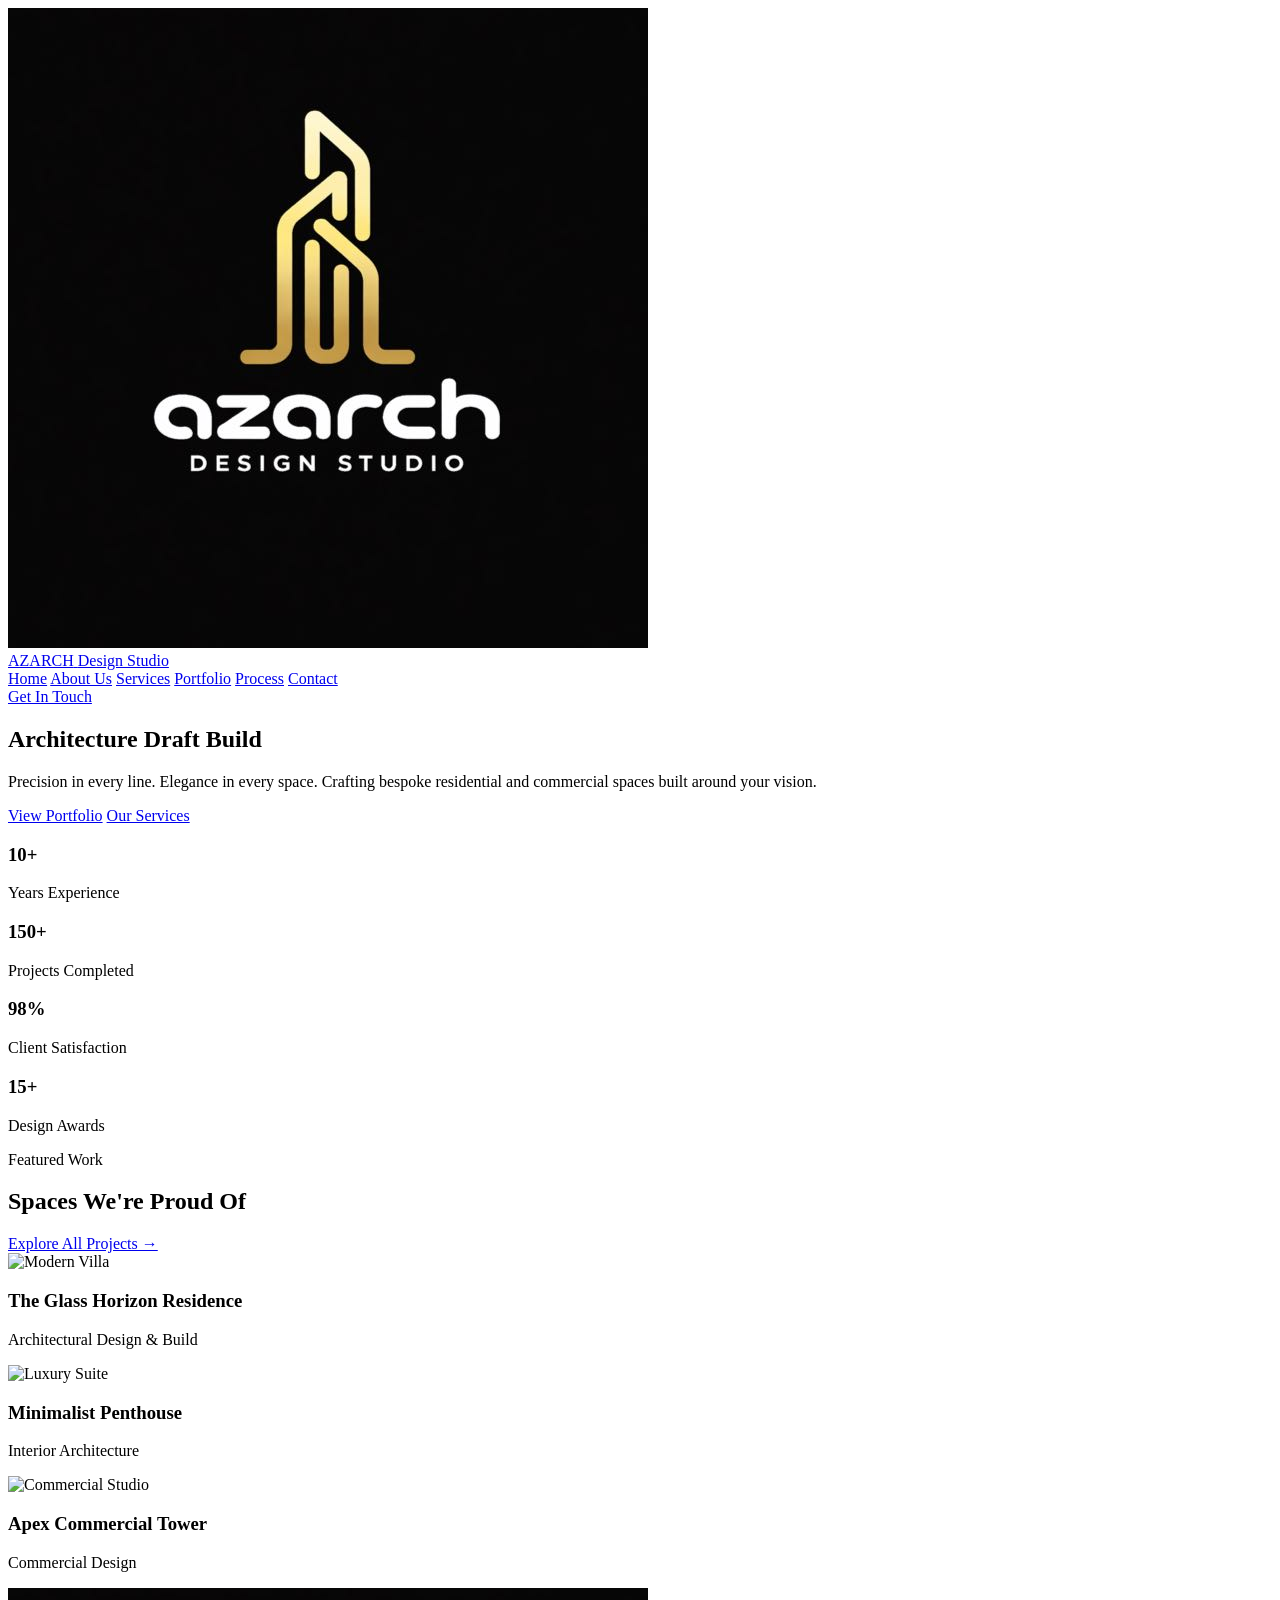
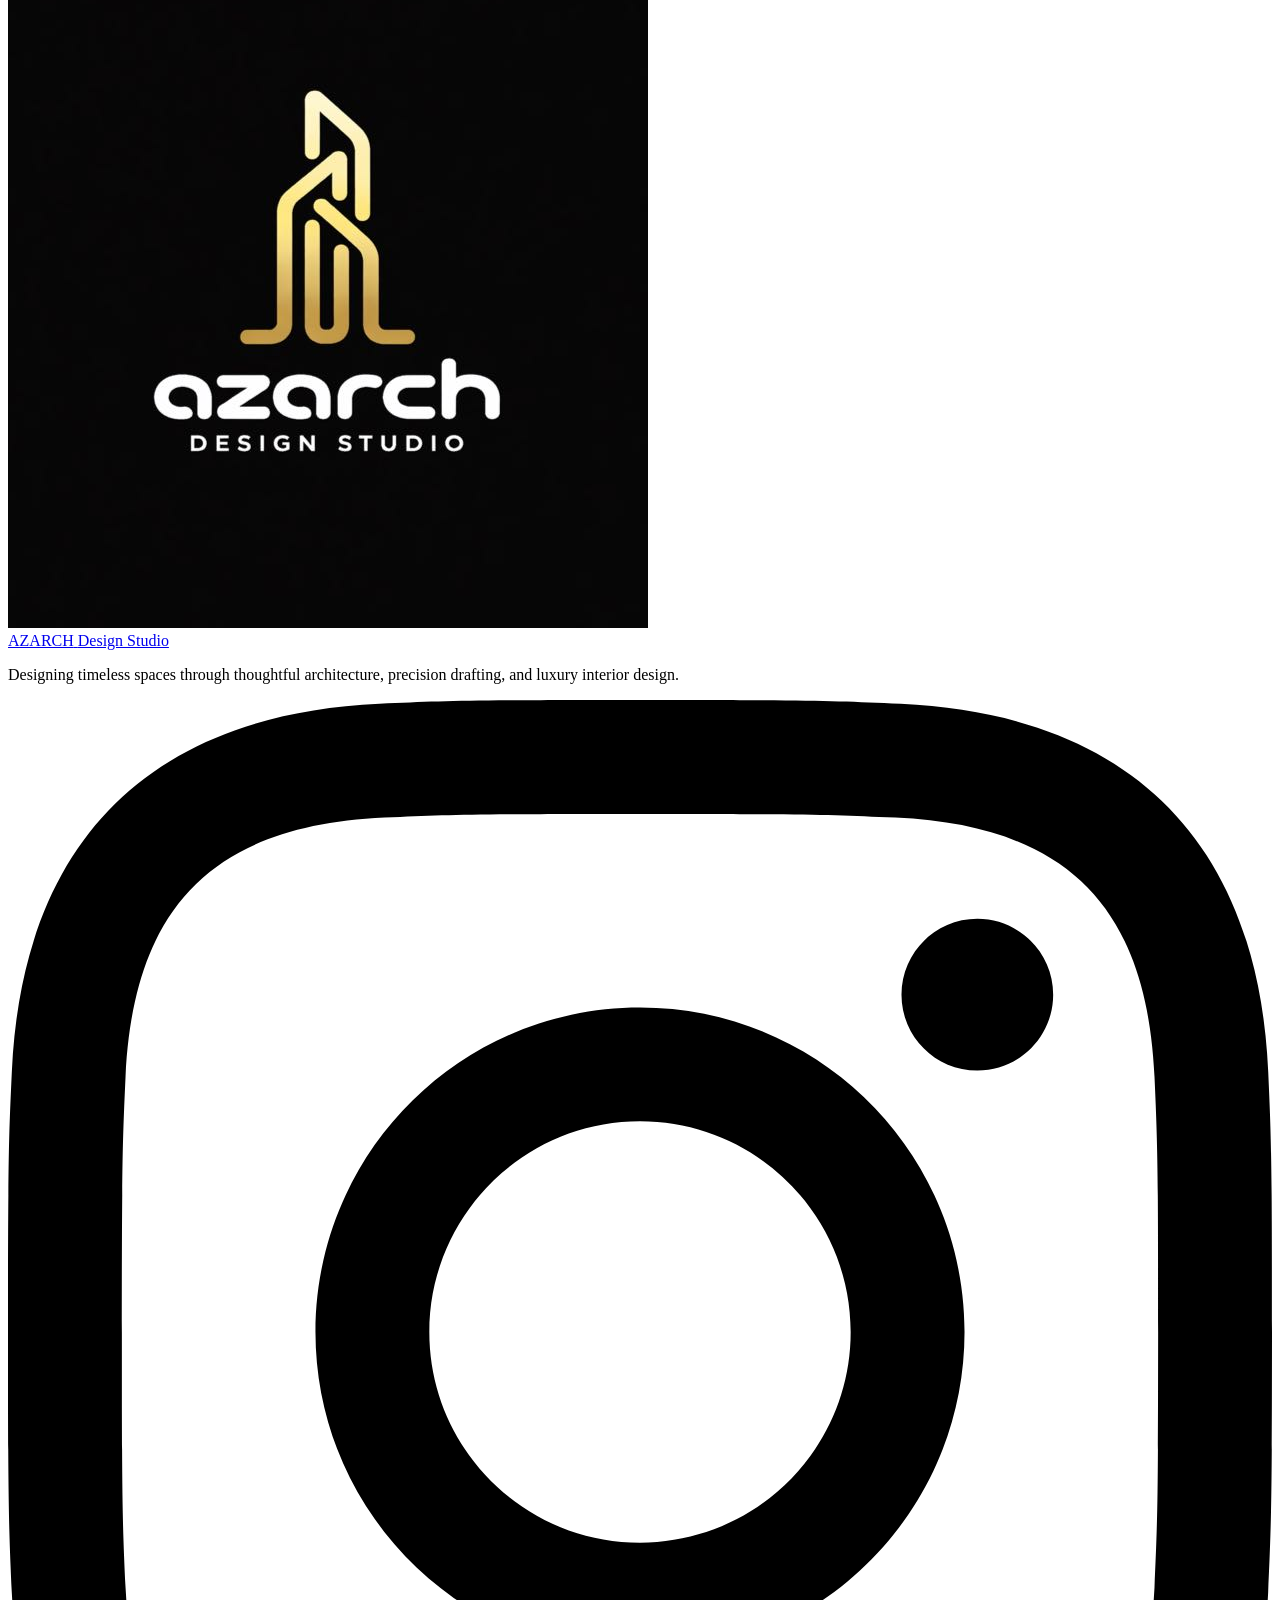
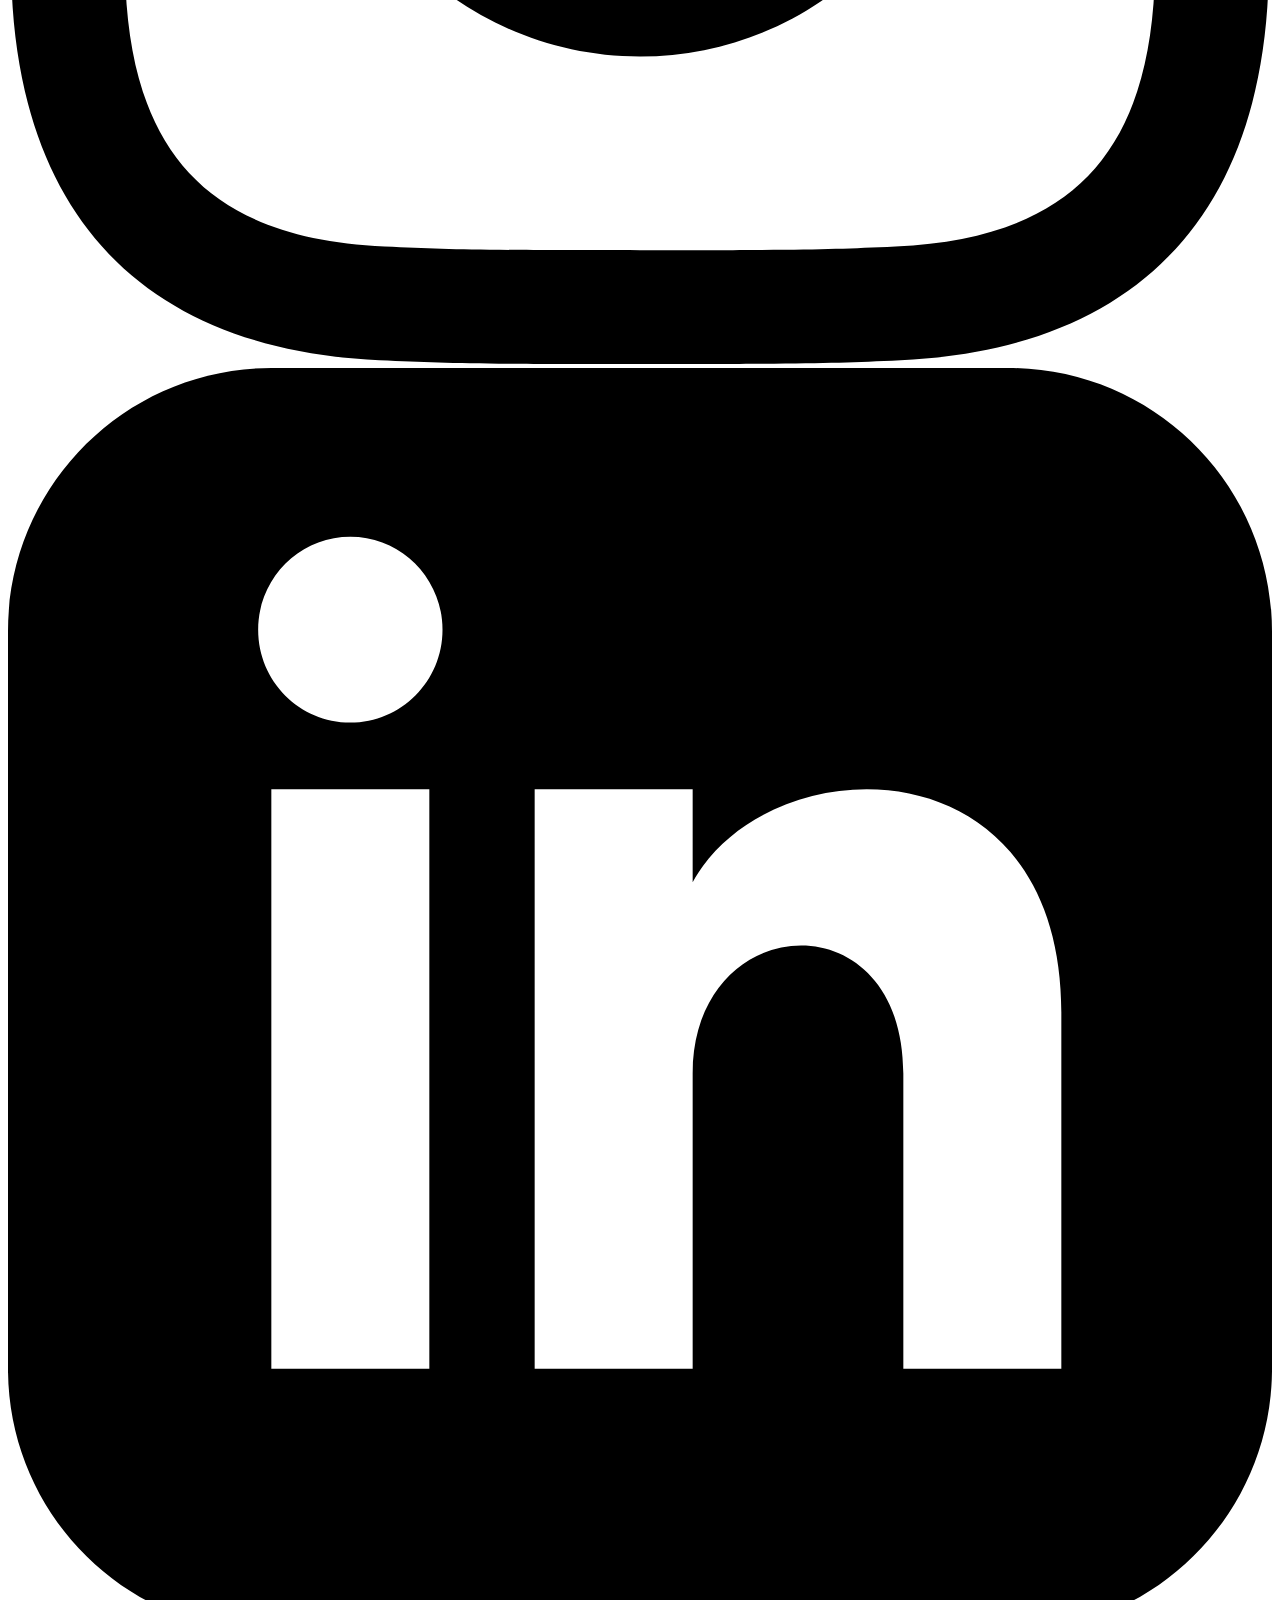
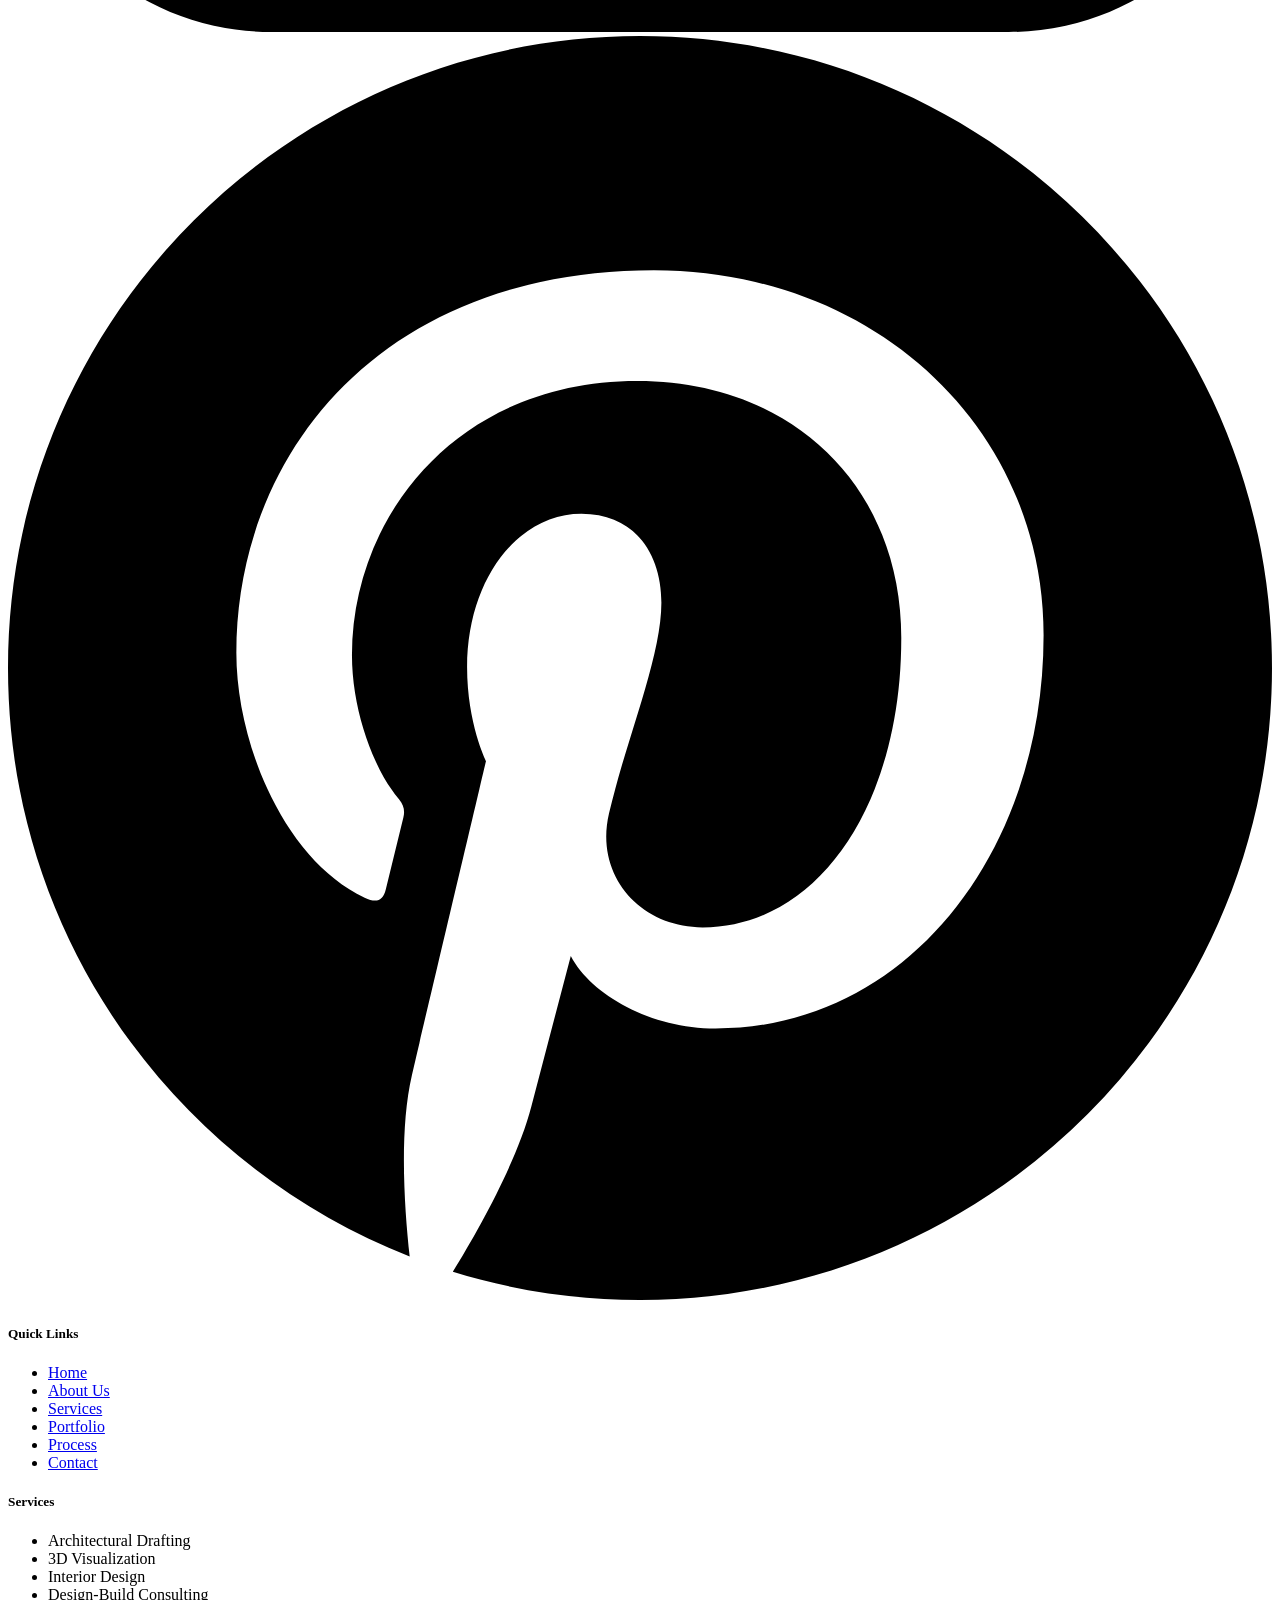
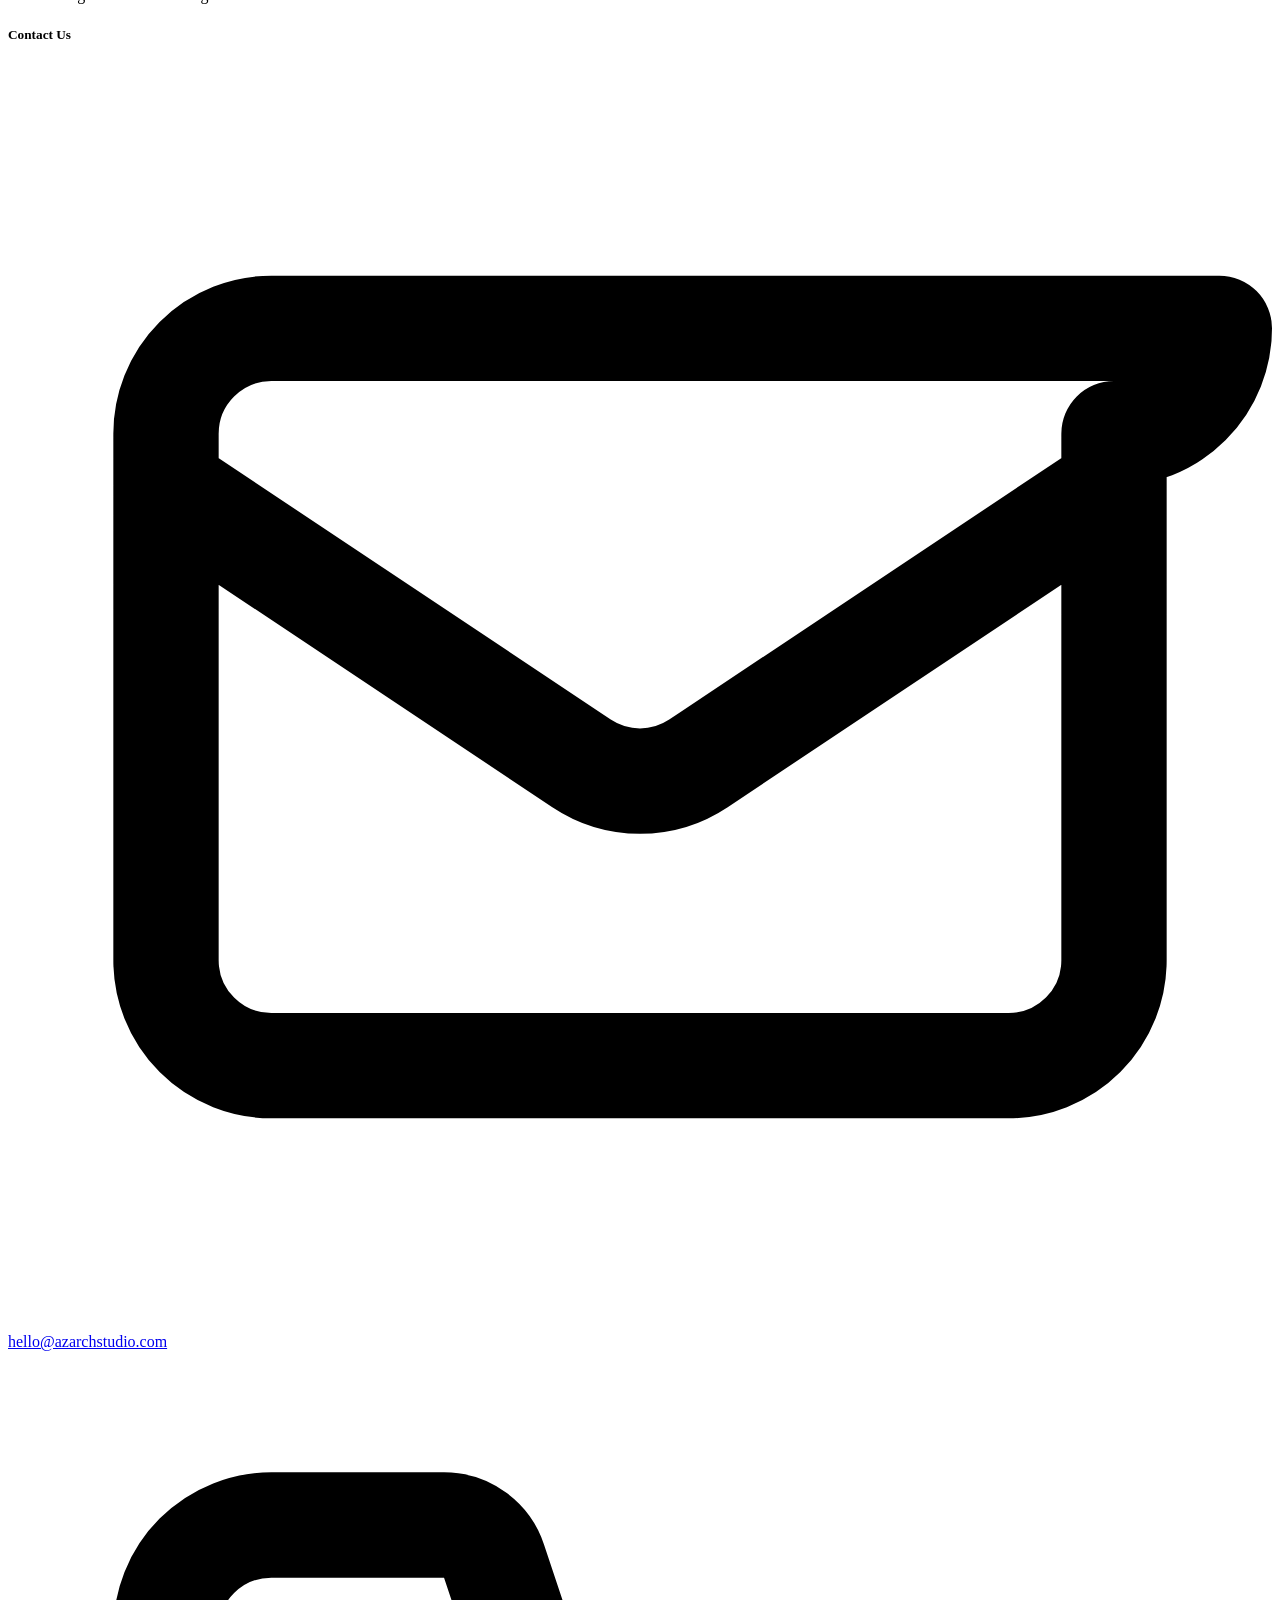
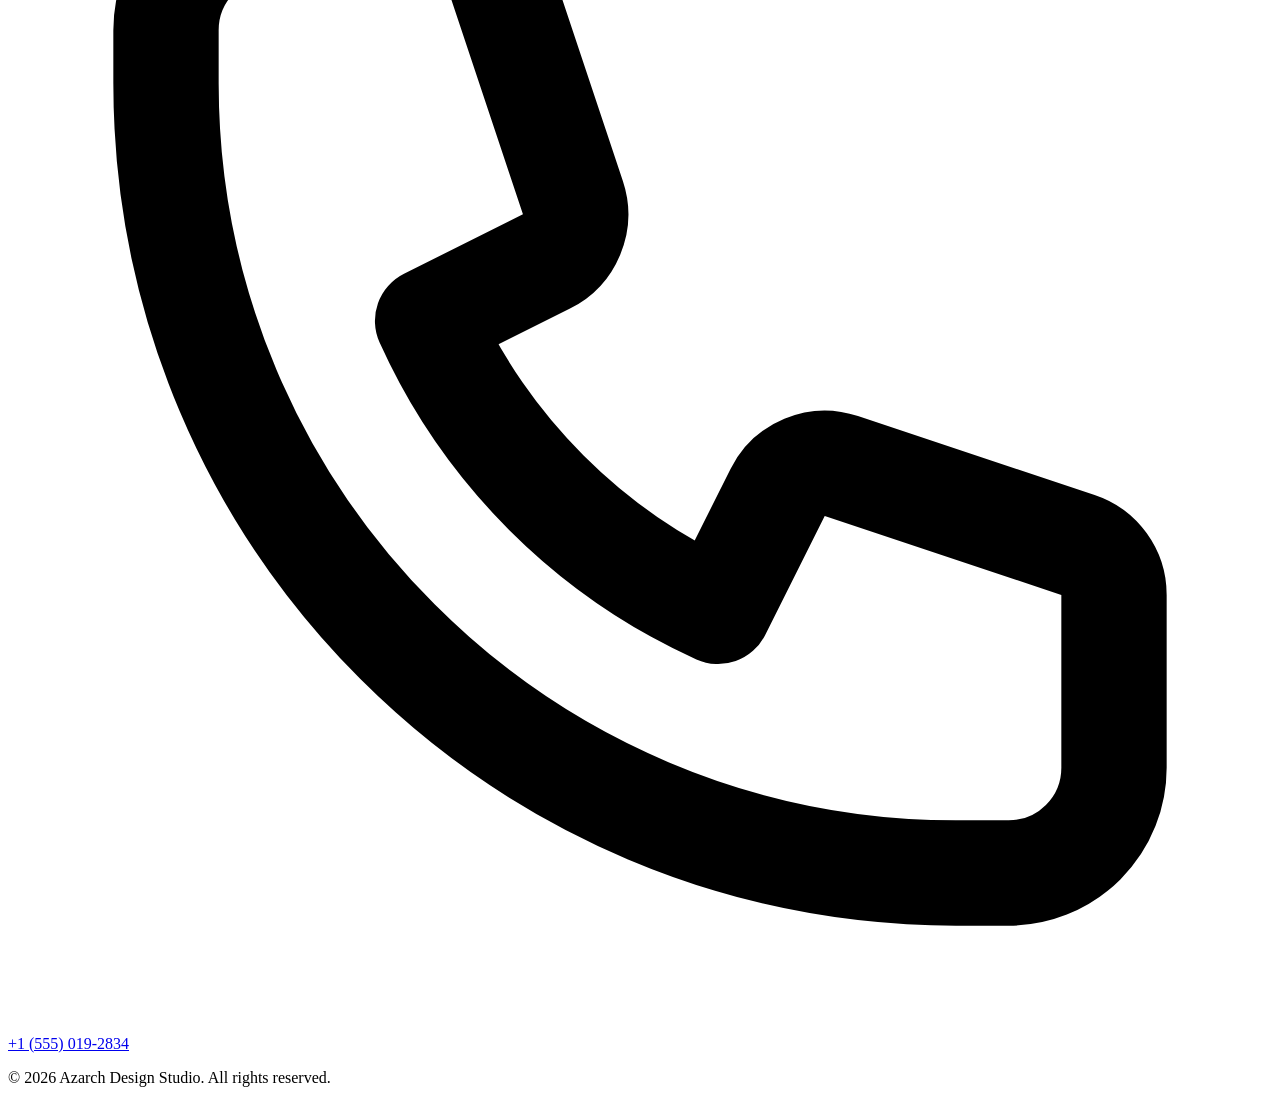
==== index.html @ 21656a3a "azarch" ====
<!DOCTYPE html>
<html lang="en">
<head>
  <meta charset="UTF-8" />
  <meta name="viewport" content="width=device-width, initial-scale=1.0" />
  <title>Azarch Design Studio | Architecture & Interiors</title>
  <script src="https://cdn.tailwindcss.com"></script>
  <script src="index.js"></script>
  <script>
    tailwind.config = {
      theme: {
        extend: {
          colors: {
            gold: '#D4AF37',
            darkBg: '#0F0F11',
            cardBg: '#1A1A1E',
          }
        }
      }
    }
  </script>
</head>
<body class="bg-darkBg text-gray-200 font-sans antialiased">

<header class="fixed w-full top-0 z-50 bg-[#0F0F11]/95 backdrop-blur-md border-b border-gray-800/80">
  <div class="max-w-7xl mx-auto px-6 py-3 flex justify-between items-center">
    
    <!-- Prominent Rounded Logo Container -->
    <a href="index.html" class="flex items-center gap-3 group">
        <div
            class="h-14 w-14 rounded-full border border-[#D4AF37]/40 bg-[#1A1A1E] flex items-center justify-center p-1.5 shadow-md group-hover:border-[#D4AF37] transition-all duration-300">
            <img src="logo.jpg" alt="Azarch Design Studio"
                class="h-full w-full object-contain rounded-full mix-blend-screen transition-transform duration-300 group-hover:scale-110" />
        </div>
        <div class="flex flex-col justify-center">
            <span class="text-2xl font-bold tracking-[0.2em] text-white leading-none">AZARCH</span>
            <span class="text-[9px] uppercase tracking-[0.3em] text-[#D4AF37] mt-1 font-semibold">Design Studio</span>
        </div>
    </a>

    <nav id="nav-menu" class="hidden md:flex space-x-8 text-xs font-semibold uppercase tracking-widest text-gray-300">
  <a href="index.html" class="nav-link text-[#D4AF37]">Home</a>
  <a href="about.html" class="nav-link hover:text-[#D4AF37] transition">About Us</a>
  <a href="services.html" class="nav-link hover:text-[#D4AF37] transition">Services</a>
  <a href="portfolio.html" class="nav-link hover:text-[#D4AF37] transition">Portfolio</a>
  <a href="process.html" class="nav-link hover:text-[#D4AF37] transition">Process</a>
  <a href="contact.html" class="nav-link hover:text-[#D4AF37] transition">Contact</a>
</nav>

    <a href="contact.html" class="bg-[#D4AF37] text-black font-bold px-6 py-2.5 text-xs uppercase tracking-wider hover:bg-yellow-500 transition shadow-lg">
      Get In Touch
    </a>

  </div>
</header>

  <section class="relative h-screen flex items-center justify-center bg-cover bg-center" style="background-image: url('https://images.unsplash.com/photo-1600585154340-be6161a56a0c?auto=format&fit=crop&w=1920&q=80');">
    <div class="absolute inset-0 bg-black/70"></div>
    <div class="relative z-10 text-center max-w-4xl px-6">
      <h1 class="text-5xl md:text-7xl font-light text-white tracking-wide uppercase leading-tight mb-6">
        Architecture <span class="text-gold font-bold">Draft</span> Build
      </h1>
      <p class="text-lg md:text-xl text-gray-300 font-light mb-8 max-w-2xl mx-auto">
        Precision in every line. Elegance in every space. Crafting bespoke residential and commercial spaces built around your vision.
      </p>
      <div class="flex justify-center gap-4">
        <a href="portfolio.html" class="bg-gold text-black px-8 py-3 font-semibold uppercase tracking-wider hover:bg-yellow-500 transition">View Portfolio</a>
        <a href="services.html" class="border border-white text-white px-8 py-3 font-semibold uppercase tracking-wider hover:bg-white hover:text-black transition">Our Services</a>
      </div>
    </div>
  </section>

  <section class="py-16 bg-cardBg border-y border-gray-800">
    <div class="max-w-7xl mx-auto px-6 grid grid-cols-2 md:grid-cols-4 gap-8 text-center">
      <div>
        <h3 class="text-4xl font-bold text-gold">10+</h3>
        <p class="text-sm text-gray-400 uppercase tracking-widest mt-2">Years Experience</p>
      </div>
      <div>
        <h3 class="text-4xl font-bold text-gold">150+</h3>
        <p class="text-sm text-gray-400 uppercase tracking-widest mt-2">Projects Completed</p>
      </div>
      <div>
        <h3 class="text-4xl font-bold text-gold">98%</h3>
        <p class="text-sm text-gray-400 uppercase tracking-widest mt-2">Client Satisfaction</p>
      </div>
      <div>
        <h3 class="text-4xl font-bold text-gold">15+</h3>
        <p class="text-sm text-gray-400 uppercase tracking-widest mt-2">Design Awards</p>
      </div>
    </div>
  </section>

  <section class="py-24 max-w-7xl mx-auto px-6">
    <div class="flex justify-between items-end mb-12">
      <div>
        <p class="text-gold uppercase tracking-widest text-xs font-semibold">Featured Work</p>
        <h2 class="text-3xl md:text-4xl font-light text-white mt-2">Spaces We're Proud Of</h2>
      </div>
      <a href="portfolio.html" class="text-gold hover:underline uppercase text-sm tracking-wider">Explore All Projects &rarr;</a>
    </div>
    <div class="grid md:grid-cols-3 gap-8">
      <div class="group relative overflow-hidden bg-cardBg border border-gray-800">
        <img src="https://images.unsplash.com/photo-1600607687939-ce8a6c25118c?auto=format&fit=crop&w=800&q=80" class="w-full h-80 object-cover group-hover:scale-105 transition duration-500" alt="Modern Villa" />
        <div class="p-6">
          <h3 class="text-xl font-semibold text-white">The Glass Horizon Residence</h3>
          <p class="text-sm text-gray-400 mt-1">Architectural Design & Build</p>
        </div>
      </div>
      <div class="group relative overflow-hidden bg-cardBg border border-gray-800">
        <img src="https://images.unsplash.com/photo-1618221195710-dd6b41faaea6?auto=format&fit=crop&w=800&q=80" class="w-full h-80 object-cover group-hover:scale-105 transition duration-500" alt="Luxury Suite" />
        <div class="p-6">
          <h3 class="text-xl font-semibold text-white">Minimalist Penthouse</h3>
          <p class="text-sm text-gray-400 mt-1">Interior Architecture</p>
        </div>
      </div>
      <div class="group relative overflow-hidden bg-cardBg border border-gray-800">
        <img src="https://images.unsplash.com/photo-1486406146926-c627a92ad1ab?auto=format&fit=crop&w=800&q=80" class="w-full h-80 object-cover group-hover:scale-105 transition duration-500" alt="Commercial Studio" />
        <div class="p-6">
          <h3 class="text-xl font-semibold text-white">Apex Commercial Tower</h3>
          <p class="text-sm text-gray-400 mt-1">Commercial Design</p>
        </div>
      </div>
    </div>
  </section>

  <footer class="bg-[#0F0F11] border-t border-gray-800 text-gray-400 py-16">
  <div class="max-w-7xl mx-auto px-6 sm:px-8">
    
    <div class="grid grid-cols-1 md:grid-cols-12 gap-10 lg:gap-12 items-start">
      
      <div class="md:col-span-5 flex flex-col items-start pr-0 lg:pr-6">
        <a href="index.html" class="flex items-center gap-4 group mb-5">
          <div class="h-16 w-16 shrink-0 rounded-full border border-[#D4AF37]/40 bg-[#1A1A1E] flex items-center justify-center p-2 shadow-lg group-hover:border-[#D4AF37] group-hover:shadow-[0_0_15px_rgba(212,175,55,0.25)] transition-all duration-300">
            <img 
              src="logo.jpg" 
              alt="Azarch Design Studio" 
              class="h-full w-full object-contain rounded-full mix-blend-screen transition-transform duration-300 group-hover:scale-105" 
            />
          </div>
          <div class="flex flex-col justify-center">
            <span class="text-2xl font-bold tracking-[0.2em] text-white leading-tight">AZARCH</span>
            <span class="text-[10px] uppercase tracking-[0.3em] text-[#D4AF37] font-semibold mt-0.5">Design Studio</span>
          </div>
        </a>
        
        <p class="text-sm text-gray-400 leading-relaxed max-w-sm mb-6">
          Designing timeless spaces through thoughtful architecture, precision drafting, and luxury interior design.
        </p>

        <div class="flex items-center space-x-4 text-gray-400">
          <a href="#" class="w-9 h-9 rounded-full bg-[#1A1A1E] border border-gray-800 flex items-center justify-center hover:text-[#D4AF37] hover:border-[#D4AF37]/50 transition-all duration-300" aria-label="Instagram">
            <svg class="w-4 h-4 fill-current" viewBox="0 0 24 24"><path d="M12 2.163c3.204 0 3.584.012 4.85.07 3.252.148 4.771 1.691 4.919 4.919.058 1.265.069 1.645.069 4.849 0 3.205-.012 3.584-.069 4.849-.149 3.225-1.664 4.771-4.919 4.919-1.266.058-1.644.07-4.85.07-3.204 0-3.584-.012-4.849-.07-3.26-.149-4.771-1.699-4.919-4.92-.058-1.265-.07-1.644-.07-4.849 0-3.204.013-3.583.07-4.849.149-3.227 1.664-4.771 4.919-4.919 1.266-.057 1.645-.069 4.849-.069zm0-2.163c-3.259 0-3.667.014-4.947.072-4.358.2-6.78 2.618-6.98 6.98-.059 1.281-.073 1.689-.073 4.948 0 3.259.014 3.668.072 4.948.2 4.358 2.618 6.78 6.98 6.98 1.281.058 1.689.072 4.948.072 3.259 0 3.668-.014 4.948-.072 4.354-.2 6.782-2.618 6.979-6.98.059-1.28.073-1.689.073-4.948 0-3.259-.014-3.667-.072-4.947-.196-4.354-2.617-6.78-6.979-6.98-1.281-.059-1.69-.073-4.949-.073zm0 5.838c-3.403 0-6.162 2.759-6.162 6.162s2.759 6.163 6.162 6.163 6.162-2.759 6.162-6.163c0-3.403-2.759-6.162-6.162-6.162zm0 10.162c-2.209 0-4-1.79-4-4 0-2.209 1.791-4 4-4s4 1.791 4 4c0 2.21-1.791 4-4 4zm6.406-11.845c-.796 0-1.441.645-1.441 1.44s.645 1.44 1.441 1.44c.795 0 1.439-.645 1.439-1.44s-.644-1.44-1.439-1.44z"/></svg>
          </a>
          <a href="#" class="w-9 h-9 rounded-full bg-[#1A1A1E] border border-gray-800 flex items-center justify-center hover:text-[#D4AF37] hover:border-[#D4AF37]/50 transition-all duration-300" aria-label="LinkedIn">
            <svg class="w-4 h-4 fill-current" viewBox="0 0 24 24"><path d="M19 0h-14c-2.761 0-5 2.239-5 5v14c0 2.761 2.239 5 5 5h14c2.762 0 5-2.239 5-5v-14c0-2.761-2.238-5-5-5zm-11 19h-3v-11h3v11zm-1.5-12.268c-.966 0-1.75-.79-1.75-1.764s.784-1.764 1.75-1.764 1.75.79 1.75 1.764-.783 1.764-1.75 1.764zm13.5 12.268h-3v-5.604c0-3.368-4-3.113-4 0v5.604h-3v-11h3v1.765c1.396-2.586 7-2.777 7 2.476v6.759z"/></svg>
          </a>
          <a href="#" class="w-9 h-9 rounded-full bg-[#1A1A1E] border border-gray-800 flex items-center justify-center hover:text-[#D4AF37] hover:border-[#D4AF37]/50 transition-all duration-300" aria-label="Pinterest">
            <svg class="w-4 h-4 fill-current" viewBox="0 0 24 24"><path d="M12 0c-6.627 0-12 5.372-12 12 0 5.084 3.163 9.426 7.627 11.174-.105-.949-.2-2.405.042-3.441.218-.937 1.407-5.965 1.407-5.965s-.359-.719-.359-1.782c0-1.668.967-2.914 2.171-2.914 1.023 0 1.518.769 1.518 1.69 0 1.029-.655 2.568-.994 3.995-.283 1.194.599 2.169 1.777 2.169 2.133 0 3.772-2.249 3.772-5.495 0-2.873-2.064-4.882-5.012-4.882-3.414 0-5.418 2.561-5.418 5.207 0 1.031.397 2.138.893 2.738.098.119.112.224.083.345l-.333 1.36c-.053.22-.174.267-.402.161-1.499-.698-2.436-2.889-2.436-4.649 0-3.785 2.75-7.262 7.929-7.262 4.163 0 7.398 2.967 7.398 6.931 0 4.136-2.607 7.464-6.227 7.464-1.216 0-2.359-.631-2.75-1.378l-.748 2.853c-.271 1.043-1.002 2.35-1.492 3.146 1.124.347 2.317.535 3.554.535 6.627 0 12-5.373 12-12 0-6.628-5.373-12-12-12z"/></svg>
          </a>
        </div>
      </div>

      <div class="md:col-span-2">
        <h5 class="text-white font-semibold mb-5 uppercase text-xs tracking-[0.2em] relative inline-block after:content-[''] after:block after:w-6 after:h-[2px] after:bg-[#D4AF37] after:mt-1.5">
          Quick Links
        </h5>
        <ul class="space-y-3 text-sm">
          <li><a href="index.html" class="hover:text-[#D4AF37] transition-colors duration-200">Home</a></li>
          <li><a href="about.html" class="hover:text-[#D4AF37] transition-colors duration-200">About Us</a></li>
          <li><a href="services.html" class="hover:text-[#D4AF37] transition-colors duration-200">Services</a></li>
          <li><a href="portfolio.html" class="hover:text-[#D4AF37] transition-colors duration-200">Portfolio</a></li>
          <li><a href="process.html" class="hover:text-[#D4AF37] transition-colors duration-200">Process</a></li>
          <li><a href="contact.html" class="hover:text-[#D4AF37] transition-colors duration-200">Contact</a></li>
        </ul>
      </div>

      <div class="md:col-span-2">
        <h5 class="text-white font-semibold mb-5 uppercase text-xs tracking-[0.2em] relative inline-block after:content-[''] after:block after:w-6 after:h-[2px] after:bg-[#D4AF37] after:mt-1.5">
          Services
        </h5>
        <ul class="space-y-3 text-sm text-gray-400">
          <li class="hover:text-gray-300 transition-colors cursor-default">Architectural Drafting</li>
          <li class="hover:text-gray-300 transition-colors cursor-default">3D Visualization</li>
          <li class="hover:text-gray-300 transition-colors cursor-default">Interior Design</li>
          <li class="hover:text-gray-300 transition-colors cursor-default">Design-Build Consulting</li>
        </ul>
      </div>

      <div class="md:col-span-3">
        <h5 class="text-white font-semibold mb-5 uppercase text-xs tracking-[0.2em] relative inline-block after:content-[''] after:block after:w-6 after:h-[2px] after:bg-[#D4AF37] after:mt-1.5">
          Contact Us
        </h5>
        <div class="space-y-3 text-sm">
          <p class="flex items-center gap-2.5 text-gray-400">
            <svg class="w-4 h-4 text-[#D4AF37] shrink-0" fill="none" stroke="currentColor" viewBox="0 0 24 24"><path stroke-linecap="round" stroke-linejoin="round" stroke-width="2" d="M3 8l7.89 5.26a2 2 0 002.22 0L21 8M5 19h14a2 2 0 002-2V7a2 2 0 002-2H5a2 2 0 00-2 2v10a2 2 0 002 2z"/></svg>
            <a href="mailto:hello@azarchstudio.com" class="hover:text-[#D4AF37] transition-colors">hello@azarchstudio.com</a>
          </p>
          <p class="flex items-center gap-2.5 text-gray-400">
            <svg class="w-4 h-4 text-[#D4AF37] shrink-0" fill="none" stroke="currentColor" viewBox="0 0 24 24"><path stroke-linecap="round" stroke-linejoin="round" stroke-width="2" d="M3 5a2 2 0 012-2h3.28a1 1 0 01.948.684l1.498 4.493a1 1 0 01-.502 1.21l-2.257 1.13a11.042 11.042 0 005.516 5.516l1.13-2.257a1 1 0 011.21-.502l4.493 1.498a1 1 0 01.684.949V19a2 2 0 01-2 2h-1C9.716 21 3 14.284 3 6V5z"/></svg>
            <a href="tel:+15550192834" class="hover:text-[#D4AF37] transition-colors">+1 (555) 019-2834</a>
          </p>
        </div>
      </div>

    </div>

    <div class="text-center text-xs text-gray-500 mt-12 pt-6 border-t border-gray-800">
    &copy; 2026 Azarch Design Studio. All rights reserved.
  </div>

  </div>
</footer>

</body>
</html>
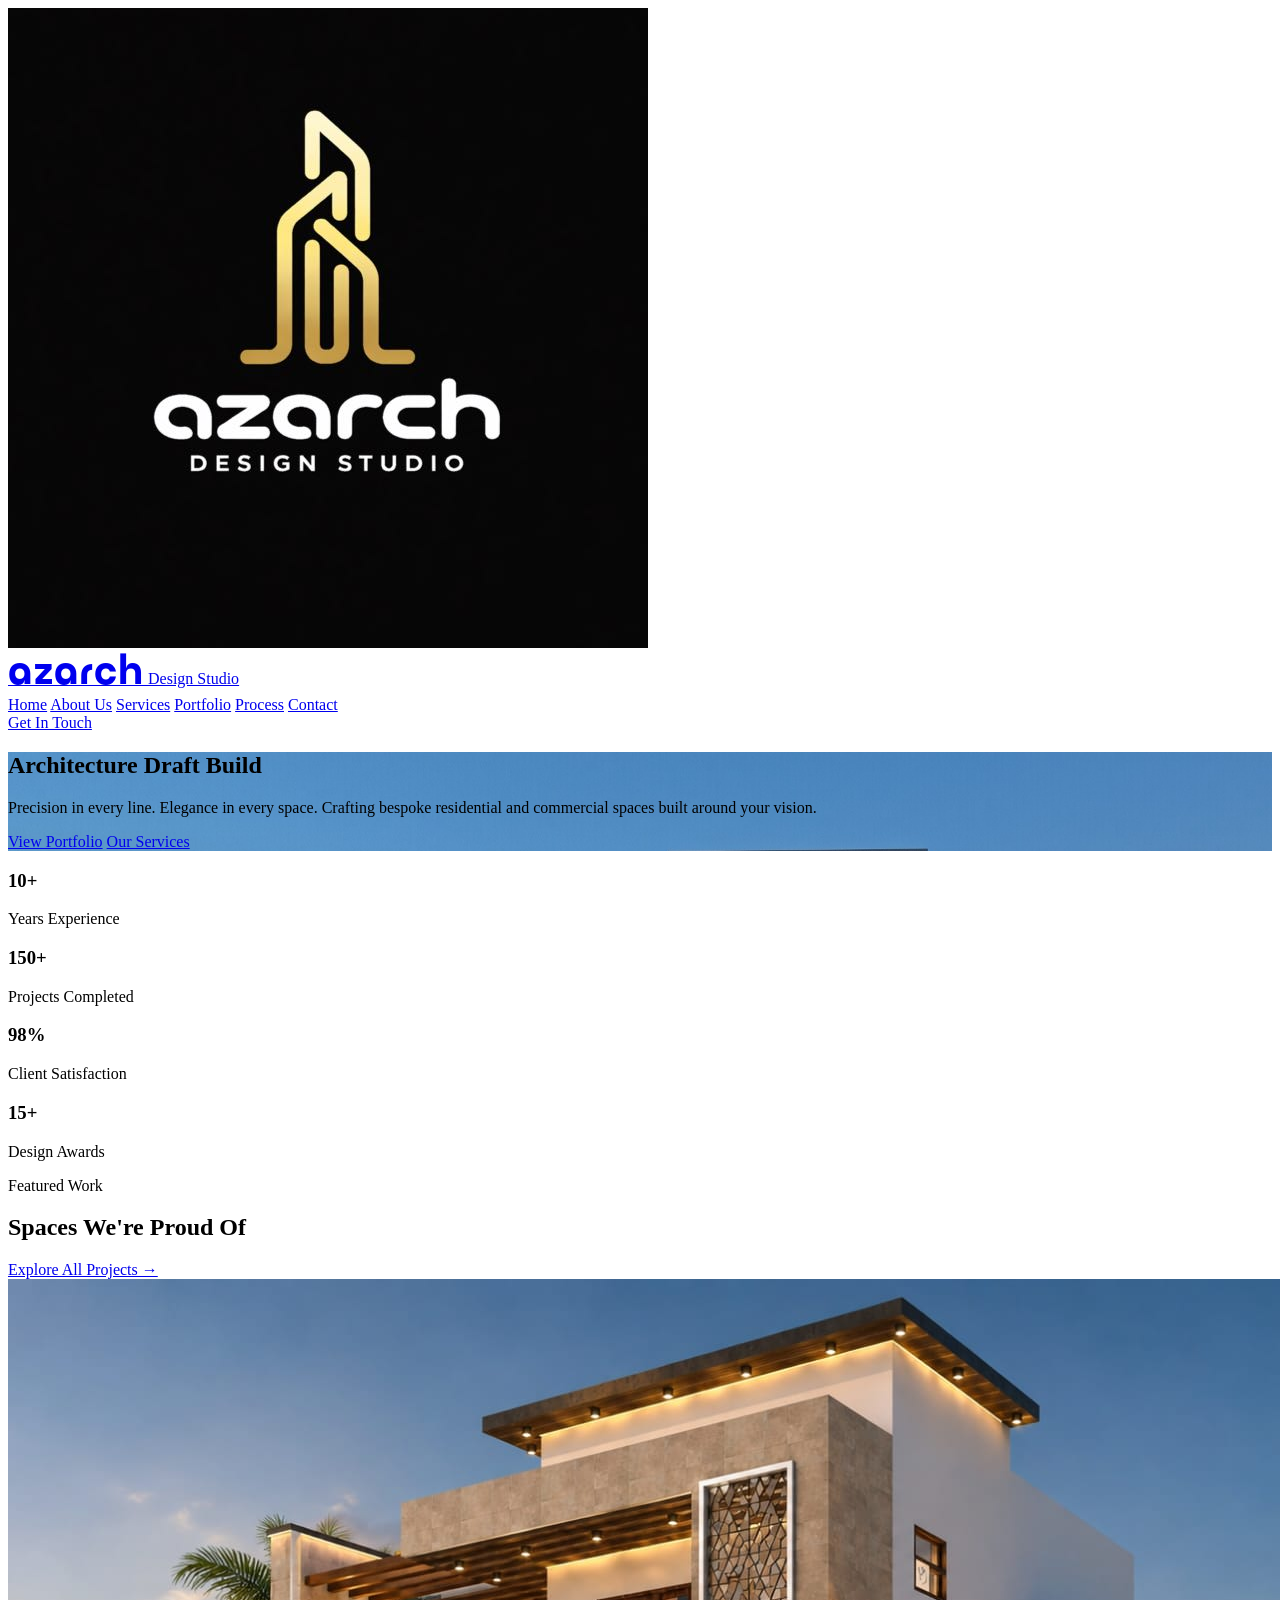
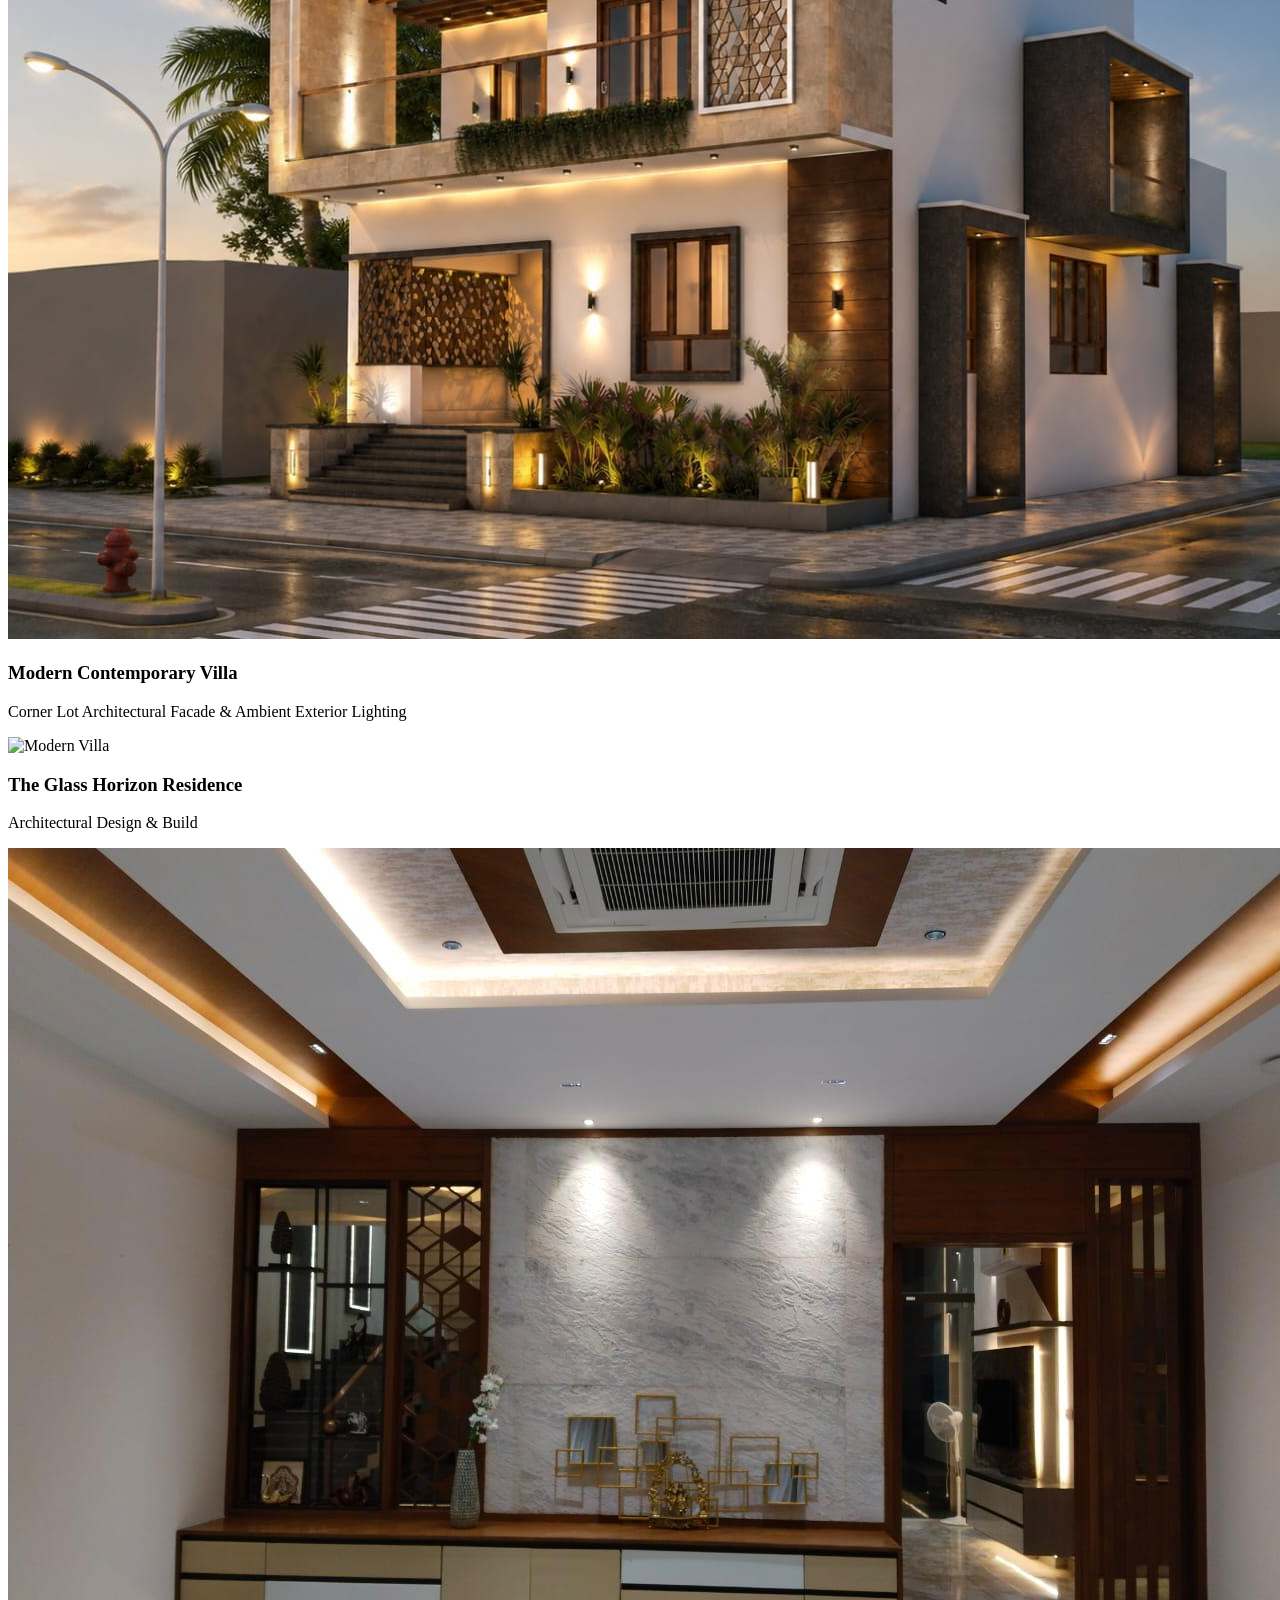
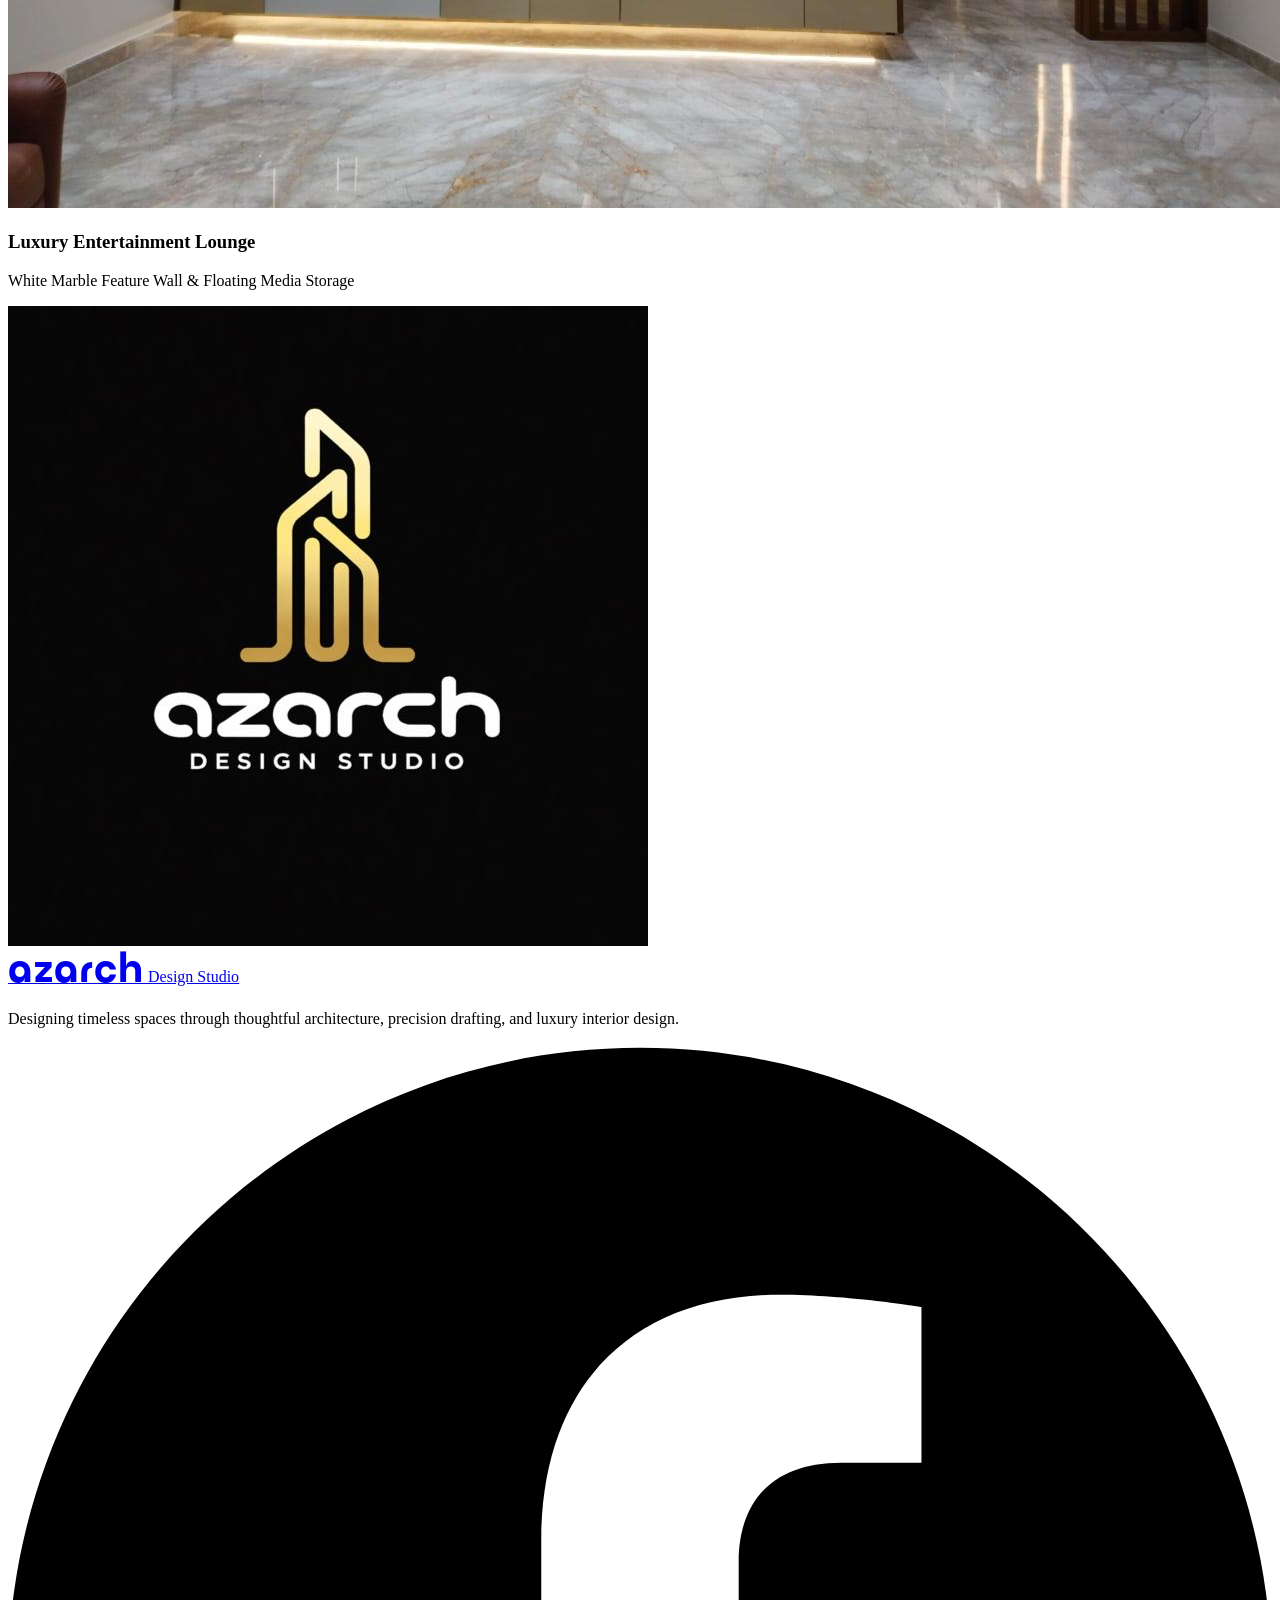
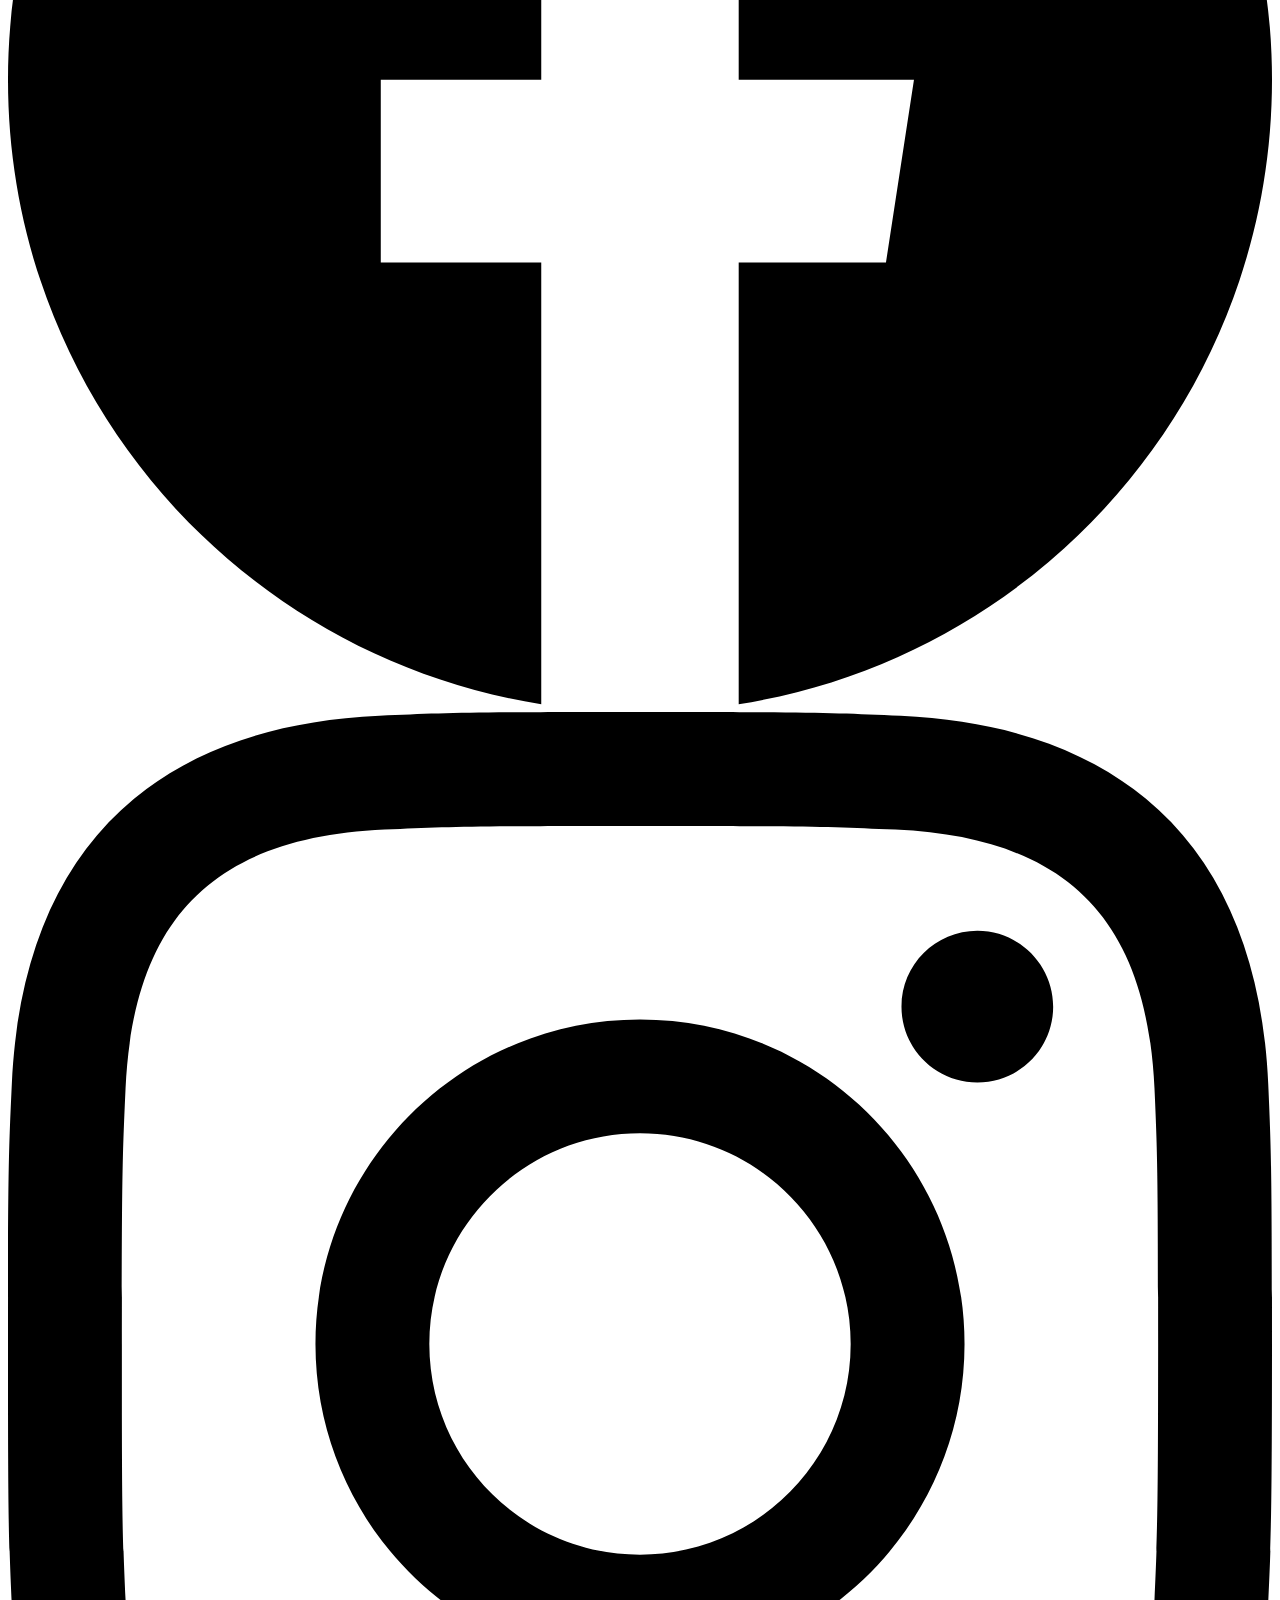
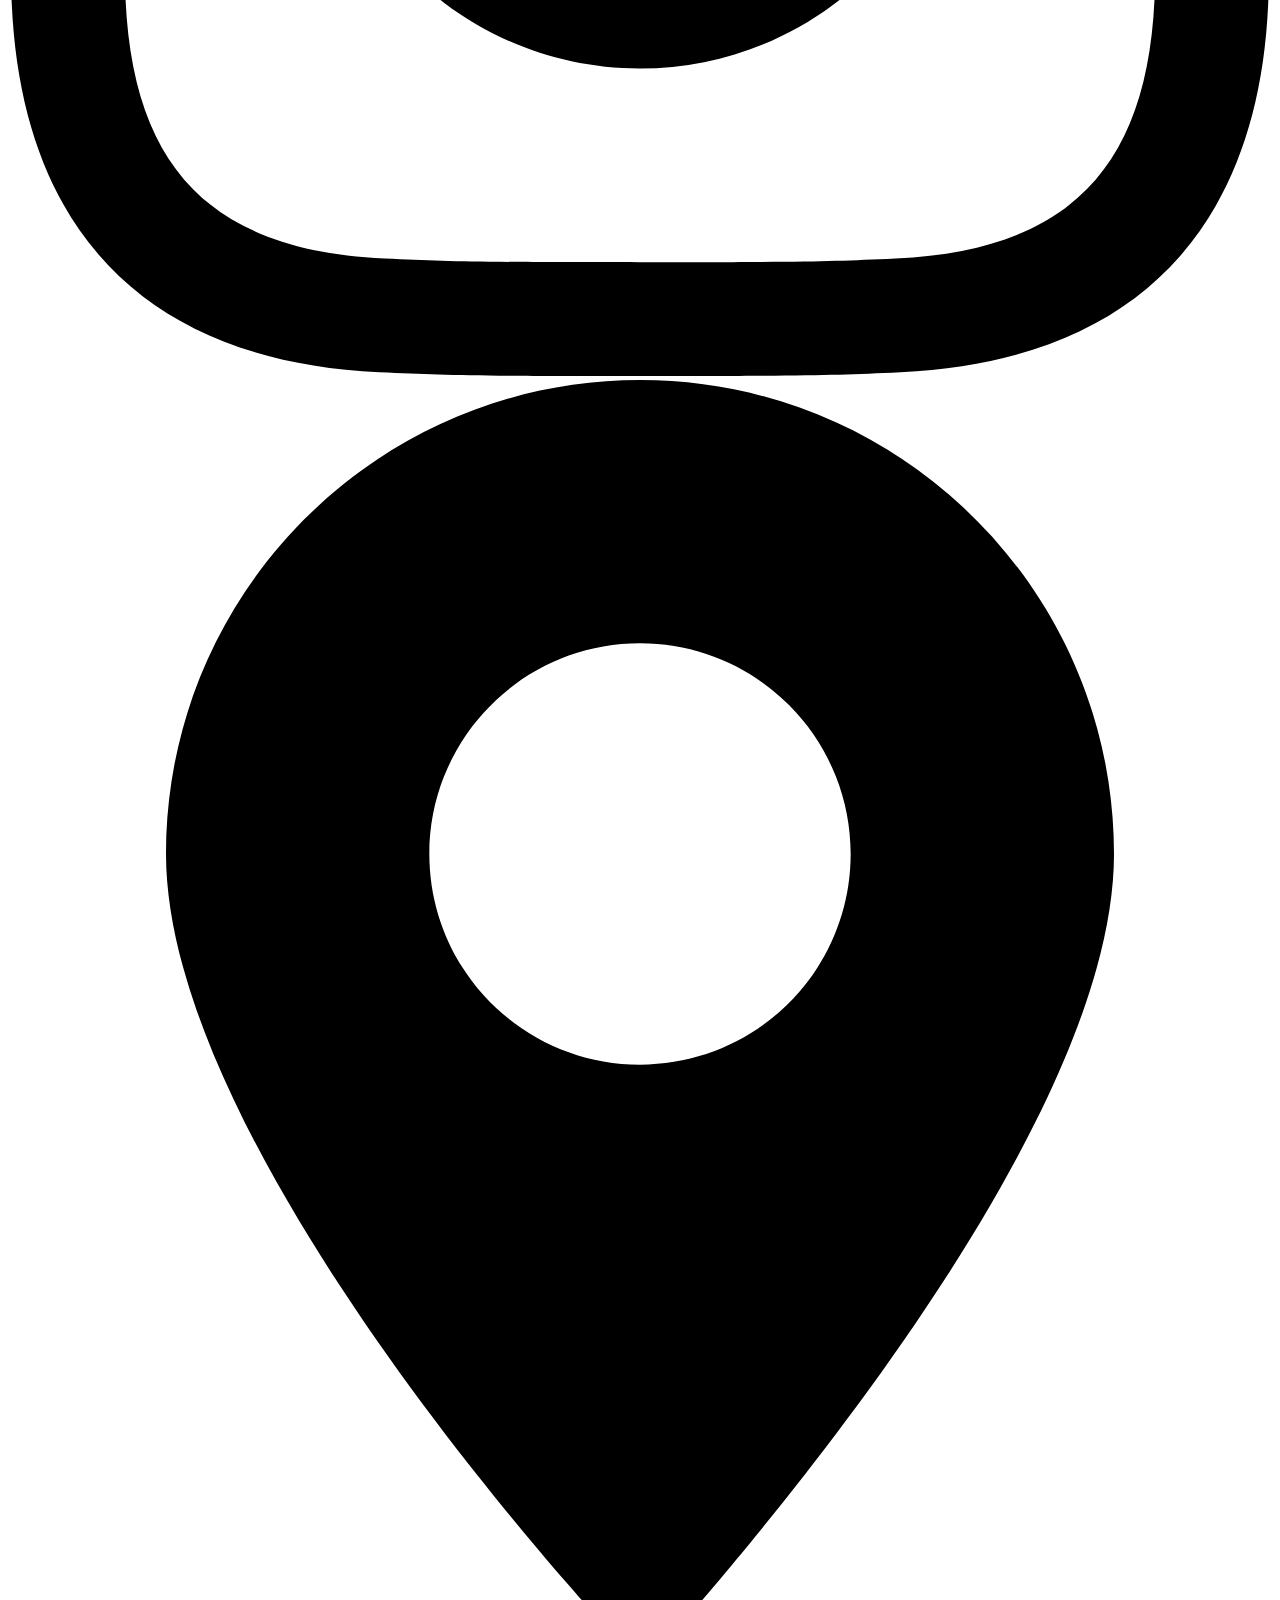
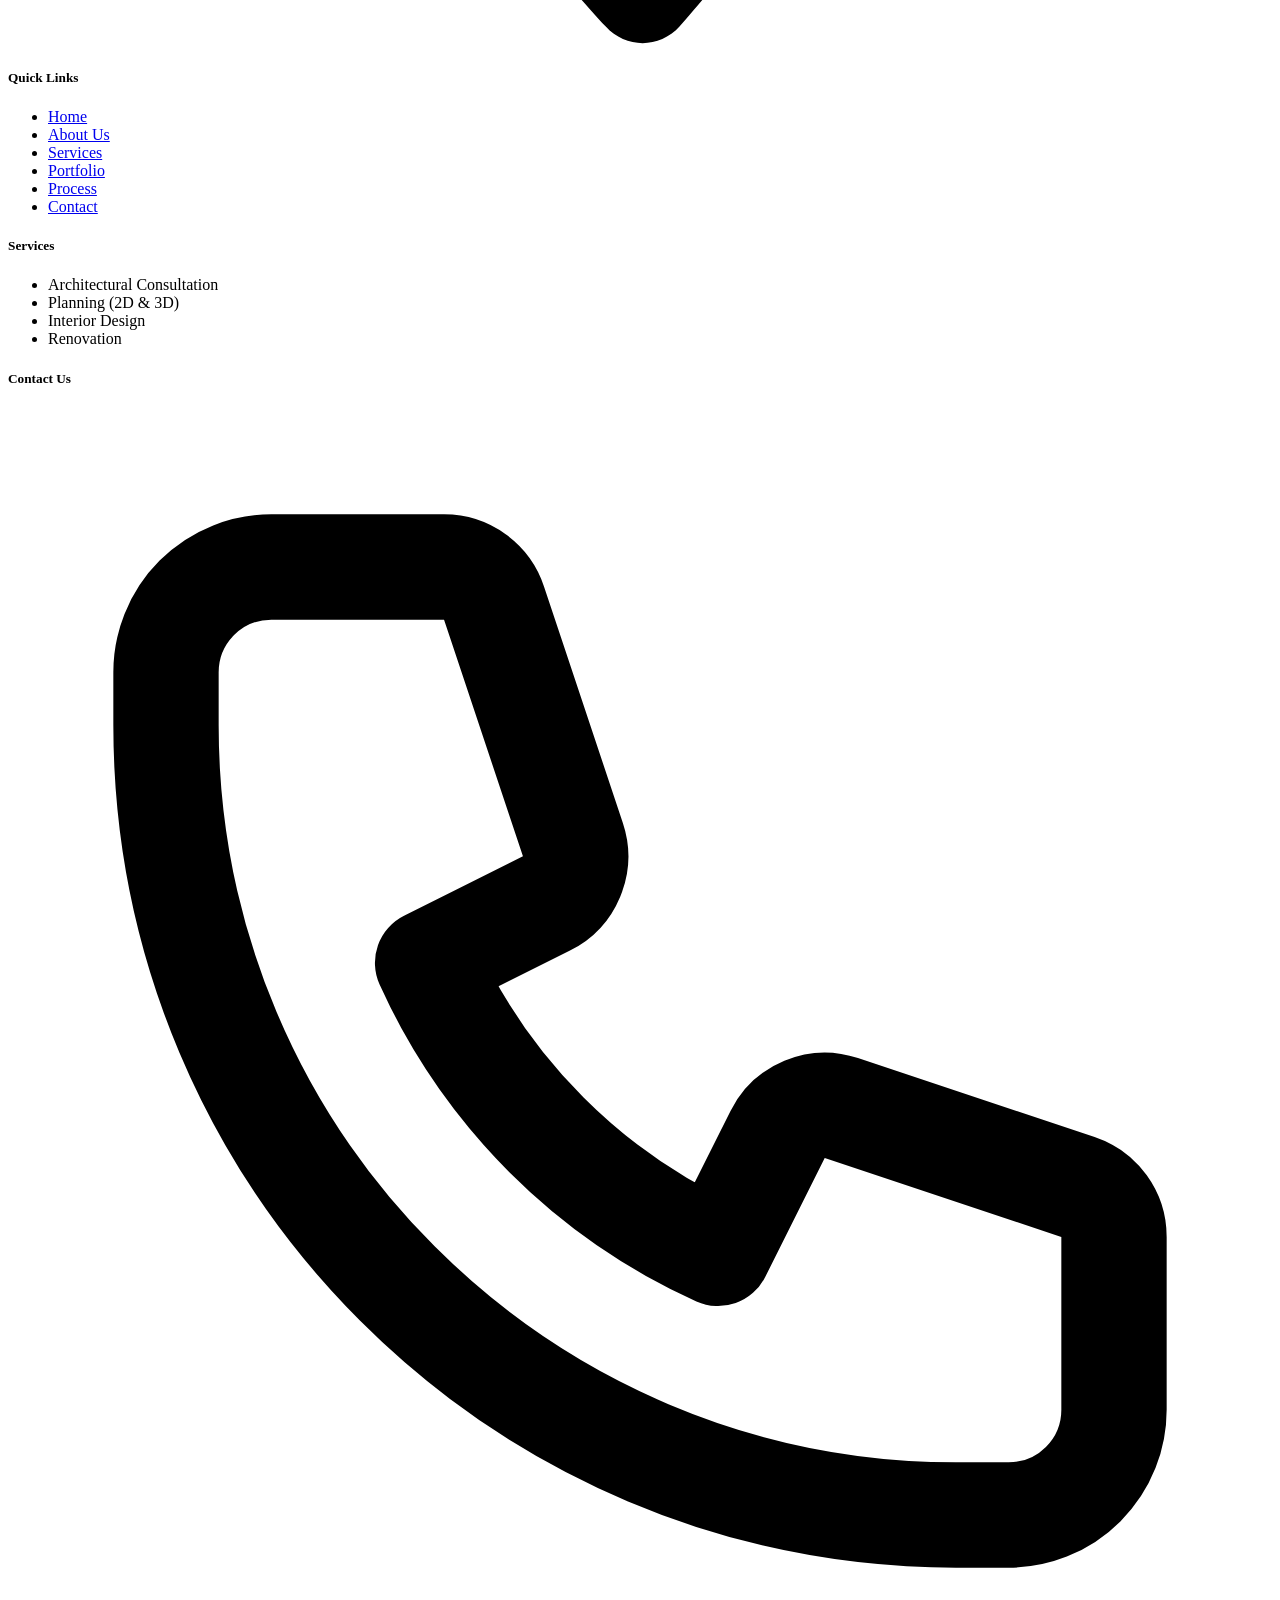
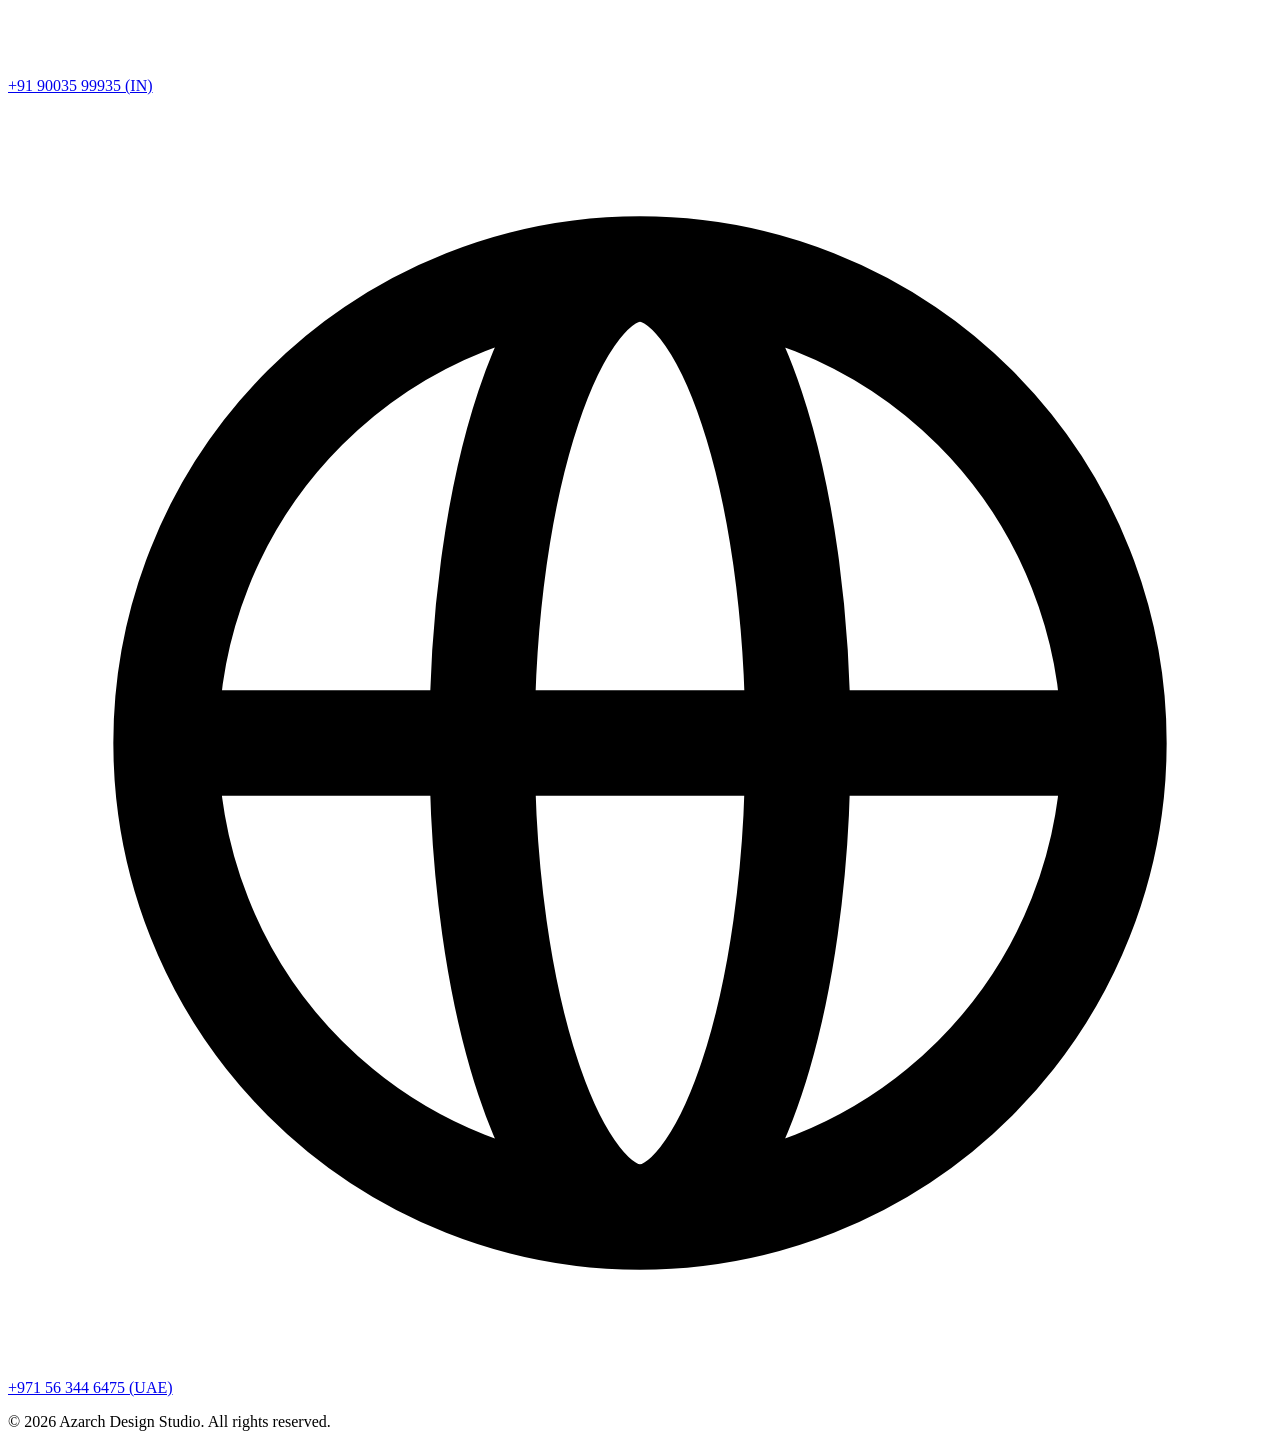
==== commit b624b99f: "review changes" ====
--- a/index.html
+++ b/index.html
@@ -1,216 +1,239 @@
-<!DOCTYPE html>
-<html lang="en">
-<head>
-  <meta charset="UTF-8" />
-  <meta name="viewport" content="width=device-width, initial-scale=1.0" />
-  <title>Azarch Design Studio | Architecture & Interiors</title>
-  <script src="https://cdn.tailwindcss.com"></script>
-  <script src="index.js"></script>
-  <script>
-    tailwind.config = {
-      theme: {
-        extend: {
-          colors: {
-            gold: '#D4AF37',
-            darkBg: '#0F0F11',
-            cardBg: '#1A1A1E',
-          }
-        }
-      }
-    }
-  </script>
-</head>
-<body class="bg-darkBg text-gray-200 font-sans antialiased">
-
-<header class="fixed w-full top-0 z-50 bg-[#0F0F11]/95 backdrop-blur-md border-b border-gray-800/80">
-  <div class="max-w-7xl mx-auto px-6 py-3 flex justify-between items-center">
-    
-    <!-- Prominent Rounded Logo Container -->
-    <a href="index.html" class="flex items-center gap-3 group">
-        <div
-            class="h-14 w-14 rounded-full border border-[#D4AF37]/40 bg-[#1A1A1E] flex items-center justify-center p-1.5 shadow-md group-hover:border-[#D4AF37] transition-all duration-300">
-            <img src="logo.jpg" alt="Azarch Design Studio"
-                class="h-full w-full object-contain rounded-full mix-blend-screen transition-transform duration-300 group-hover:scale-110" />
-        </div>
-        <div class="flex flex-col justify-center">
-            <span class="text-2xl font-bold tracking-[0.2em] text-white leading-none">AZARCH</span>
-            <span class="text-[9px] uppercase tracking-[0.3em] text-[#D4AF37] mt-1 font-semibold">Design Studio</span>
-        </div>
-    </a>
-
-    <nav id="nav-menu" class="hidden md:flex space-x-8 text-xs font-semibold uppercase tracking-widest text-gray-300">
-  <a href="index.html" class="nav-link text-[#D4AF37]">Home</a>
-  <a href="about.html" class="nav-link hover:text-[#D4AF37] transition">About Us</a>
-  <a href="services.html" class="nav-link hover:text-[#D4AF37] transition">Services</a>
-  <a href="portfolio.html" class="nav-link hover:text-[#D4AF37] transition">Portfolio</a>
-  <a href="process.html" class="nav-link hover:text-[#D4AF37] transition">Process</a>
-  <a href="contact.html" class="nav-link hover:text-[#D4AF37] transition">Contact</a>
-</nav>
-
-    <a href="contact.html" class="bg-[#D4AF37] text-black font-bold px-6 py-2.5 text-xs uppercase tracking-wider hover:bg-yellow-500 transition shadow-lg">
-      Get In Touch
-    </a>
-
-  </div>
-</header>
-
-  <section class="relative h-screen flex items-center justify-center bg-cover bg-center" style="background-image: url('https://images.unsplash.com/photo-1600585154340-be6161a56a0c?auto=format&fit=crop&w=1920&q=80');">
-    <div class="absolute inset-0 bg-black/70"></div>
-    <div class="relative z-10 text-center max-w-4xl px-6">
-      <h1 class="text-5xl md:text-7xl font-light text-white tracking-wide uppercase leading-tight mb-6">
-        Architecture <span class="text-gold font-bold">Draft</span> Build
-      </h1>
-      <p class="text-lg md:text-xl text-gray-300 font-light mb-8 max-w-2xl mx-auto">
-        Precision in every line. Elegance in every space. Crafting bespoke residential and commercial spaces built around your vision.
-      </p>
-      <div class="flex justify-center gap-4">
-        <a href="portfolio.html" class="bg-gold text-black px-8 py-3 font-semibold uppercase tracking-wider hover:bg-yellow-500 transition">View Portfolio</a>
-        <a href="services.html" class="border border-white text-white px-8 py-3 font-semibold uppercase tracking-wider hover:bg-white hover:text-black transition">Our Services</a>
-      </div>
-    </div>
-  </section>
-
-  <section class="py-16 bg-cardBg border-y border-gray-800">
-    <div class="max-w-7xl mx-auto px-6 grid grid-cols-2 md:grid-cols-4 gap-8 text-center">
-      <div>
-        <h3 class="text-4xl font-bold text-gold">10+</h3>
-        <p class="text-sm text-gray-400 uppercase tracking-widest mt-2">Years Experience</p>
-      </div>
-      <div>
-        <h3 class="text-4xl font-bold text-gold">150+</h3>
-        <p class="text-sm text-gray-400 uppercase tracking-widest mt-2">Projects Completed</p>
-      </div>
-      <div>
-        <h3 class="text-4xl font-bold text-gold">98%</h3>
-        <p class="text-sm text-gray-400 uppercase tracking-widest mt-2">Client Satisfaction</p>
-      </div>
-      <div>
-        <h3 class="text-4xl font-bold text-gold">15+</h3>
-        <p class="text-sm text-gray-400 uppercase tracking-widest mt-2">Design Awards</p>
-      </div>
-    </div>
-  </section>
-
-  <section class="py-24 max-w-7xl mx-auto px-6">
-    <div class="flex justify-between items-end mb-12">
-      <div>
-        <p class="text-gold uppercase tracking-widest text-xs font-semibold">Featured Work</p>
-        <h2 class="text-3xl md:text-4xl font-light text-white mt-2">Spaces We're Proud Of</h2>
-      </div>
-      <a href="portfolio.html" class="text-gold hover:underline uppercase text-sm tracking-wider">Explore All Projects &rarr;</a>
-    </div>
-    <div class="grid md:grid-cols-3 gap-8">
-      <div class="group relative overflow-hidden bg-cardBg border border-gray-800">
-        <img src="https://images.unsplash.com/photo-1600607687939-ce8a6c25118c?auto=format&fit=crop&w=800&q=80" class="w-full h-80 object-cover group-hover:scale-105 transition duration-500" alt="Modern Villa" />
-        <div class="p-6">
-          <h3 class="text-xl font-semibold text-white">The Glass Horizon Residence</h3>
-          <p class="text-sm text-gray-400 mt-1">Architectural Design & Build</p>
-        </div>
-      </div>
-      <div class="group relative overflow-hidden bg-cardBg border border-gray-800">
-        <img src="https://images.unsplash.com/photo-1618221195710-dd6b41faaea6?auto=format&fit=crop&w=800&q=80" class="w-full h-80 object-cover group-hover:scale-105 transition duration-500" alt="Luxury Suite" />
-        <div class="p-6">
-          <h3 class="text-xl font-semibold text-white">Minimalist Penthouse</h3>
-          <p class="text-sm text-gray-400 mt-1">Interior Architecture</p>
-        </div>
-      </div>
-      <div class="group relative overflow-hidden bg-cardBg border border-gray-800">
-        <img src="https://images.unsplash.com/photo-1486406146926-c627a92ad1ab?auto=format&fit=crop&w=800&q=80" class="w-full h-80 object-cover group-hover:scale-105 transition duration-500" alt="Commercial Studio" />
-        <div class="p-6">
-          <h3 class="text-xl font-semibold text-white">Apex Commercial Tower</h3>
-          <p class="text-sm text-gray-400 mt-1">Commercial Design</p>
-        </div>
-      </div>
-    </div>
-  </section>
-
-  <footer class="bg-[#0F0F11] border-t border-gray-800 text-gray-400 py-16">
-  <div class="max-w-7xl mx-auto px-6 sm:px-8">
-    
-    <div class="grid grid-cols-1 md:grid-cols-12 gap-10 lg:gap-12 items-start">
-      
-      <div class="md:col-span-5 flex flex-col items-start pr-0 lg:pr-6">
-        <a href="index.html" class="flex items-center gap-4 group mb-5">
-          <div class="h-16 w-16 shrink-0 rounded-full border border-[#D4AF37]/40 bg-[#1A1A1E] flex items-center justify-center p-2 shadow-lg group-hover:border-[#D4AF37] group-hover:shadow-[0_0_15px_rgba(212,175,55,0.25)] transition-all duration-300">
-            <img 
-              src="logo.jpg" 
-              alt="Azarch Design Studio" 
-              class="h-full w-full object-contain rounded-full mix-blend-screen transition-transform duration-300 group-hover:scale-105" 
-            />
-          </div>
-          <div class="flex flex-col justify-center">
-            <span class="text-2xl font-bold tracking-[0.2em] text-white leading-tight">AZARCH</span>
-            <span class="text-[10px] uppercase tracking-[0.3em] text-[#D4AF37] font-semibold mt-0.5">Design Studio</span>
-          </div>
-        </a>
-        
-        <p class="text-sm text-gray-400 leading-relaxed max-w-sm mb-6">
-          Designing timeless spaces through thoughtful architecture, precision drafting, and luxury interior design.
-        </p>
-
-        <div class="flex items-center space-x-4 text-gray-400">
-          <a href="#" class="w-9 h-9 rounded-full bg-[#1A1A1E] border border-gray-800 flex items-center justify-center hover:text-[#D4AF37] hover:border-[#D4AF37]/50 transition-all duration-300" aria-label="Instagram">
-            <svg class="w-4 h-4 fill-current" viewBox="0 0 24 24"><path d="M12 2.163c3.204 0 3.584.012 4.85.07 3.252.148 4.771 1.691 4.919 4.919.058 1.265.069 1.645.069 4.849 0 3.205-.012 3.584-.069 4.849-.149 3.225-1.664 4.771-4.919 4.919-1.266.058-1.644.07-4.85.07-3.204 0-3.584-.012-4.849-.07-3.26-.149-4.771-1.699-4.919-4.92-.058-1.265-.07-1.644-.07-4.849 0-3.204.013-3.583.07-4.849.149-3.227 1.664-4.771 4.919-4.919 1.266-.057 1.645-.069 4.849-.069zm0-2.163c-3.259 0-3.667.014-4.947.072-4.358.2-6.78 2.618-6.98 6.98-.059 1.281-.073 1.689-.073 4.948 0 3.259.014 3.668.072 4.948.2 4.358 2.618 6.78 6.98 6.98 1.281.058 1.689.072 4.948.072 3.259 0 3.668-.014 4.948-.072 4.354-.2 6.782-2.618 6.979-6.98.059-1.28.073-1.689.073-4.948 0-3.259-.014-3.667-.072-4.947-.196-4.354-2.617-6.78-6.979-6.98-1.281-.059-1.69-.073-4.949-.073zm0 5.838c-3.403 0-6.162 2.759-6.162 6.162s2.759 6.163 6.162 6.163 6.162-2.759 6.162-6.163c0-3.403-2.759-6.162-6.162-6.162zm0 10.162c-2.209 0-4-1.79-4-4 0-2.209 1.791-4 4-4s4 1.791 4 4c0 2.21-1.791 4-4 4zm6.406-11.845c-.796 0-1.441.645-1.441 1.44s.645 1.44 1.441 1.44c.795 0 1.439-.645 1.439-1.44s-.644-1.44-1.439-1.44z"/></svg>
-          </a>
-          <a href="#" class="w-9 h-9 rounded-full bg-[#1A1A1E] border border-gray-800 flex items-center justify-center hover:text-[#D4AF37] hover:border-[#D4AF37]/50 transition-all duration-300" aria-label="LinkedIn">
-            <svg class="w-4 h-4 fill-current" viewBox="0 0 24 24"><path d="M19 0h-14c-2.761 0-5 2.239-5 5v14c0 2.761 2.239 5 5 5h14c2.762 0 5-2.239 5-5v-14c0-2.761-2.238-5-5-5zm-11 19h-3v-11h3v11zm-1.5-12.268c-.966 0-1.75-.79-1.75-1.764s.784-1.764 1.75-1.764 1.75.79 1.75 1.764-.783 1.764-1.75 1.764zm13.5 12.268h-3v-5.604c0-3.368-4-3.113-4 0v5.604h-3v-11h3v1.765c1.396-2.586 7-2.777 7 2.476v6.759z"/></svg>
-          </a>
-          <a href="#" class="w-9 h-9 rounded-full bg-[#1A1A1E] border border-gray-800 flex items-center justify-center hover:text-[#D4AF37] hover:border-[#D4AF37]/50 transition-all duration-300" aria-label="Pinterest">
-            <svg class="w-4 h-4 fill-current" viewBox="0 0 24 24"><path d="M12 0c-6.627 0-12 5.372-12 12 0 5.084 3.163 9.426 7.627 11.174-.105-.949-.2-2.405.042-3.441.218-.937 1.407-5.965 1.407-5.965s-.359-.719-.359-1.782c0-1.668.967-2.914 2.171-2.914 1.023 0 1.518.769 1.518 1.69 0 1.029-.655 2.568-.994 3.995-.283 1.194.599 2.169 1.777 2.169 2.133 0 3.772-2.249 3.772-5.495 0-2.873-2.064-4.882-5.012-4.882-3.414 0-5.418 2.561-5.418 5.207 0 1.031.397 2.138.893 2.738.098.119.112.224.083.345l-.333 1.36c-.053.22-.174.267-.402.161-1.499-.698-2.436-2.889-2.436-4.649 0-3.785 2.75-7.262 7.929-7.262 4.163 0 7.398 2.967 7.398 6.931 0 4.136-2.607 7.464-6.227 7.464-1.216 0-2.359-.631-2.75-1.378l-.748 2.853c-.271 1.043-1.002 2.35-1.492 3.146 1.124.347 2.317.535 3.554.535 6.627 0 12-5.373 12-12 0-6.628-5.373-12-12-12z"/></svg>
-          </a>
-        </div>
-      </div>
-
-      <div class="md:col-span-2">
-        <h5 class="text-white font-semibold mb-5 uppercase text-xs tracking-[0.2em] relative inline-block after:content-[''] after:block after:w-6 after:h-[2px] after:bg-[#D4AF37] after:mt-1.5">
-          Quick Links
-        </h5>
-        <ul class="space-y-3 text-sm">
-          <li><a href="index.html" class="hover:text-[#D4AF37] transition-colors duration-200">Home</a></li>
-          <li><a href="about.html" class="hover:text-[#D4AF37] transition-colors duration-200">About Us</a></li>
-          <li><a href="services.html" class="hover:text-[#D4AF37] transition-colors duration-200">Services</a></li>
-          <li><a href="portfolio.html" class="hover:text-[#D4AF37] transition-colors duration-200">Portfolio</a></li>
-          <li><a href="process.html" class="hover:text-[#D4AF37] transition-colors duration-200">Process</a></li>
-          <li><a href="contact.html" class="hover:text-[#D4AF37] transition-colors duration-200">Contact</a></li>
-        </ul>
-      </div>
-
-      <div class="md:col-span-2">
-        <h5 class="text-white font-semibold mb-5 uppercase text-xs tracking-[0.2em] relative inline-block after:content-[''] after:block after:w-6 after:h-[2px] after:bg-[#D4AF37] after:mt-1.5">
-          Services
-        </h5>
-        <ul class="space-y-3 text-sm text-gray-400">
-          <li class="hover:text-gray-300 transition-colors cursor-default">Architectural Drafting</li>
-          <li class="hover:text-gray-300 transition-colors cursor-default">3D Visualization</li>
-          <li class="hover:text-gray-300 transition-colors cursor-default">Interior Design</li>
-          <li class="hover:text-gray-300 transition-colors cursor-default">Design-Build Consulting</li>
-        </ul>
-      </div>
-
-      <div class="md:col-span-3">
-        <h5 class="text-white font-semibold mb-5 uppercase text-xs tracking-[0.2em] relative inline-block after:content-[''] after:block after:w-6 after:h-[2px] after:bg-[#D4AF37] after:mt-1.5">
-          Contact Us
-        </h5>
-        <div class="space-y-3 text-sm">
-          <p class="flex items-center gap-2.5 text-gray-400">
-            <svg class="w-4 h-4 text-[#D4AF37] shrink-0" fill="none" stroke="currentColor" viewBox="0 0 24 24"><path stroke-linecap="round" stroke-linejoin="round" stroke-width="2" d="M3 8l7.89 5.26a2 2 0 002.22 0L21 8M5 19h14a2 2 0 002-2V7a2 2 0 002-2H5a2 2 0 00-2 2v10a2 2 0 002 2z"/></svg>
-            <a href="mailto:hello@azarchstudio.com" class="hover:text-[#D4AF37] transition-colors">hello@azarchstudio.com</a>
-          </p>
-          <p class="flex items-center gap-2.5 text-gray-400">
-            <svg class="w-4 h-4 text-[#D4AF37] shrink-0" fill="none" stroke="currentColor" viewBox="0 0 24 24"><path stroke-linecap="round" stroke-linejoin="round" stroke-width="2" d="M3 5a2 2 0 012-2h3.28a1 1 0 01.948.684l1.498 4.493a1 1 0 01-.502 1.21l-2.257 1.13a11.042 11.042 0 005.516 5.516l1.13-2.257a1 1 0 011.21-.502l4.493 1.498a1 1 0 01.684.949V19a2 2 0 01-2 2h-1C9.716 21 3 14.284 3 6V5z"/></svg>
-            <a href="tel:+15550192834" class="hover:text-[#D4AF37] transition-colors">+1 (555) 019-2834</a>
-          </p>
-        </div>
-      </div>
-
-    </div>
-
-    <div class="text-center text-xs text-gray-500 mt-12 pt-6 border-t border-gray-800">
-    &copy; 2026 Azarch Design Studio. All rights reserved.
-  </div>
-
-  </div>
-</footer>
-
-</body>
+<!DOCTYPE html>
+<html lang="en">
+<head>
+  <meta charset="UTF-8" />
+  <meta name="viewport" content="width=device-width, initial-scale=1.0" />
+  <title>Azarch Design Studio | Architecture & Interiors</title>
+  <!-- Favicon -->
+  <link rel="icon" href="assets/images/favicon.png" type="image/png" />
+  <link rel="apple-touch-icon" href="assets/images/favicon.png" />
+
+  <script src="https://cdn.tailwindcss.com"></script>
+  <script src="index.js"></script>
+  <script>
+    tailwind.config = {
+      theme: {
+        extend: {
+          colors: {
+            gold: '#D4AF37',
+            darkBg: '#0F0F11',
+            cardBg: '#1A1A1E',
+          }
+        }
+      }
+    }
+  </script>
+  <link rel="stylesheet" href="style.css">
+</head>
+<body class="bg-darkBg text-gray-200 font-sans antialiased">
+
+<header class="fixed w-full top-0 z-50 bg-[#0F0F11]/95 backdrop-blur-md border-b border-gray-800/80">
+  <div class="max-w-7xl mx-auto px-6 py-3 flex justify-between items-center">
+    
+    <!-- Prominent Rounded Logo Container -->
+    <a href="index.html" class="flex items-center gap-3 group">
+        <div
+            class="h-14 w-14 rounded-full border border-[#D4AF37]/40 bg-[#1A1A1E] flex items-center justify-center p-1.5 shadow-md group-hover:border-[#D4AF37] transition-all duration-300">
+            <img src="logo.jpg" alt="Azarch Design Studio"
+                class="h-full w-full object-contain rounded-full mix-blend-screen transition-transform duration-300 group-hover:scale-110" />
+        </div>
+        <div class="flex flex-col justify-center">
+            <span class="font-qurova text-2xl font-bold tracking-[0.2em] text-white leading-none" style="font-size: 2.5rem;">AZARCH</span>
+            <span class="text-[9px] uppercase tracking-[0.3em] text-[#D4AF37] mt-1 font-semibold" style="text-align: center;">Design Studio</span>
+        </div>
+    </a>
+
+    <nav id="nav-menu" class="hidden md:flex space-x-8 text-xs font-semibold uppercase tracking-widest text-gray-300">
+  <a href="index.html" class="nav-link text-[#D4AF37]">Home</a>
+  <a href="about.html" class="nav-link hover:text-[#D4AF37] transition">About Us</a>
+  <a href="services.html" class="nav-link hover:text-[#D4AF37] transition">Services</a>
+  <a href="portfolio.html" class="nav-link hover:text-[#D4AF37] transition">Portfolio</a>
+  <a href="process.html" class="nav-link hover:text-[#D4AF37] transition">Process</a>
+  <a href="contact.html" class="nav-link hover:text-[#D4AF37] transition">Contact</a>
+</nav>
+
+    <a href="contact.html" class="bg-[#D4AF37] text-black font-bold px-6 py-2.5 text-xs uppercase tracking-wider hover:bg-yellow-500 transition shadow-lg">
+      Get In Touch
+    </a>
+
+  </div>
+</header>
+
+  <section class="relative h-screen flex items-center justify-center bg-cover bg-center" style="background-image: url('./assets/images/bg.jpeg');">
+    <div class="absolute inset-0 bg-black/70"></div>
+    <div class="relative z-10 text-center max-w-4xl px-6">
+      <h1 class="text-5xl md:text-7xl font-light text-white tracking-wide uppercase leading-tight mb-6">
+        Architecture <span class="text-gold font-bold">Draft</span> Build
+      </h1>
+      <p class="text-lg md:text-xl text-gray-300 font-light mb-8 max-w-2xl mx-auto">
+        Precision in every line. Elegance in every space. Crafting bespoke residential and commercial spaces built around your vision.
+      </p>
+      <div class="flex justify-center gap-4">
+        <a href="portfolio.html" class="bg-gold text-black px-8 py-3 font-semibold uppercase tracking-wider hover:bg-yellow-500 transition">View Portfolio</a>
+        <a href="services.html" class="border border-white text-white px-8 py-3 font-semibold uppercase tracking-wider hover:bg-white hover:text-black transition">Our Services</a>
+      </div>
+    </div>
+  </section>
+
+  <section class="py-16 bg-cardBg border-y border-gray-800">
+    <div class="max-w-7xl mx-auto px-6 grid grid-cols-2 md:grid-cols-4 gap-8 text-center">
+      <div>
+        <h3 class="text-4xl font-bold text-gold">10+</h3>
+        <p class="text-sm text-gray-400 uppercase tracking-widest mt-2">Years Experience</p>
+      </div>
+      <div>
+        <h3 class="text-4xl font-bold text-gold">150+</h3>
+        <p class="text-sm text-gray-400 uppercase tracking-widest mt-2">Projects Completed</p>
+      </div>
+      <div>
+        <h3 class="text-4xl font-bold text-gold">98%</h3>
+        <p class="text-sm text-gray-400 uppercase tracking-widest mt-2">Client Satisfaction</p>
+      </div>
+      <div>
+        <h3 class="text-4xl font-bold text-gold">15+</h3>
+        <p class="text-sm text-gray-400 uppercase tracking-widest mt-2">Design Awards</p>
+      </div>
+    </div>
+  </section>
+
+  <section class="py-24 max-w-7xl mx-auto px-6">
+    <div class="flex justify-between items-end mb-12">
+      <div>
+        <p class="text-gold uppercase tracking-widest text-xs font-semibold">Featured Work</p>
+        <h2 class="text-3xl md:text-4xl font-light text-white mt-2">Spaces We're Proud Of</h2>
+      </div>
+      <a href="portfolio.html" class="text-gold hover:underline uppercase text-sm tracking-wider">Explore All Projects &rarr;</a>
+    </div>
+    <div class="grid md:grid-cols-3 gap-8">
+      <div class="group relative overflow-hidden bg-cardBg border border-gray-800">
+        <img src="./assets/images/hp1.jpeg" class="w-full h-80 object-cover group-hover:scale-105 transition duration-500" alt="Commercial Studio" />
+        <div class="p-6">
+          <h3 class="text-xl font-semibold text-white">Modern Contemporary Villa</h3>
+          <p class="text-sm text-gray-400 mt-1">Corner Lot Architectural Facade & Ambient Exterior Lighting</p>
+        </div>
+      </div>
+      <div class="group relative overflow-hidden bg-cardBg border border-gray-800">
+        <img src="https://images.unsplash.com/photo-1600607687939-ce8a6c25118c?auto=format&fit=crop&w=800&q=80" class="w-full h-80 object-cover group-hover:scale-105 transition duration-500" alt="Modern Villa" />
+        <div class="p-6">
+          <h3 class="text-xl font-semibold text-white">The Glass Horizon Residence</h3>
+          <p class="text-sm text-gray-400 mt-1">Architectural Design & Build</p>
+        </div>
+      </div>
+      <div class="group relative overflow-hidden bg-cardBg border border-gray-800">
+        <img src="./assets/images/hp2.jpeg" class="w-full h-80 object-cover group-hover:scale-105 transition duration-500" alt="Luxury Suite" />
+        <div class="p-6">
+          <h3 class="text-xl font-semibold text-white">Luxury Entertainment Lounge</h3>
+          <p class="text-sm text-gray-400 mt-1">White Marble Feature Wall & Floating Media Storage</p>
+        </div>
+      </div>
+    </div>
+  </section>
+
+  <!-- Footer -->
+  <footer class="bg-[#0F0F11] border-t border-gray-800 text-gray-400 py-16">
+    <div class="max-w-7xl mx-auto px-6 sm:px-8">
+      
+      <div class="grid grid-cols-1 md:grid-cols-12 gap-10 lg:gap-12 items-start">
+        
+        <div class="md:col-span-5 flex flex-col items-start pr-0 lg:pr-6">
+          <a href="index.html" class="flex items-center gap-4 group mb-5">
+            <div class="h-16 w-16 shrink-0 rounded-full border border-[#D4AF37]/40 bg-[#1A1A1E] flex items-center justify-center p-2 shadow-lg group-hover:border-[#D4AF37] group-hover:shadow-[0_0_15px_rgba(212,175,55,0.25)] transition-all duration-300">
+              <img src="logo.jpg" alt="Azarch Design Studio" class="h-full w-full object-contain rounded-full mix-blend-screen transition-transform duration-300 group-hover:scale-105" />
+            </div>
+            <div class="flex flex-col justify-center">
+              <span class="font-qurova text-2xl font-bold tracking-[0.2em] text-white leading-tight" style="font-size: 2.5rem;">AZARCH</span>
+              <span class="text-[10px] uppercase tracking-[0.3em] text-[#D4AF37] font-semibold mt-0.5" style="text-align: center;">Design Studio</span>
+            </div>
+          </a>
+          
+          <p class="text-sm text-gray-400 leading-relaxed max-w-sm mb-6">
+            Designing timeless spaces through thoughtful architecture, precision drafting, and luxury interior design.
+          </p>
+
+          <div class="flex items-center space-x-4 text-gray-400">
+  <!-- Facebook -->
+  <a href="https://www.facebook.com/share/1HukFxQwaE/" target="_blank" rel="noopener noreferrer" class="w-9 h-9 rounded-full bg-[#1A1A1E] border border-gray-800 flex items-center justify-center hover:text-[#D4AF37] hover:border-[#D4AF37]/50 transition-all duration-300" aria-label="Facebook">
+    <svg class="w-4 h-4 fill-current" viewBox="0 0 24 24">
+      <path d="M24 12.073c0-6.627-5.373-12-12-12s-12 5.373-12 12c0 5.99 4.388 10.954 10.125 11.854v-8.385H7.078v-3.47h3.047V9.43c0-3.007 1.792-4.669 4.533-4.669 1.312 0 2.686.235 2.686.235v2.953H15.83c-1.491 0-1.956.925-1.956 1.874v2.25h3.328l-.532 3.47h-2.796v8.385C19.612 23.027 24 18.062 24 12.073z"/>
+    </svg>
+  </a>
+
+  <!-- Instagram -->
+  <a href="https://www.instagram.com/azarch_architects?stkn=bHN5cTc3azlucjZt" target="_blank" rel="noopener noreferrer" class="w-9 h-9 rounded-full bg-[#1A1A1E] border border-gray-800 flex items-center justify-center hover:text-[#D4AF37] hover:border-[#D4AF37]/50 transition-all duration-300" aria-label="Instagram">
+    <svg class="w-4 h-4 fill-current" viewBox="0 0 24 24">
+      <path d="M12 2.163c3.204 0 3.584.012 4.85.07 3.252.148 4.771 1.691 4.919 4.919.058 1.265.069 1.645.069 4.849 0 3.205-.012 3.584-.069 4.849-.149 3.225-1.664 4.771-4.919 4.919-1.266.058-1.644.07-4.85.07-3.204 0-3.584-.012-4.849-.07-3.26-.149-4.771-1.699-4.919-4.92-.058-1.265-.07-1.644-.07-4.849 0-3.204.013-3.583.07-4.849.149-3.227 1.664-4.771 4.919-4.919 1.266-.057 1.645-.069 4.849-.069zm0-2.163c-3.259 0-3.667.014-4.947.072-4.358.2-6.78 2.618-6.98 6.98-.059 1.281-.073 1.689-.073 4.948 0 3.259.014 3.668.072 4.948.2 4.358 2.618 6.78 6.98 6.98 1.281.058 1.689.072 4.948.072 3.259 0 3.668-.014 4.948-.072 4.354-.2 6.782-2.618 6.979-6.98.059-1.28.073-1.689.073-4.948 0-3.259-.014-3.667-.072-4.947-.196-4.354-2.617-6.78-6.979-6.98-1.281-.059-1.69-.073-4.949-.073zm0 5.838c-3.403 0-6.162 2.759-6.162 6.162s2.759 6.163 6.162 6.163 6.162-2.759 6.162-6.163c0-3.403-2.759-6.162-6.162-6.162zm0 10.162c-2.209 0-4-1.79-4-4 0-2.209 1.791-4 4-4s4 1.791 4 4c0 2.21-1.791 4-4 4zm6.406-11.845c-.796 0-1.441.645-1.441 1.44s.645 1.44 1.441 1.44c.795 0 1.439-.645 1.439-1.44s-.644-1.44-1.439-1.44z"/>
+    </svg>
+  </a>
+
+  <!-- Google Maps Location Pin -->
+  <a href="https://maps.app.goo.gl/uEGbeMAJceKhQc9B6?g_st=aw" target="_blank" rel="noopener noreferrer" class="w-9 h-9 rounded-full bg-[#1A1A1E] border border-gray-800 flex items-center justify-center hover:text-[#D4AF37] hover:border-[#D4AF37]/50 transition-all duration-300" aria-label="Google Maps Location">
+    <svg class="w-4 h-4 fill-current" viewBox="0 0 24 24">
+      <path d="M12 0C7.03 0 3 4.03 3 9c0 5.25 7.05 13.26 8.35 14.67.38.42 1.02.42 1.4 0C13.95 22.26 21 14.25 21 9c0-4.97-4.03-9-9-9zm0 13c-2.21 0-4-1.79-4-4s1.79-4 4-4 4 1.79 4 4-1.79 4-4 4z"/>
+    </svg>
+  </a>
+</div>
+        </div>
+
+        <div class="md:col-span-2">
+          <h5 class="text-white font-semibold mb-5 uppercase text-xs tracking-[0.2em] relative inline-block after:content-[''] after:block after:w-6 after:h-[2px] after:bg-[#D4AF37] after:mt-1.5">
+            Quick Links
+          </h5>
+          <ul class="space-y-3 text-sm">
+            <li><a href="index.html" class="hover:text-[#D4AF37] transition-colors duration-200">Home</a></li>
+            <li><a href="about.html" class="hover:text-[#D4AF37] transition-colors duration-200">About Us</a></li>
+            <li><a href="services.html" class="hover:text-[#D4AF37] transition-colors duration-200">Services</a></li>
+            <li><a href="portfolio.html" class="hover:text-[#D4AF37] transition-colors duration-200">Portfolio</a></li>
+            <li><a href="process.html" class="hover:text-[#D4AF37] transition-colors duration-200">Process</a></li>
+            <li><a href="contact.html" class="hover:text-[#D4AF37] transition-colors duration-200">Contact</a></li>
+          </ul>
+        </div>
+
+        <div class="md:col-span-2">
+          <h5 class="text-white font-semibold mb-5 uppercase text-xs tracking-[0.2em] relative inline-block after:content-[''] after:block after:w-6 after:h-[2px] after:bg-[#D4AF37] after:mt-1.5">
+            Services
+          </h5>
+          <ul class="space-y-3 text-sm text-gray-400">
+            <li class="hover:text-gray-300 transition-colors cursor-default">Architectural Consultation</li>
+            <li class="hover:text-gray-300 transition-colors cursor-default">Planning (2D & 3D)</li>
+            <li class="hover:text-gray-300 transition-colors cursor-default">Interior Design</li>
+            <li class="hover:text-gray-300 transition-colors cursor-default">Renovation</li>
+          </ul>
+        </div>
+
+        <div class="md:col-span-3">
+          <h5 class="text-white font-semibold mb-5 uppercase text-xs tracking-[0.2em] relative inline-block after:content-[''] after:block after:w-6 after:h-[2px] after:bg-[#D4AF37] after:mt-1.5">
+            Contact Us
+          </h5>
+          <div class="space-y-3 text-sm">
+
+            <!-- Local Contact -->
+  <p class="flex items-center gap-2.5 text-gray-400">
+    <!-- Phone Icon -->
+    <svg class="w-4 h-4 text-[#D4AF37] shrink-0" fill="none" stroke="currentColor" viewBox="0 0 24 24">
+      <path stroke-linecap="round" stroke-linejoin="round" stroke-width="2" d="M3 5a2 2 0 012-2h3.28a1 1 0 01.948.684l1.498 4.493a1 1 0 01-.502 1.21l-2.257 1.13a11.042 11.042 0 005.516 5.516l1.13-2.257a1 1 0 011.21-.502l4.493 1.498a1 1 0 01.684.949V19a2 2 0 01-2 2h-1C9.716 21 3 14.284 3 6V5z"/>
+    </svg>
+    <a href="tel:+919003599935" class="hover:text-[#D4AF37] transition-colors">+91 90035 99935 <span class="text-[10px] uppercase text-gray-500 font-semibold ml-1">(IN)</span></a>
+  </p>
+
+  <!-- International Contact -->
+  <p class="flex items-center gap-2.5 text-gray-400">
+    <!-- Globe Icon -->
+    <svg class="w-4 h-4 text-[#D4AF37] shrink-0" fill="none" stroke="currentColor" viewBox="0 0 24 24">
+      <path stroke-linecap="round" stroke-linejoin="round" stroke-width="2" d="M21 12a9 9 0 01-9 9m9-9a9 9 0 00-9-9m9 9H3m9 9a9 9 0 01-9-9m9 9c1.657 0 3-4.03 3-9s-1.343-9-3-9m0 18c-1.657 0-3-4.03-3-9s1.343-9 3-9m-9 9a9 9 0 019-9"/>
+    </svg>
+    <a href="tel:+971563446475" class="hover:text-[#D4AF37] transition-colors">+971 56 344 6475 <span class="text-[10px] uppercase text-gray-500 font-semibold ml-1">(UAE)</span></a>
+  </p>
+          </div>
+        </div>
+
+      </div>
+
+      <div class="text-center text-xs text-gray-500 mt-12 pt-6 border-t border-gray-800">
+        &copy; 2026 Azarch Design Studio. All rights reserved.
+      </div>
+
+    </div>
+  </footer>
+
+</body>
 </html>
--- a/style.css
+++ b/style.css
@@ -0,0 +1,15 @@
+/* 1. Load your font file */
+@font-face {
+  font-family: 'QurovaDEMO';
+  src: url('fonts/QurovaDEMO-SemiBold-BF67a5c637bcd0b.otf') format('opentype');
+  font-weight: 600;
+  font-style: normal;
+  font-display: swap;
+}
+
+/* 2. Define a custom utility class */
+.font-qurova {
+  font-family: 'QurovaDEMO', sans-serif;
+  text-transform: lowercase;
+  letter-spacing: 2px !important;
+}
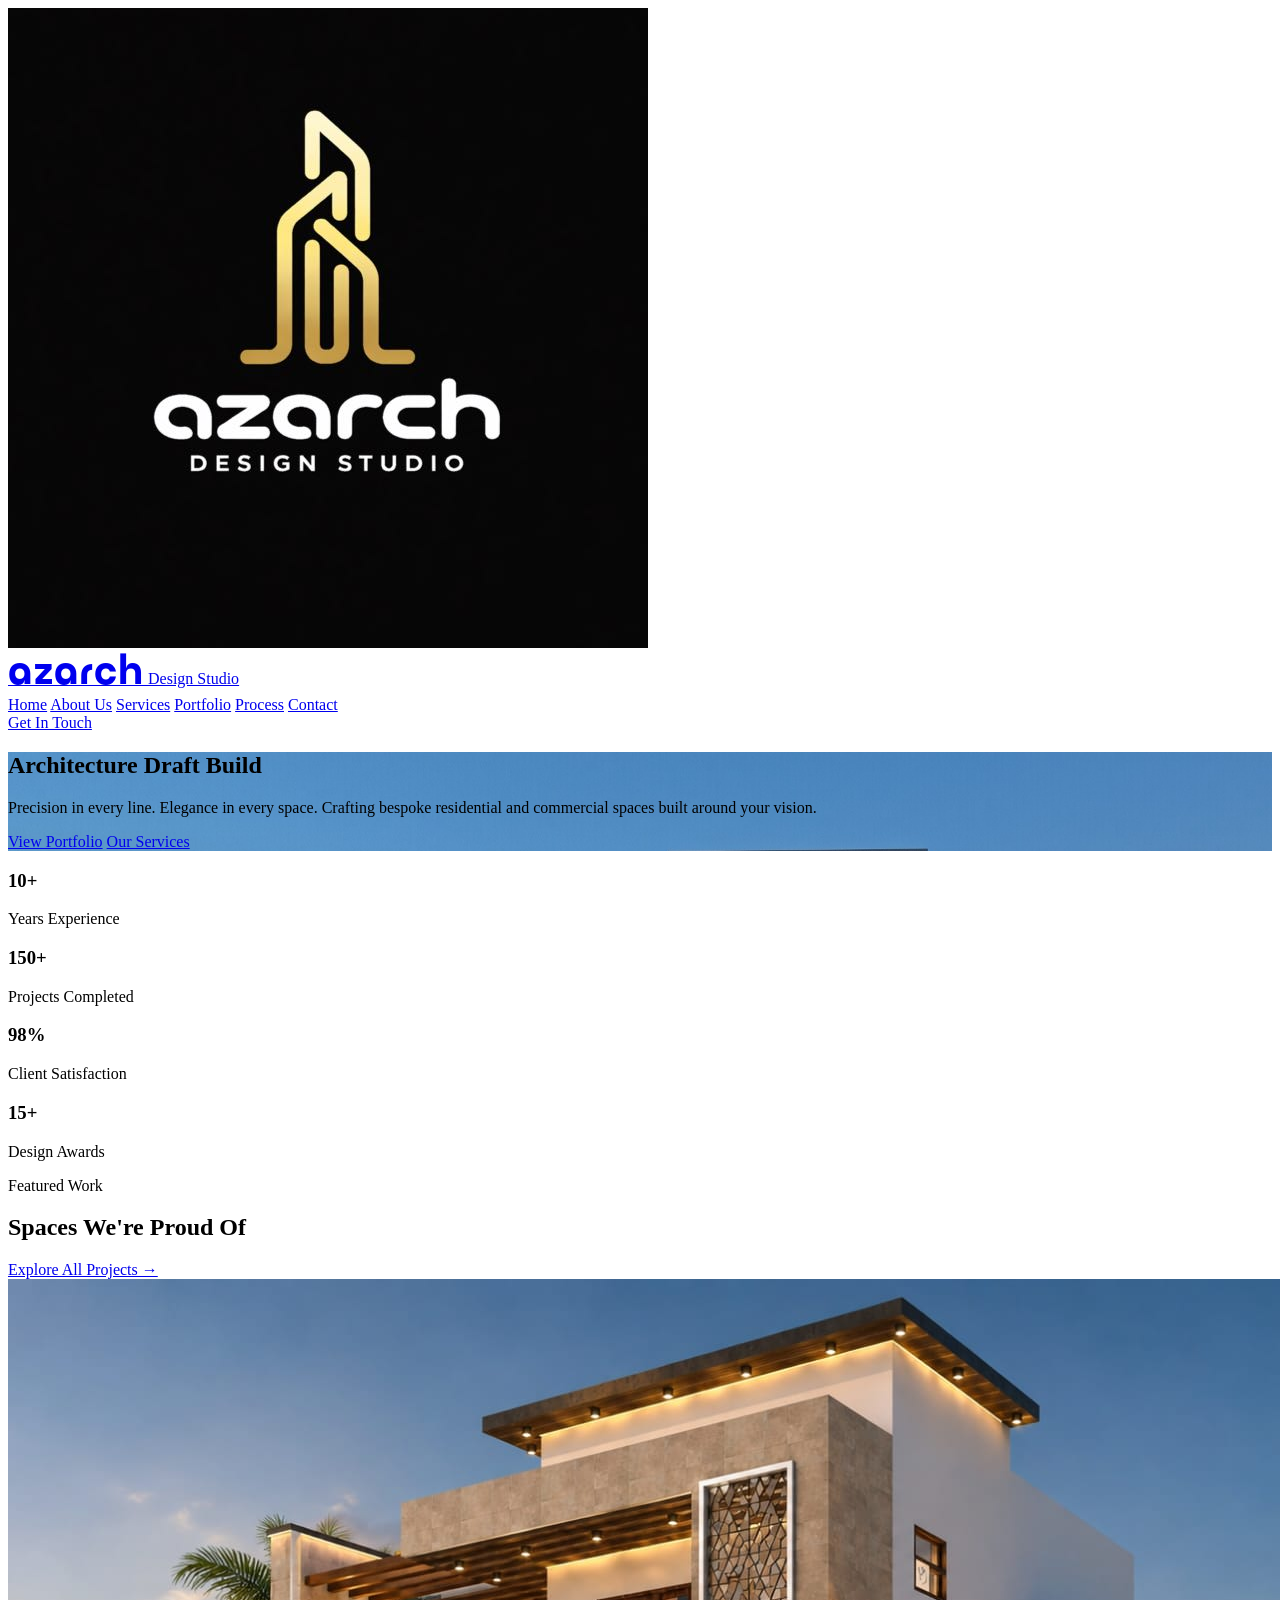
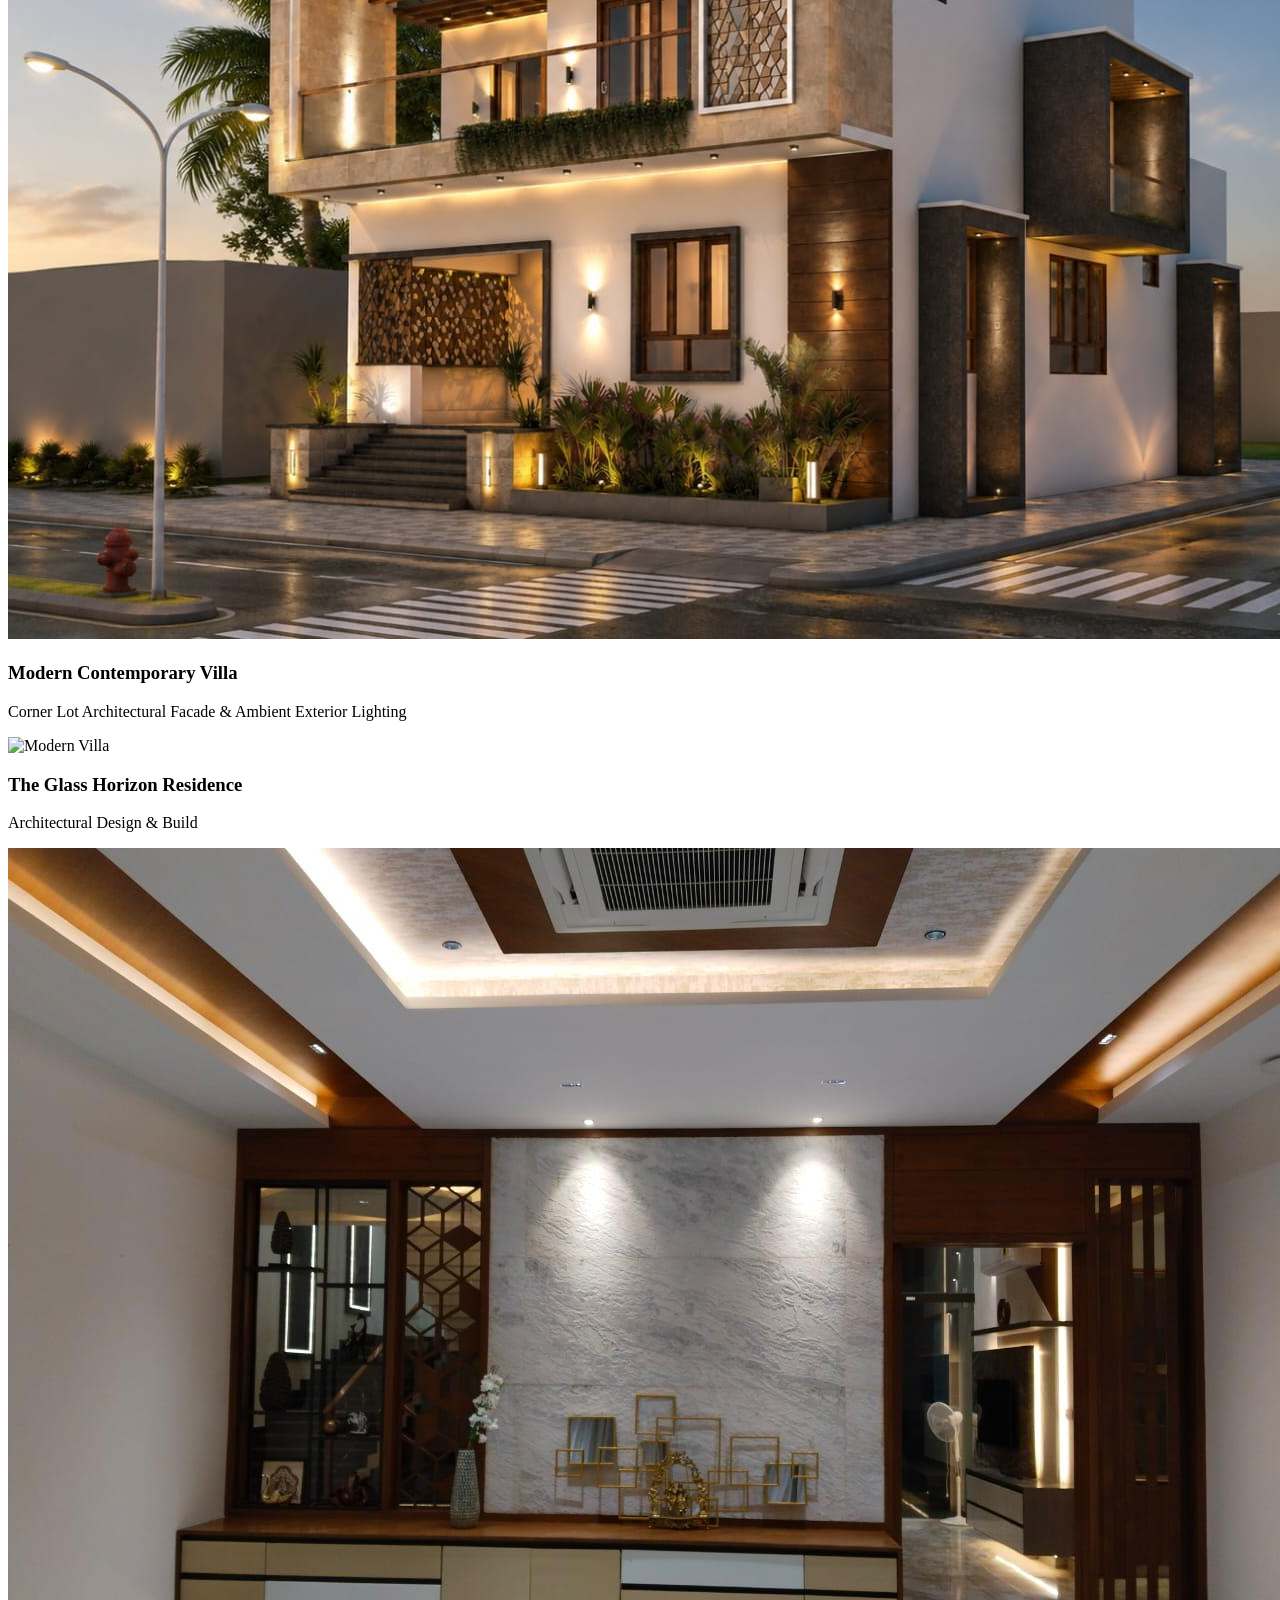
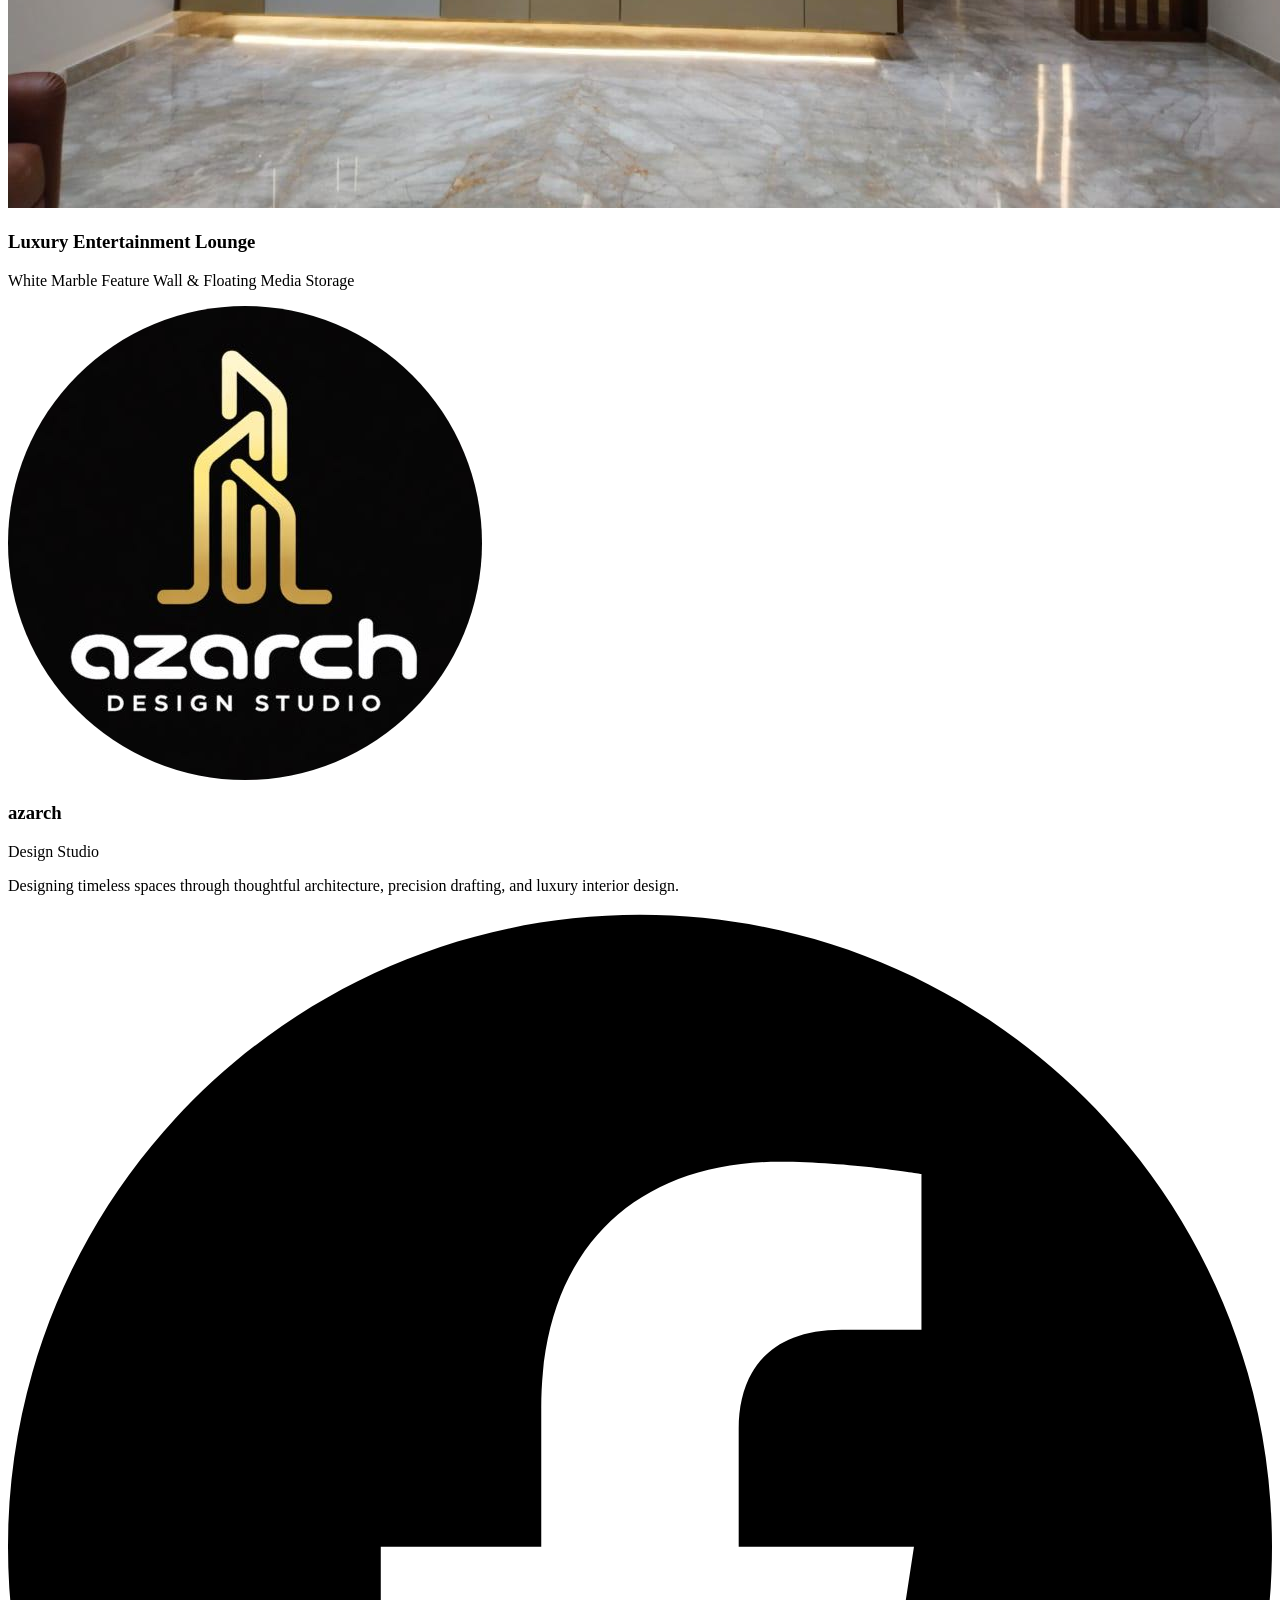
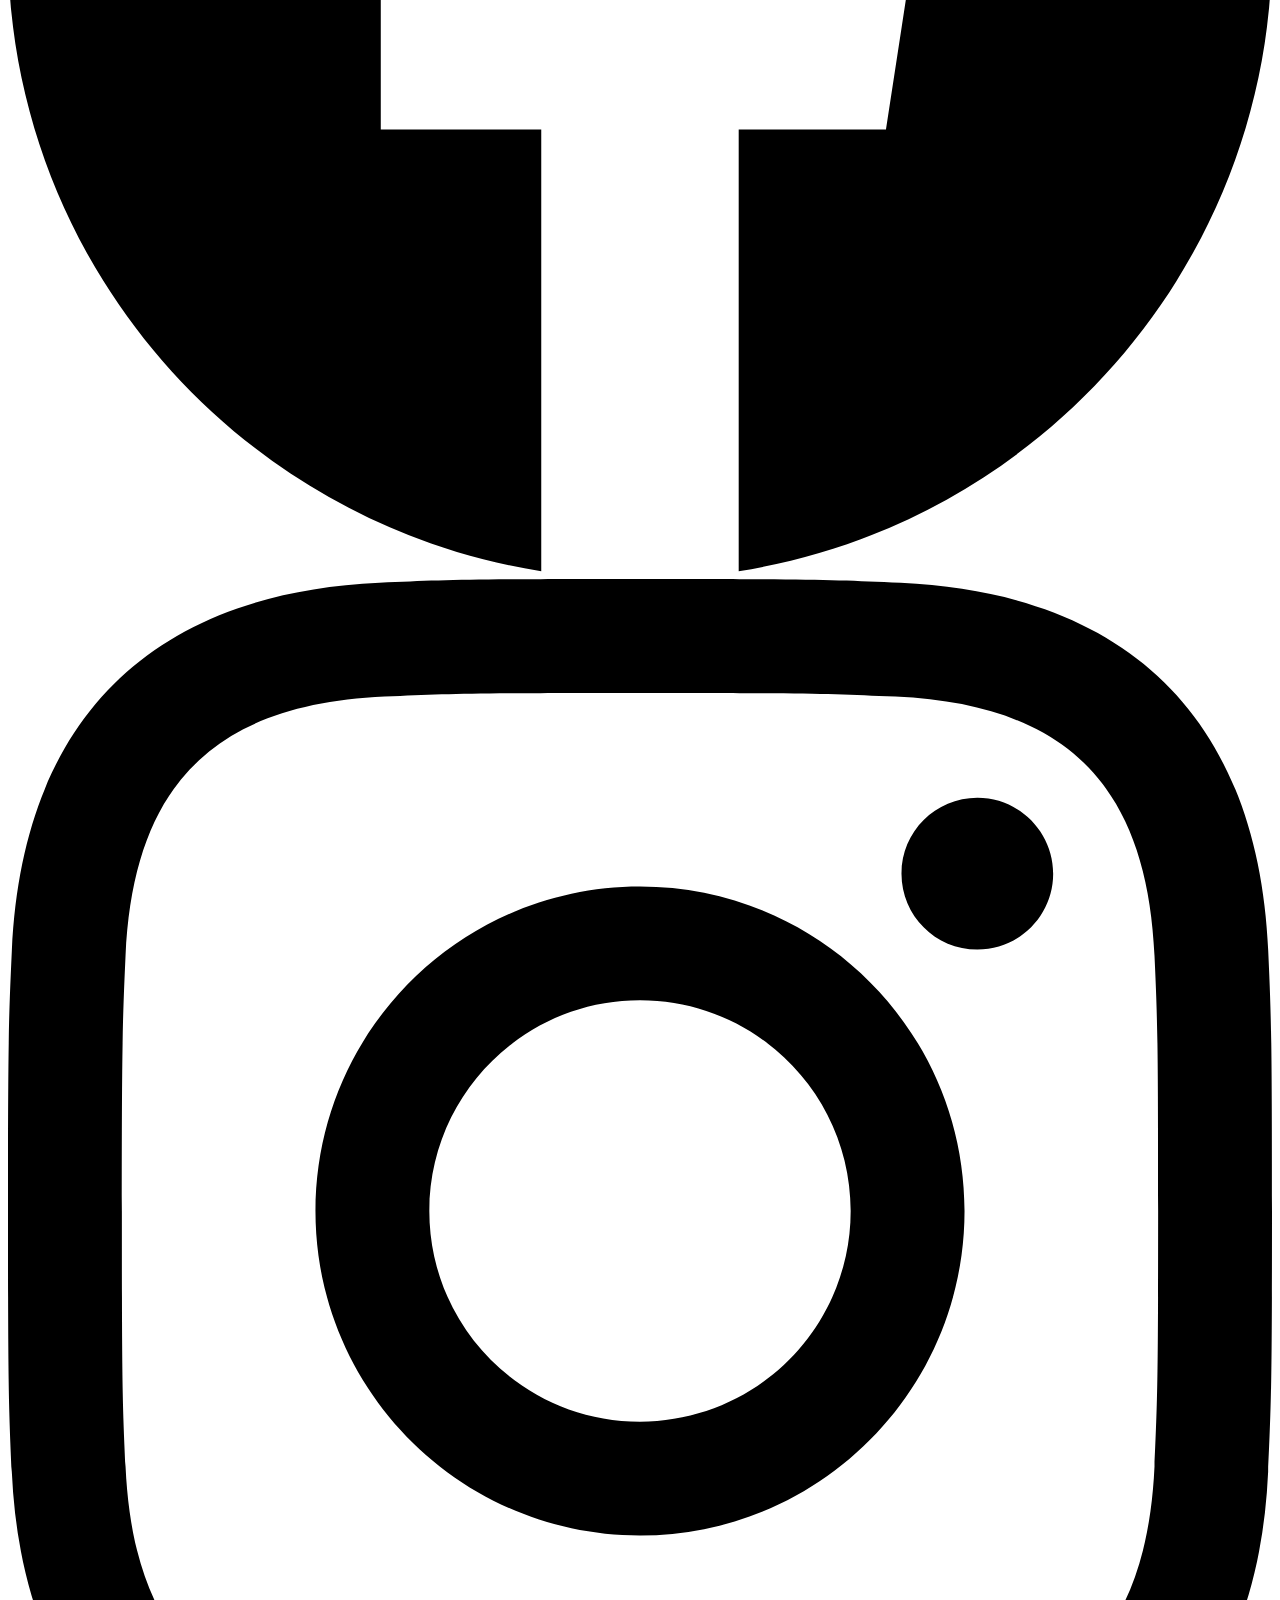
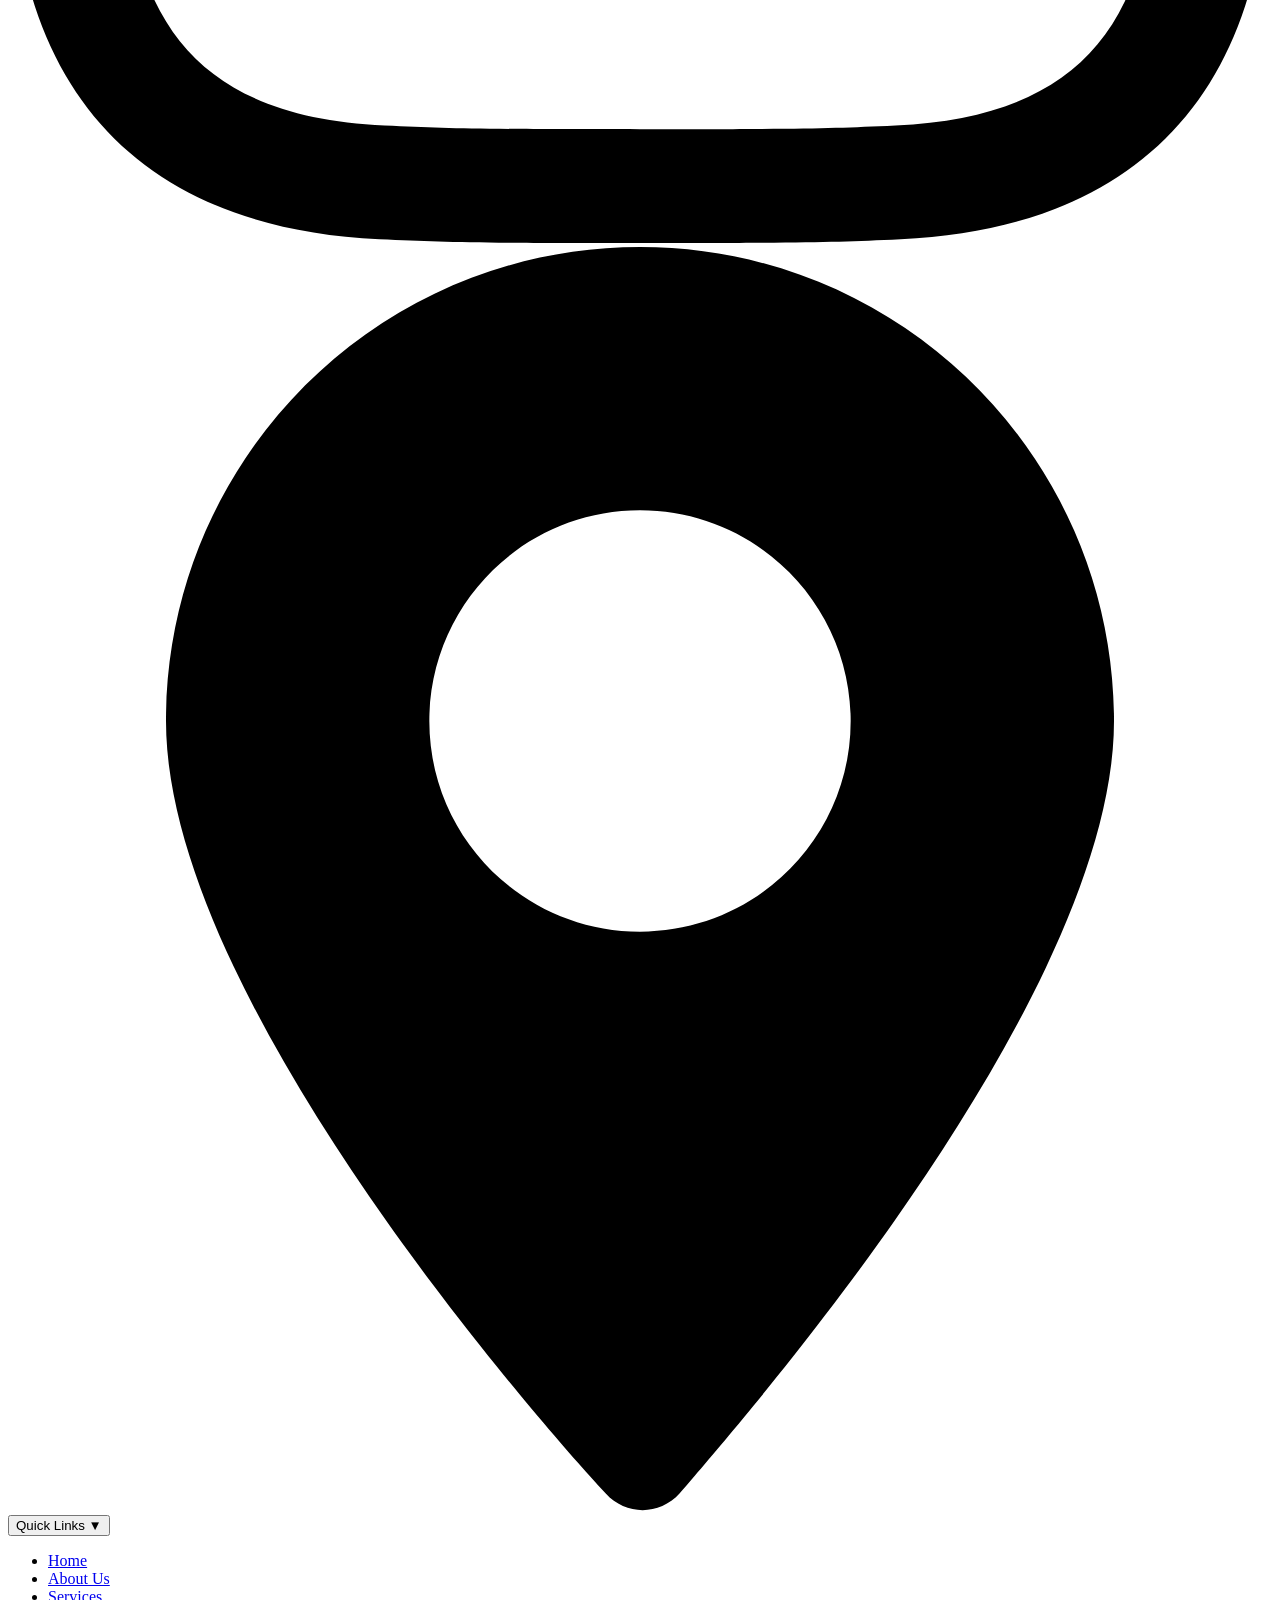
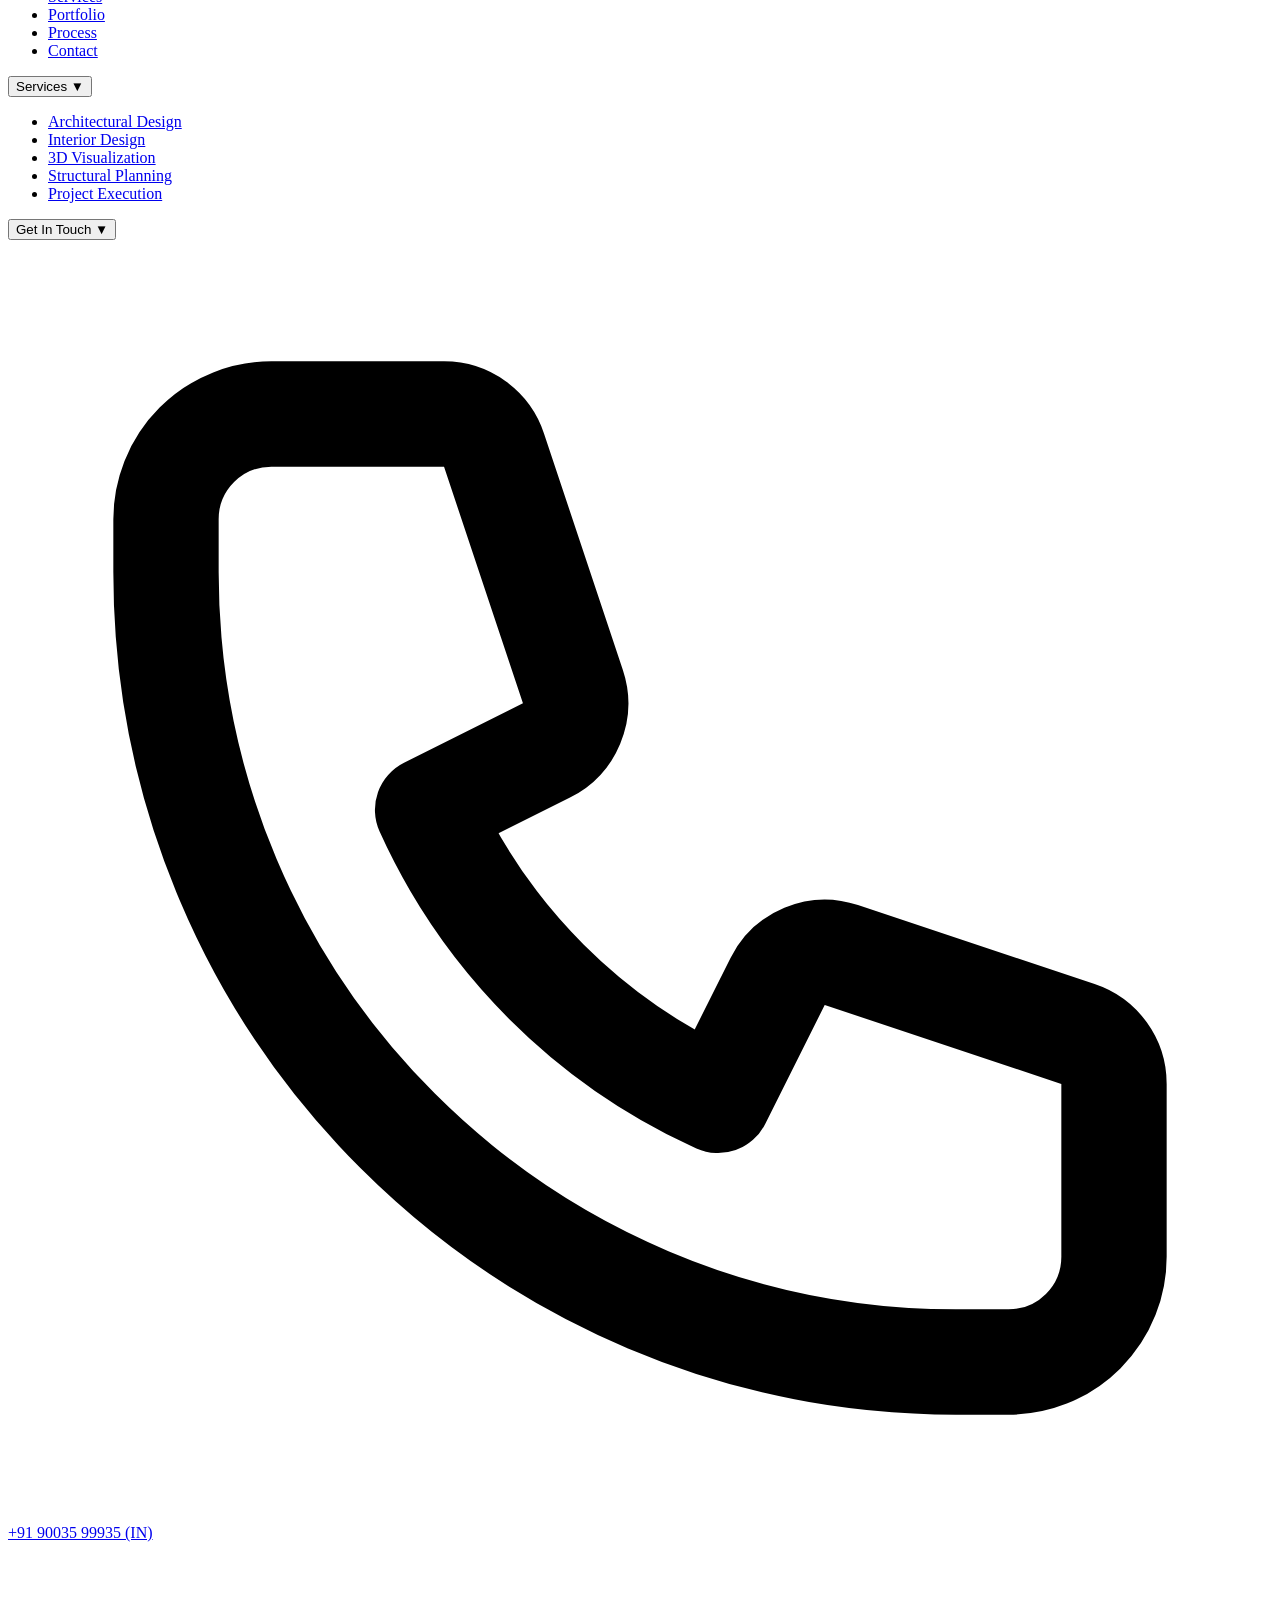
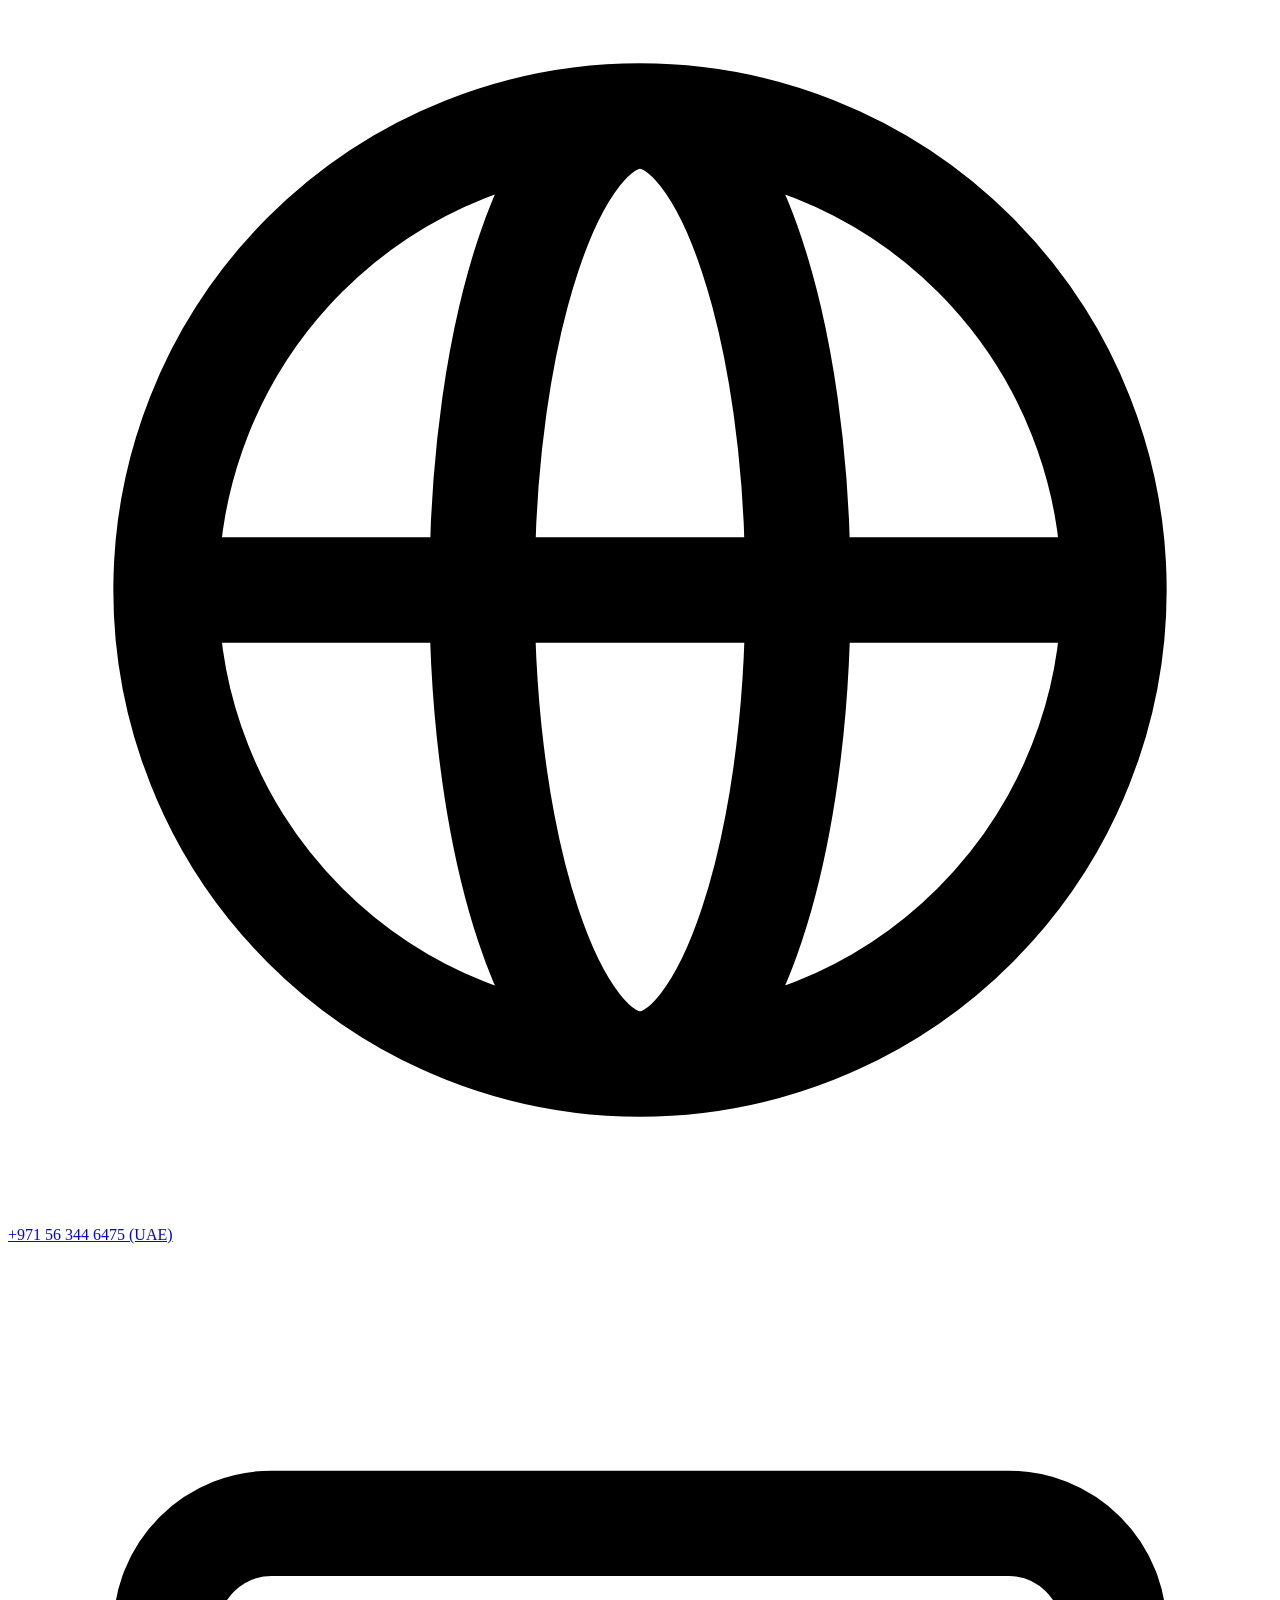
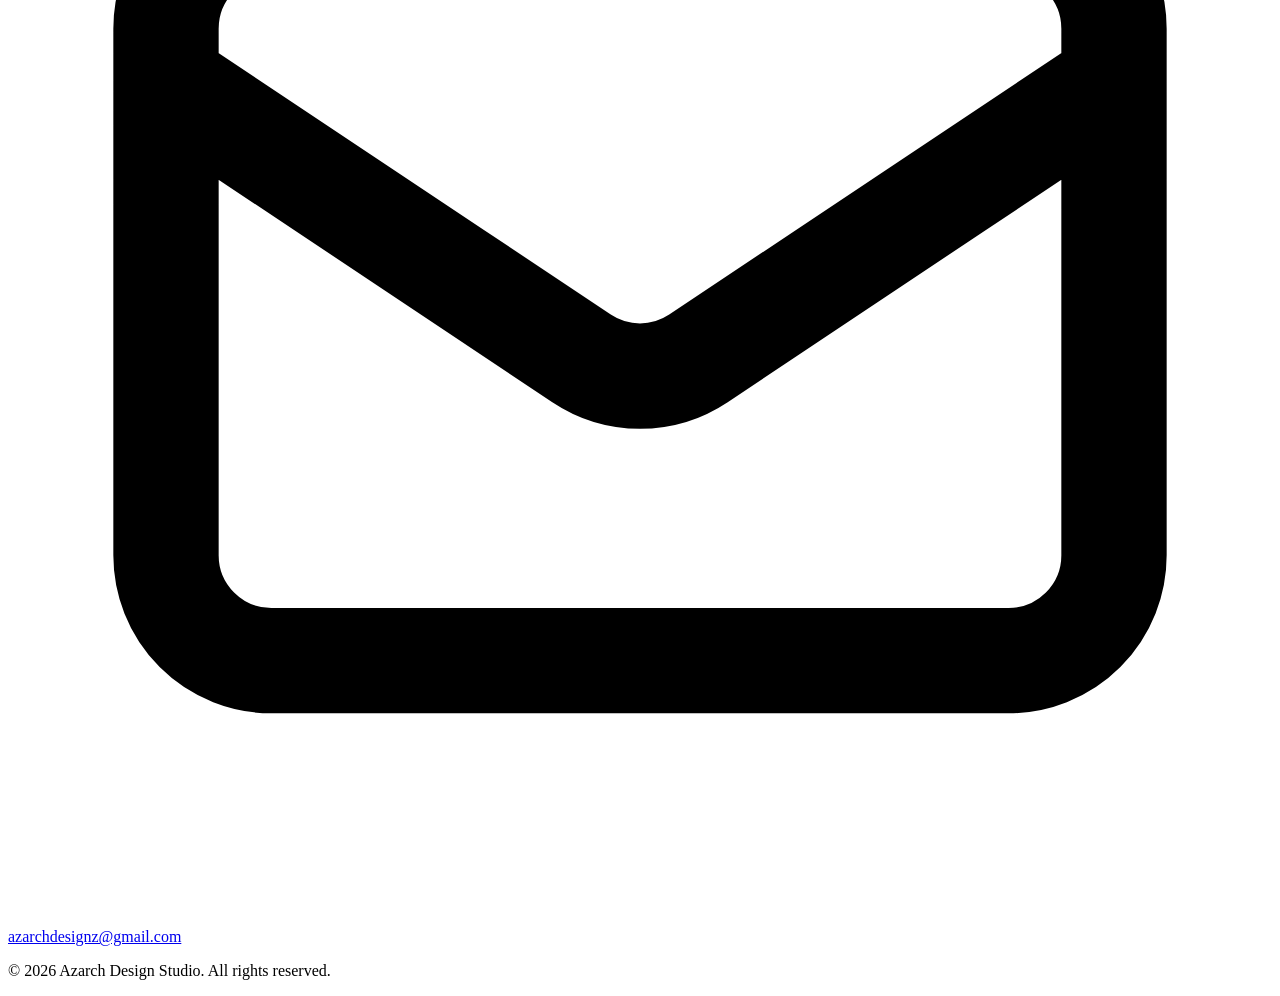
==== commit c42af211: "review update for mobile view" ====
--- a/index.html
+++ b/index.html
@@ -1,5 +1,6 @@
 <!DOCTYPE html>
 <html lang="en">
+
 <head>
   <meta charset="UTF-8" />
   <meta name="viewport" content="width=device-width, initial-scale=1.0" />
@@ -10,67 +11,62 @@
 
   <script src="https://cdn.tailwindcss.com"></script>
   <script src="index.js"></script>
-  <script>
-    tailwind.config = {
-      theme: {
-        extend: {
-          colors: {
-            gold: '#D4AF37',
-            darkBg: '#0F0F11',
-            cardBg: '#1A1A1E',
-          }
-        }
-      }
-    }
-  </script>
+
   <link rel="stylesheet" href="style.css">
 </head>
+
 <body class="bg-darkBg text-gray-200 font-sans antialiased">
-
-<header class="fixed w-full top-0 z-50 bg-[#0F0F11]/95 backdrop-blur-md border-b border-gray-800/80">
-  <div class="max-w-7xl mx-auto px-6 py-3 flex justify-between items-center">
-    
-    <!-- Prominent Rounded Logo Container -->
-    <a href="index.html" class="flex items-center gap-3 group">
+  <header class="fixed w-full top-0 z-50 bg-[#0F0F11]/95 backdrop-blur-md border-b border-gray-800/80">
+    <div class="max-w-7xl mx-auto px-6 py-3 flex justify-between items-center">
+      <!-- Prominent Rounded Logo Container -->
+      <a href="index.html" class="flex items-center gap-3 group">
         <div
-            class="h-14 w-14 rounded-full border border-[#D4AF37]/40 bg-[#1A1A1E] flex items-center justify-center p-1.5 shadow-md group-hover:border-[#D4AF37] transition-all duration-300">
-            <img src="logo.jpg" alt="Azarch Design Studio"
-                class="h-full w-full object-contain rounded-full mix-blend-screen transition-transform duration-300 group-hover:scale-110" />
+          class="h-14 w-14 rounded-full border border-[#D4AF37]/40 bg-[#1A1A1E] flex items-center justify-center p-1.5 shadow-md group-hover:border-[#D4AF37] transition-all duration-300">
+          <img src="logo.jpg" alt="Azarch Design Studio"
+            class="h-full w-full object-contain rounded-full mix-blend-screen transition-transform duration-300 group-hover:scale-110" />
         </div>
         <div class="flex flex-col justify-center">
-            <span class="font-qurova text-2xl font-bold tracking-[0.2em] text-white leading-none" style="font-size: 2.5rem;">AZARCH</span>
-            <span class="text-[9px] uppercase tracking-[0.3em] text-[#D4AF37] mt-1 font-semibold" style="text-align: center;">Design Studio</span>
-        </div>
-    </a>
-
-    <nav id="nav-menu" class="hidden md:flex space-x-8 text-xs font-semibold uppercase tracking-widest text-gray-300">
-  <a href="index.html" class="nav-link text-[#D4AF37]">Home</a>
-  <a href="about.html" class="nav-link hover:text-[#D4AF37] transition">About Us</a>
-  <a href="services.html" class="nav-link hover:text-[#D4AF37] transition">Services</a>
-  <a href="portfolio.html" class="nav-link hover:text-[#D4AF37] transition">Portfolio</a>
-  <a href="process.html" class="nav-link hover:text-[#D4AF37] transition">Process</a>
-  <a href="contact.html" class="nav-link hover:text-[#D4AF37] transition">Contact</a>
-</nav>
-
-    <a href="contact.html" class="bg-[#D4AF37] text-black font-bold px-6 py-2.5 text-xs uppercase tracking-wider hover:bg-yellow-500 transition shadow-lg">
-      Get In Touch
-    </a>
-
-  </div>
-</header>
-
-  <section class="relative h-screen flex items-center justify-center bg-cover bg-center" style="background-image: url('./assets/images/bg.jpeg');">
+          <span class="font-qurova text-2xl font-bold tracking-[0.2em] text-white leading-none"
+            style="font-size: 2.5rem;">AZARCH</span>
+          <span class="text-[9px] uppercase tracking-[0.3em] text-[#D4AF37] mt-1 font-semibold"
+            style="text-align: center;">Design Studio</span>
+        </div>
+      </a>
+
+      <nav id="nav-menu" class="hidden md:flex space-x-8 text-xs font-semibold uppercase tracking-widest text-gray-300">
+        <a href="index.html" class="nav-link text-[#D4AF37]">Home</a>
+        <a href="about.html" class="nav-link hover:text-[#D4AF37] transition">About Us</a>
+        <a href="services.html" class="nav-link hover:text-[#D4AF37] transition">Services</a>
+        <a href="portfolio.html" class="nav-link hover:text-[#D4AF37] transition">Portfolio</a>
+        <a href="process.html" class="nav-link hover:text-[#D4AF37] transition">Process</a>
+        <a href="contact.html" class="nav-link hover:text-[#D4AF37] transition">Contact</a>
+      </nav>
+
+      <a href="contact.html"
+        class="bg-[#D4AF37] text-black font-bold px-6 py-2.5 text-xs uppercase tracking-wider hover:bg-yellow-500 transition shadow-lg">
+        Get In Touch
+      </a>
+    </div>
+  </header>
+
+  <section class="relative h-screen flex items-center justify-center bg-cover bg-center"
+    style="background-image: url('./assets/images/bg.jpeg');">
     <div class="absolute inset-0 bg-black/70"></div>
     <div class="relative z-10 text-center max-w-4xl px-6">
       <h1 class="text-5xl md:text-7xl font-light text-white tracking-wide uppercase leading-tight mb-6">
         Architecture <span class="text-gold font-bold">Draft</span> Build
       </h1>
       <p class="text-lg md:text-xl text-gray-300 font-light mb-8 max-w-2xl mx-auto">
-        Precision in every line. Elegance in every space. Crafting bespoke residential and commercial spaces built around your vision.
+        Precision in every line. Elegance in every space. Crafting bespoke residential and commercial spaces built
+        around your vision.
       </p>
       <div class="flex justify-center gap-4">
-        <a href="portfolio.html" class="bg-gold text-black px-8 py-3 font-semibold uppercase tracking-wider hover:bg-yellow-500 transition">View Portfolio</a>
-        <a href="services.html" class="border border-white text-white px-8 py-3 font-semibold uppercase tracking-wider hover:bg-white hover:text-black transition">Our Services</a>
+        <a href="portfolio.html"
+          class="bg-gold text-black px-8 py-3 font-semibold uppercase tracking-wider hover:bg-yellow-500 transition">View
+          Portfolio</a>
+        <a href="services.html"
+          class="border border-white text-white px-8 py-3 font-semibold uppercase tracking-wider hover:bg-white hover:text-black transition">Our
+          Services</a>
       </div>
     </div>
   </section>
@@ -102,25 +98,29 @@
         <p class="text-gold uppercase tracking-widest text-xs font-semibold">Featured Work</p>
         <h2 class="text-3xl md:text-4xl font-light text-white mt-2">Spaces We're Proud Of</h2>
       </div>
-      <a href="portfolio.html" class="text-gold hover:underline uppercase text-sm tracking-wider">Explore All Projects &rarr;</a>
+      <a href="portfolio.html" class="text-gold hover:underline uppercase text-sm tracking-wider">Explore All Projects
+        &rarr;</a>
     </div>
     <div class="grid md:grid-cols-3 gap-8">
       <div class="group relative overflow-hidden bg-cardBg border border-gray-800">
-        <img src="./assets/images/hp1.jpeg" class="w-full h-80 object-cover group-hover:scale-105 transition duration-500" alt="Commercial Studio" />
+        <img src="./assets/images/hp1.jpeg"
+          class="w-full h-80 object-cover group-hover:scale-105 transition duration-500" alt="Commercial Studio" />
         <div class="p-6">
           <h3 class="text-xl font-semibold text-white">Modern Contemporary Villa</h3>
           <p class="text-sm text-gray-400 mt-1">Corner Lot Architectural Facade & Ambient Exterior Lighting</p>
         </div>
       </div>
       <div class="group relative overflow-hidden bg-cardBg border border-gray-800">
-        <img src="https://images.unsplash.com/photo-1600607687939-ce8a6c25118c?auto=format&fit=crop&w=800&q=80" class="w-full h-80 object-cover group-hover:scale-105 transition duration-500" alt="Modern Villa" />
+        <img src="https://images.unsplash.com/photo-1600607687939-ce8a6c25118c?auto=format&fit=crop&w=800&q=80"
+          class="w-full h-80 object-cover group-hover:scale-105 transition duration-500" alt="Modern Villa" />
         <div class="p-6">
           <h3 class="text-xl font-semibold text-white">The Glass Horizon Residence</h3>
           <p class="text-sm text-gray-400 mt-1">Architectural Design & Build</p>
         </div>
       </div>
       <div class="group relative overflow-hidden bg-cardBg border border-gray-800">
-        <img src="./assets/images/hp2.jpeg" class="w-full h-80 object-cover group-hover:scale-105 transition duration-500" alt="Luxury Suite" />
+        <img src="./assets/images/hp2.jpeg"
+          class="w-full h-80 object-cover group-hover:scale-105 transition duration-500" alt="Luxury Suite" />
         <div class="p-6">
           <h3 class="text-xl font-semibold text-white">Luxury Entertainment Lounge</h3>
           <p class="text-sm text-gray-400 mt-1">White Marble Feature Wall & Floating Media Storage</p>
@@ -129,111 +129,148 @@
     </div>
   </section>
 
-  <!-- Footer -->
-  <footer class="bg-[#0F0F11] border-t border-gray-800 text-gray-400 py-16">
-    <div class="max-w-7xl mx-auto px-6 sm:px-8">
-      
-      <div class="grid grid-cols-1 md:grid-cols-12 gap-10 lg:gap-12 items-start">
-        
-        <div class="md:col-span-5 flex flex-col items-start pr-0 lg:pr-6">
-          <a href="index.html" class="flex items-center gap-4 group mb-5">
-            <div class="h-16 w-16 shrink-0 rounded-full border border-[#D4AF37]/40 bg-[#1A1A1E] flex items-center justify-center p-2 shadow-lg group-hover:border-[#D4AF37] group-hover:shadow-[0_0_15px_rgba(212,175,55,0.25)] transition-all duration-300">
-              <img src="logo.jpg" alt="Azarch Design Studio" class="h-full w-full object-contain rounded-full mix-blend-screen transition-transform duration-300 group-hover:scale-105" />
+  <footer class="bg-cardBg border-t border-gray-800/80 text-gray-400 text-sm pt-12 pb-8">
+    <div class="max-w-7xl mx-auto px-6">
+      <!-- Footer Main Container: Mobile Single Column / Desktop 4 Columns -->
+      <div class="grid grid-cols-1 md:grid-cols-4 gap-8 md:gap-12 pb-8">
+        <!-- Brand Column (Centered on Mobile, Left-Aligned on Desktop) -->
+        <div
+          class="flex flex-col items-center text-center md:items-start md:text-left pb-6 md:pb-0 border-b md:border-b-0 border-gray-800/80">
+          <div class="flex items-center gap-3">
+            <img src="assets/images/favicon.png" alt="Azarch Logo" class="h-10 w-auto" />
+            <div>
+              <h3 class="text-2xl font-bold tracking-tight text-white leading-none">azarch</h3>
+              <p class="text-[9px] tracking-[0.25em] text-gold font-semibold uppercase mt-1">Design Studio</p>
             </div>
-            <div class="flex flex-col justify-center">
-              <span class="font-qurova text-2xl font-bold tracking-[0.2em] text-white leading-tight" style="font-size: 2.5rem;">AZARCH</span>
-              <span class="text-[10px] uppercase tracking-[0.3em] text-[#D4AF37] font-semibold mt-0.5" style="text-align: center;">Design Studio</span>
-            </div>
-          </a>
-          
-          <p class="text-sm text-gray-400 leading-relaxed max-w-sm mb-6">
+          </div>
+
+          <p class="text-xs text-gray-400 mt-4 leading-relaxed font-light max-w-sm">
             Designing timeless spaces through thoughtful architecture, precision drafting, and luxury interior design.
           </p>
 
-          <div class="flex items-center space-x-4 text-gray-400">
-  <!-- Facebook -->
-  <a href="https://www.facebook.com/share/1HukFxQwaE/" target="_blank" rel="noopener noreferrer" class="w-9 h-9 rounded-full bg-[#1A1A1E] border border-gray-800 flex items-center justify-center hover:text-[#D4AF37] hover:border-[#D4AF37]/50 transition-all duration-300" aria-label="Facebook">
-    <svg class="w-4 h-4 fill-current" viewBox="0 0 24 24">
-      <path d="M24 12.073c0-6.627-5.373-12-12-12s-12 5.373-12 12c0 5.99 4.388 10.954 10.125 11.854v-8.385H7.078v-3.47h3.047V9.43c0-3.007 1.792-4.669 4.533-4.669 1.312 0 2.686.235 2.686.235v2.953H15.83c-1.491 0-1.956.925-1.956 1.874v2.25h3.328l-.532 3.47h-2.796v8.385C19.612 23.027 24 18.062 24 12.073z"/>
-    </svg>
-  </a>
-
-  <!-- Instagram -->
-  <a href="https://www.instagram.com/azarch_architects?stkn=bHN5cTc3azlucjZt" target="_blank" rel="noopener noreferrer" class="w-9 h-9 rounded-full bg-[#1A1A1E] border border-gray-800 flex items-center justify-center hover:text-[#D4AF37] hover:border-[#D4AF37]/50 transition-all duration-300" aria-label="Instagram">
-    <svg class="w-4 h-4 fill-current" viewBox="0 0 24 24">
-      <path d="M12 2.163c3.204 0 3.584.012 4.85.07 3.252.148 4.771 1.691 4.919 4.919.058 1.265.069 1.645.069 4.849 0 3.205-.012 3.584-.069 4.849-.149 3.225-1.664 4.771-4.919 4.919-1.266.058-1.644.07-4.85.07-3.204 0-3.584-.012-4.849-.07-3.26-.149-4.771-1.699-4.919-4.92-.058-1.265-.07-1.644-.07-4.849 0-3.204.013-3.583.07-4.849.149-3.227 1.664-4.771 4.919-4.919 1.266-.057 1.645-.069 4.849-.069zm0-2.163c-3.259 0-3.667.014-4.947.072-4.358.2-6.78 2.618-6.98 6.98-.059 1.281-.073 1.689-.073 4.948 0 3.259.014 3.668.072 4.948.2 4.358 2.618 6.78 6.98 6.98 1.281.058 1.689.072 4.948.072 3.259 0 3.668-.014 4.948-.072 4.354-.2 6.782-2.618 6.979-6.98.059-1.28.073-1.689.073-4.948 0-3.259-.014-3.667-.072-4.947-.196-4.354-2.617-6.78-6.979-6.98-1.281-.059-1.69-.073-4.949-.073zm0 5.838c-3.403 0-6.162 2.759-6.162 6.162s2.759 6.163 6.162 6.163 6.162-2.759 6.162-6.163c0-3.403-2.759-6.162-6.162-6.162zm0 10.162c-2.209 0-4-1.79-4-4 0-2.209 1.791-4 4-4s4 1.791 4 4c0 2.21-1.791 4-4 4zm6.406-11.845c-.796 0-1.441.645-1.441 1.44s.645 1.44 1.441 1.44c.795 0 1.439-.645 1.439-1.44s-.644-1.44-1.439-1.44z"/>
-    </svg>
-  </a>
-
-  <!-- Google Maps Location Pin -->
-  <a href="https://maps.app.goo.gl/uEGbeMAJceKhQc9B6?g_st=aw" target="_blank" rel="noopener noreferrer" class="w-9 h-9 rounded-full bg-[#1A1A1E] border border-gray-800 flex items-center justify-center hover:text-[#D4AF37] hover:border-[#D4AF37]/50 transition-all duration-300" aria-label="Google Maps Location">
-    <svg class="w-4 h-4 fill-current" viewBox="0 0 24 24">
-      <path d="M12 0C7.03 0 3 4.03 3 9c0 5.25 7.05 13.26 8.35 14.67.38.42 1.02.42 1.4 0C13.95 22.26 21 14.25 21 9c0-4.97-4.03-9-9-9zm0 13c-2.21 0-4-1.79-4-4s1.79-4 4-4 4 1.79 4 4-1.79 4-4 4z"/>
-    </svg>
-  </a>
-</div>
-        </div>
-
-        <div class="md:col-span-2">
-          <h5 class="text-white font-semibold mb-5 uppercase text-xs tracking-[0.2em] relative inline-block after:content-[''] after:block after:w-6 after:h-[2px] after:bg-[#D4AF37] after:mt-1.5">
-            Quick Links
-          </h5>
-          <ul class="space-y-3 text-sm">
-            <li><a href="index.html" class="hover:text-[#D4AF37] transition-colors duration-200">Home</a></li>
-            <li><a href="about.html" class="hover:text-[#D4AF37] transition-colors duration-200">About Us</a></li>
-            <li><a href="services.html" class="hover:text-[#D4AF37] transition-colors duration-200">Services</a></li>
-            <li><a href="portfolio.html" class="hover:text-[#D4AF37] transition-colors duration-200">Portfolio</a></li>
-            <li><a href="process.html" class="hover:text-[#D4AF37] transition-colors duration-200">Process</a></li>
-            <li><a href="contact.html" class="hover:text-[#D4AF37] transition-colors duration-200">Contact</a></li>
-          </ul>
-        </div>
-
-        <div class="md:col-span-2">
-          <h5 class="text-white font-semibold mb-5 uppercase text-xs tracking-[0.2em] relative inline-block after:content-[''] after:block after:w-6 after:h-[2px] after:bg-[#D4AF37] after:mt-1.5">
-            Services
-          </h5>
-          <ul class="space-y-3 text-sm text-gray-400">
-            <li class="hover:text-gray-300 transition-colors cursor-default">Architectural Consultation</li>
-            <li class="hover:text-gray-300 transition-colors cursor-default">Planning (2D & 3D)</li>
-            <li class="hover:text-gray-300 transition-colors cursor-default">Interior Design</li>
-            <li class="hover:text-gray-300 transition-colors cursor-default">Renovation</li>
-          </ul>
-        </div>
-
-        <div class="md:col-span-3">
-          <h5 class="text-white font-semibold mb-5 uppercase text-xs tracking-[0.2em] relative inline-block after:content-[''] after:block after:w-6 after:h-[2px] after:bg-[#D4AF37] after:mt-1.5">
-            Contact Us
-          </h5>
-          <div class="space-y-3 text-sm">
-
-            <!-- Local Contact -->
-  <p class="flex items-center gap-2.5 text-gray-400">
-    <!-- Phone Icon -->
-    <svg class="w-4 h-4 text-[#D4AF37] shrink-0" fill="none" stroke="currentColor" viewBox="0 0 24 24">
-      <path stroke-linecap="round" stroke-linejoin="round" stroke-width="2" d="M3 5a2 2 0 012-2h3.28a1 1 0 01.948.684l1.498 4.493a1 1 0 01-.502 1.21l-2.257 1.13a11.042 11.042 0 005.516 5.516l1.13-2.257a1 1 0 011.21-.502l4.493 1.498a1 1 0 01.684.949V19a2 2 0 01-2 2h-1C9.716 21 3 14.284 3 6V5z"/>
-    </svg>
-    <a href="tel:+919003599935" class="hover:text-[#D4AF37] transition-colors">+91 90035 99935 <span class="text-[10px] uppercase text-gray-500 font-semibold ml-1">(IN)</span></a>
-  </p>
-
-  <!-- International Contact -->
-  <p class="flex items-center gap-2.5 text-gray-400">
-    <!-- Globe Icon -->
-    <svg class="w-4 h-4 text-[#D4AF37] shrink-0" fill="none" stroke="currentColor" viewBox="0 0 24 24">
-      <path stroke-linecap="round" stroke-linejoin="round" stroke-width="2" d="M21 12a9 9 0 01-9 9m9-9a9 9 0 00-9-9m9 9H3m9 9a9 9 0 01-9-9m9 9c1.657 0 3-4.03 3-9s-1.343-9-3-9m0 18c-1.657 0-3-4.03-3-9s1.343-9 3-9m-9 9a9 9 0 019-9"/>
-    </svg>
-    <a href="tel:+971563446475" class="hover:text-[#D4AF37] transition-colors">+971 56 344 6475 <span class="text-[10px] uppercase text-gray-500 font-semibold ml-1">(UAE)</span></a>
-  </p>
-          </div>
-        </div>
-
-      </div>
-
-      <div class="text-center text-xs text-gray-500 mt-12 pt-6 border-t border-gray-800">
-        &copy; 2026 Azarch Design Studio. All rights reserved.
-      </div>
-
+          <!-- Social Icons -->
+          <div class="flex items-center gap-3 mt-6">
+            <a href="#"
+              class="w-9 h-9 rounded-full bg-gray-900 border border-gray-800 flex items-center justify-center text-gray-300 hover:text-gold hover:border-gold transition-all"
+              aria-label="Facebook">
+              <svg class="w-4 h-4 fill-current" viewBox="0 0 24 24">
+                <path
+                  d="M24 12.073c0-6.627-5.373-12-12-12s-12 5.373-12 12c0 5.99 4.388 10.954 10.125 11.854v-8.385H7.078v-3.47h3.047V9.43c0-3.007 1.792-4.669 4.533-4.669 1.312 0 2.686.235 2.686.235v2.953H15.83c-1.491 0-1.956.925-1.956 1.874v2.25h3.328l-.532 3.47h-2.796v8.385C19.612 23.027 24 18.062 24 12.073z" />
+              </svg>
+            </a>
+            <a href="#"
+              class="w-9 h-9 rounded-full bg-gray-900 border border-gray-800 flex items-center justify-center text-gray-300 hover:text-gold hover:border-gold transition-all"
+              aria-label="Instagram">
+              <svg class="w-4 h-4 fill-current" viewBox="0 0 24 24">
+                <path
+                  d="M12 2.163c3.204 0 3.584.012 4.85.07 3.252.148 4.771 1.691 4.919 4.919.058 1.265.069 1.645.069 4.849 0 3.205-.012 3.584-.069 4.849-.149 3.225-1.664 4.771-4.919 4.919-1.266.058-1.644.07-4.85.07-3.204 0-3.584-.012-4.849-.07-3.26-.149-4.771-1.699-4.919-4.92-.058-1.265-.07-1.644-.07-4.849 0-3.204.013-3.583.07-4.849.149-3.227 1.664-4.771 4.919-4.919 1.266-.057 1.645-.069 4.849-.069zm0-2.163c-3.259 0-3.667.014-4.947.072-4.358.2-6.78 2.618-6.98 6.98-.059 1.281-.073 1.689-.073 4.948 0 3.259.014 3.668.072 4.948.2 4.358 2.618 6.78 6.98 6.98 1.281.058 1.689.072 4.948.072 3.259 0 3.668-.014 4.948-.072 4.354-.2 6.782-2.618 6.979-6.98.059-1.28.073-1.689.073-4.948 0-3.259-.014-3.667-.072-4.947-.196-4.354-2.617-6.78-6.979-6.98-1.281-.059-1.69-.073-4.949-.073zm0 5.838c-3.403 0-6.162 2.759-6.162 6.162s2.759 6.163 6.162 6.163 6.162-2.759 6.162-6.163c0-3.403-2.759-6.162-6.162-6.162zm0 10.162c-2.209 0-4-1.79-4-4 0-2.209 1.791-4 4-4s4 1.791 4 4c0 2.21-1.791 4-4 4zm6.406-11.845c-.796 0-1.441.645-1.441 1.44s.645 1.44 1.441 1.44c.795 0 1.439-.645 1.439-1.44s-.644-1.44-1.439-1.44z" />
+              </svg>
+            </a>
+            <!-- Google Maps Location Pin -->
+            <a href="https://maps.app.goo.gl/uEGbeMAJceKhQc9B6?g_st=aw" target="_blank" rel="noopener noreferrer"
+              class="w-9 h-9 rounded-full bg-[#1A1A1E] border border-gray-800 flex items-center justify-center hover:text-[#D4AF37] hover:border-[#D4AF37]/50 transition-all duration-300"
+              aria-label="Google Maps Location">
+              <svg class="w-4 h-4 fill-current" viewBox="0 0 24 24">
+                <path
+                  d="M12 0C7.03 0 3 4.03 3 9c0 5.25 7.05 13.26 8.35 14.67.38.42 1.02.42 1.4 0C13.95 22.26 21 14.25 21 9c0-4.97-4.03-9-9-9zm0 13c-2.21 0-4-1.79-4-4s1.79-4 4-4 4 1.79 4 4-1.79 4-4 4z" />
+              </svg>
+            </a>
+          </div>
+        </div>
+
+        <!-- Quick Links (Accordion on Mobile / Open Column on Desktop) -->
+        <div class="border-b md:border-b-0 border-gray-800/80">
+          <button onclick="toggleFooterAcc('links-acc')"
+            class="w-full py-4 md:py-0 flex items-center justify-between text-left md:pointer-events-none">
+            <span class="text-xs uppercase tracking-widest text-white font-semibold border-l-2 border-gold pl-2.5">Quick
+              Links</span>
+            <span id="icon-links-acc" class="text-gold md:hidden transition-transform duration-300">▼</span>
+          </button>
+          <div id="links-acc" class="hidden md:block pb-4 md:pb-0 md:mt-4">
+            <ul class="space-y-2.5 text-xs">
+              <li><a href="index.html" class="hover:text-gold transition-colors block py-0.5">Home</a></li>
+              <li><a href="about.html" class="hover:text-gold transition-colors block py-0.5">About Us</a></li>
+              <li><a href="services.html" class="hover:text-gold transition-colors block py-0.5">Services</a></li>
+              <li><a href="portfolio.html" class="hover:text-gold transition-colors block py-0.5">Portfolio</a></li>
+              <li><a href="process.html" class="hover:text-gold transition-colors block py-0.5">Process</a></li>
+              <li><a href="contact.html" class="hover:text-gold transition-colors block py-0.5">Contact</a></li>
+            </ul>
+          </div>
+        </div>
+
+        <!-- Services (Accordion on Mobile / Open Column on Desktop) -->
+        <div class="border-b md:border-b-0 border-gray-800/80">
+          <button onclick="toggleFooterAcc('services-acc')"
+            class="w-full py-4 md:py-0 flex items-center justify-between text-left md:pointer-events-none">
+            <span
+              class="text-xs uppercase tracking-widest text-white font-semibold border-l-2 border-gold pl-2.5">Services</span>
+            <span id="icon-services-acc" class="text-gold md:hidden transition-transform duration-300">▼</span>
+          </button>
+          <div id="services-acc" class="hidden md:block pb-4 md:pb-0 md:mt-4">
+            <ul class="space-y-2.5 text-xs">
+              <li><a href="services.html" class="hover:text-gold transition-colors block py-0.5">Architectural
+                  Design</a></li>
+              <li><a href="services.html" class="hover:text-gold transition-colors block py-0.5">Interior Design</a>
+              </li>
+              <li><a href="services.html" class="hover:text-gold transition-colors block py-0.5">3D Visualization</a>
+              </li>
+              <li><a href="services.html" class="hover:text-gold transition-colors block py-0.5">Structural Planning</a>
+              </li>
+              <li><a href="services.html" class="hover:text-gold transition-colors block py-0.5">Project Execution</a>
+              </li>
+            </ul>
+          </div>
+        </div>
+
+        <!-- Get In Touch (Accordion on Mobile / Open Column on Desktop) -->
+        <div class="border-b md:border-b-0 border-gray-800/80">
+          <button onclick="toggleFooterAcc('contact-acc')"
+            class="w-full py-4 md:py-0 flex items-center justify-between text-left md:pointer-events-none">
+            <span class="text-xs uppercase tracking-widest text-white font-semibold border-l-2 border-gold pl-2.5">Get
+              In Touch</span>
+            <span id="icon-contact-acc" class="text-gold md:hidden transition-transform duration-300">▼</span>
+          </button>
+          <div id="contact-acc" class="hidden md:block pb-4 md:pb-0 md:mt-4">
+            <div class="space-y-3 text-xs text-gray-400">
+              <!-- Local Contact -->
+              <p class="flex items-center gap-2.5 text-gray-400">
+                <!-- Phone Icon -->
+                <svg class="w-4 h-4 text-[#D4AF37] shrink-0" fill="none" stroke="currentColor" viewBox="0 0 24 24">
+                  <path stroke-linecap="round" stroke-linejoin="round" stroke-width="2"
+                    d="M3 5a2 2 0 012-2h3.28a1 1 0 01.948.684l1.498 4.493a1 1 0 01-.502 1.21l-2.257 1.13a11.042 11.042 0 005.516 5.516l1.13-2.257a1 1 0 011.21-.502l4.493 1.498a1 1 0 01.684.949V19a2 2 0 01-2 2h-1C9.716 21 3 14.284 3 6V5z" />
+                </svg>
+                <a href="tel:+919003599935" class="hover:text-[#D4AF37] transition-colors">+91 90035 99935 <span
+                    class="text-[10px] uppercase text-gray-500 font-semibold ml-1">(IN)</span></a>
+              </p>
+
+              <!-- International Contact -->
+              <p class="flex items-center gap-2.5 text-gray-400">
+                <!-- Globe Icon -->
+                <svg class="w-4 h-4 text-[#D4AF37] shrink-0" fill="none" stroke="currentColor" viewBox="0 0 24 24">
+                  <path stroke-linecap="round" stroke-linejoin="round" stroke-width="2"
+                    d="M21 12a9 9 0 01-9 9m9-9a9 9 0 00-9-9m9 9H3m9 9a9 9 0 01-9-9m9 9c1.657 0 3-4.03 3-9s-1.343-9-3-9m0 18c-1.657 0-3-4.03-3-9s1.343-9 3-9m-9 9a9 9 0 019-9" />
+                </svg>
+                <a href="tel:+971563446475" class="hover:text-[#D4AF37] transition-colors">+971 56 344 6475 <span
+                    class="text-[10px] uppercase text-gray-500 font-semibold ml-1">(UAE)</span></a>
+              </p>
+              <p class="flex items-center gap-2.5 text-gray-400">
+                <svg class="w-4 h-4 text-[#D4AF37] shrink-0" fill="none" stroke="currentColor" viewBox="0 0 24 24">
+                  <path stroke-linecap="round" stroke-linejoin="round" stroke-width="2"
+                    d="M3 8l7.89 5.26a2 2 0 002.22 0L21 8M5 19h14a2 2 0 002-2V7a2 2 0 00-2-2H5a2 2 0 00-2 2v10a2 2 0 002 2z" />
+                </svg>
+                <a href="mailto:azarchdesignz@gmail.com"
+                  class="hover:text-[#D4AF37] transition-colors">azarchdesignz@gmail.com</a>
+              </p>
+            </div>
+          </div>
+        </div>
+      </div>
+      <!-- Copyright Bar -->
+      <div class="pt-6 border-t border-gray-800/60 text-center text-[11px] text-gray-500">
+        <p>&copy; 2026 Azarch Design Studio. All rights reserved.</p>
+      </div>
     </div>
   </footer>
-
 </body>
+
 </html>
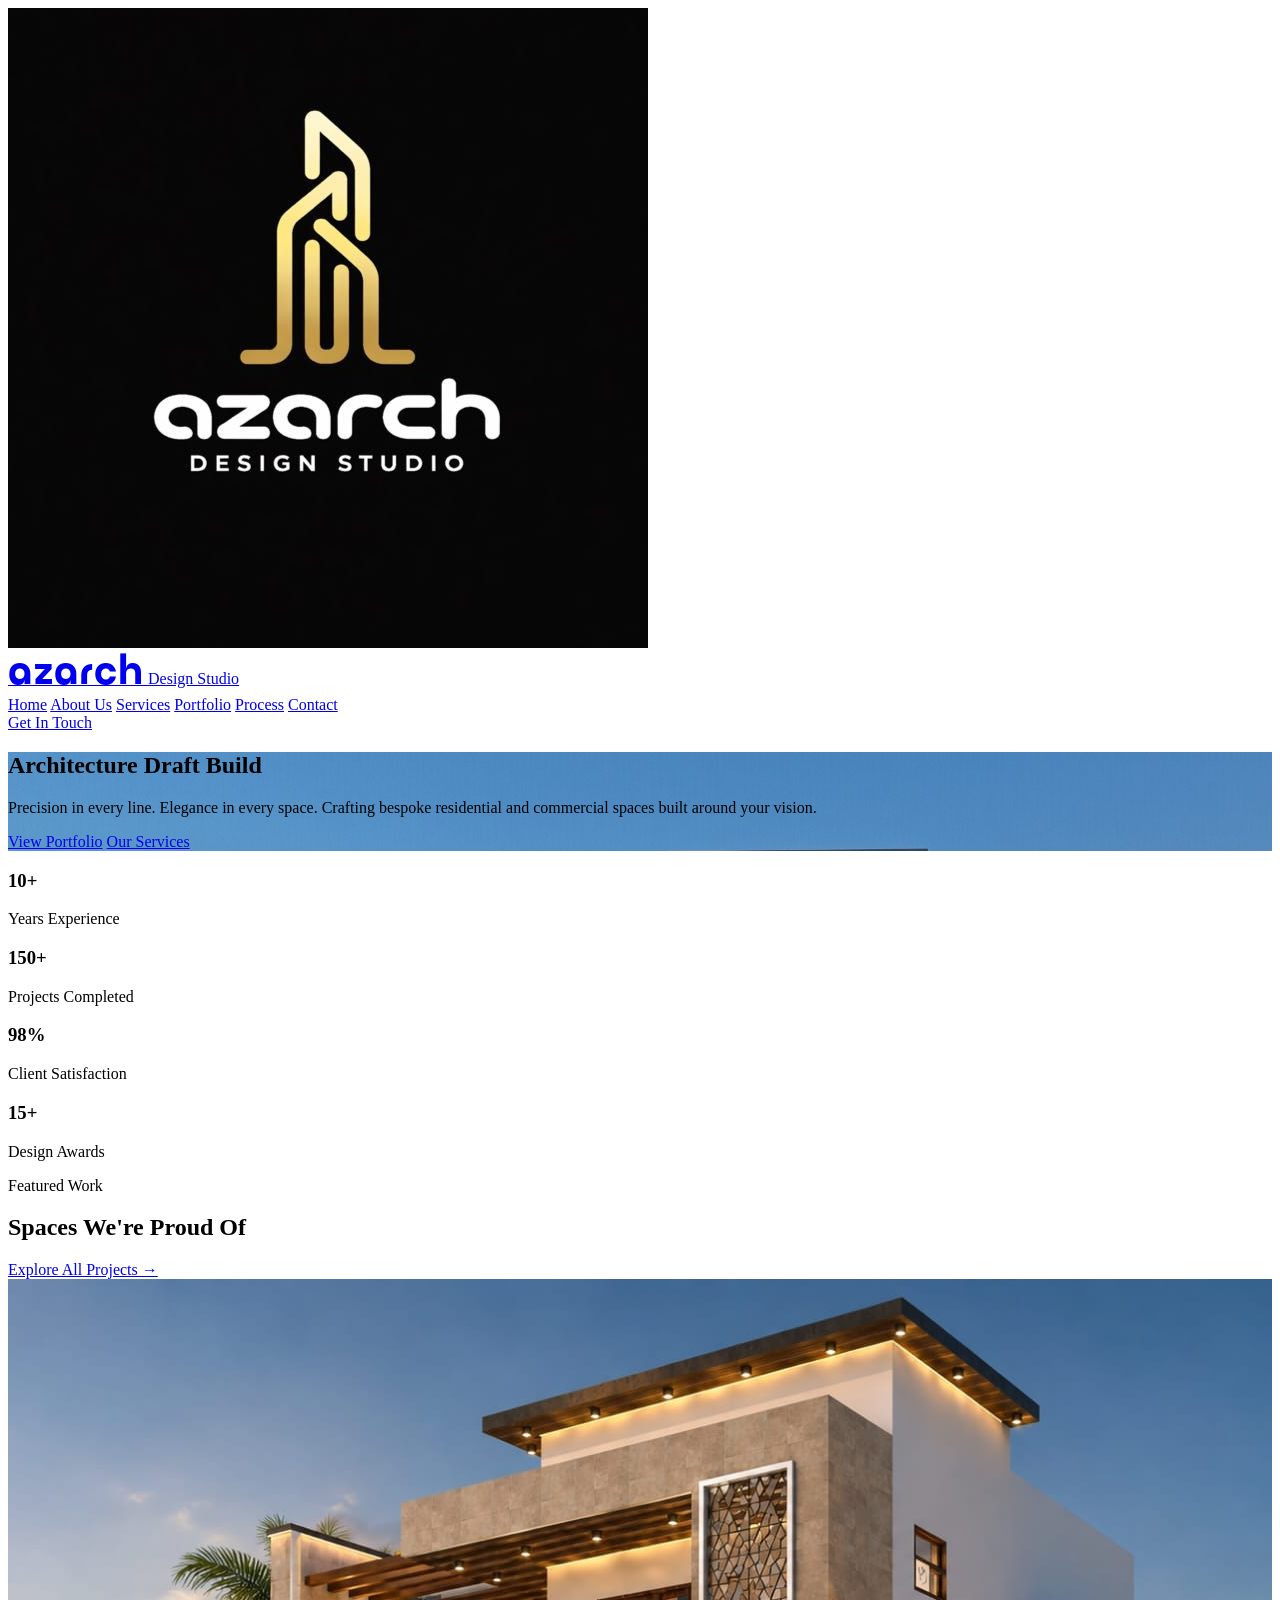
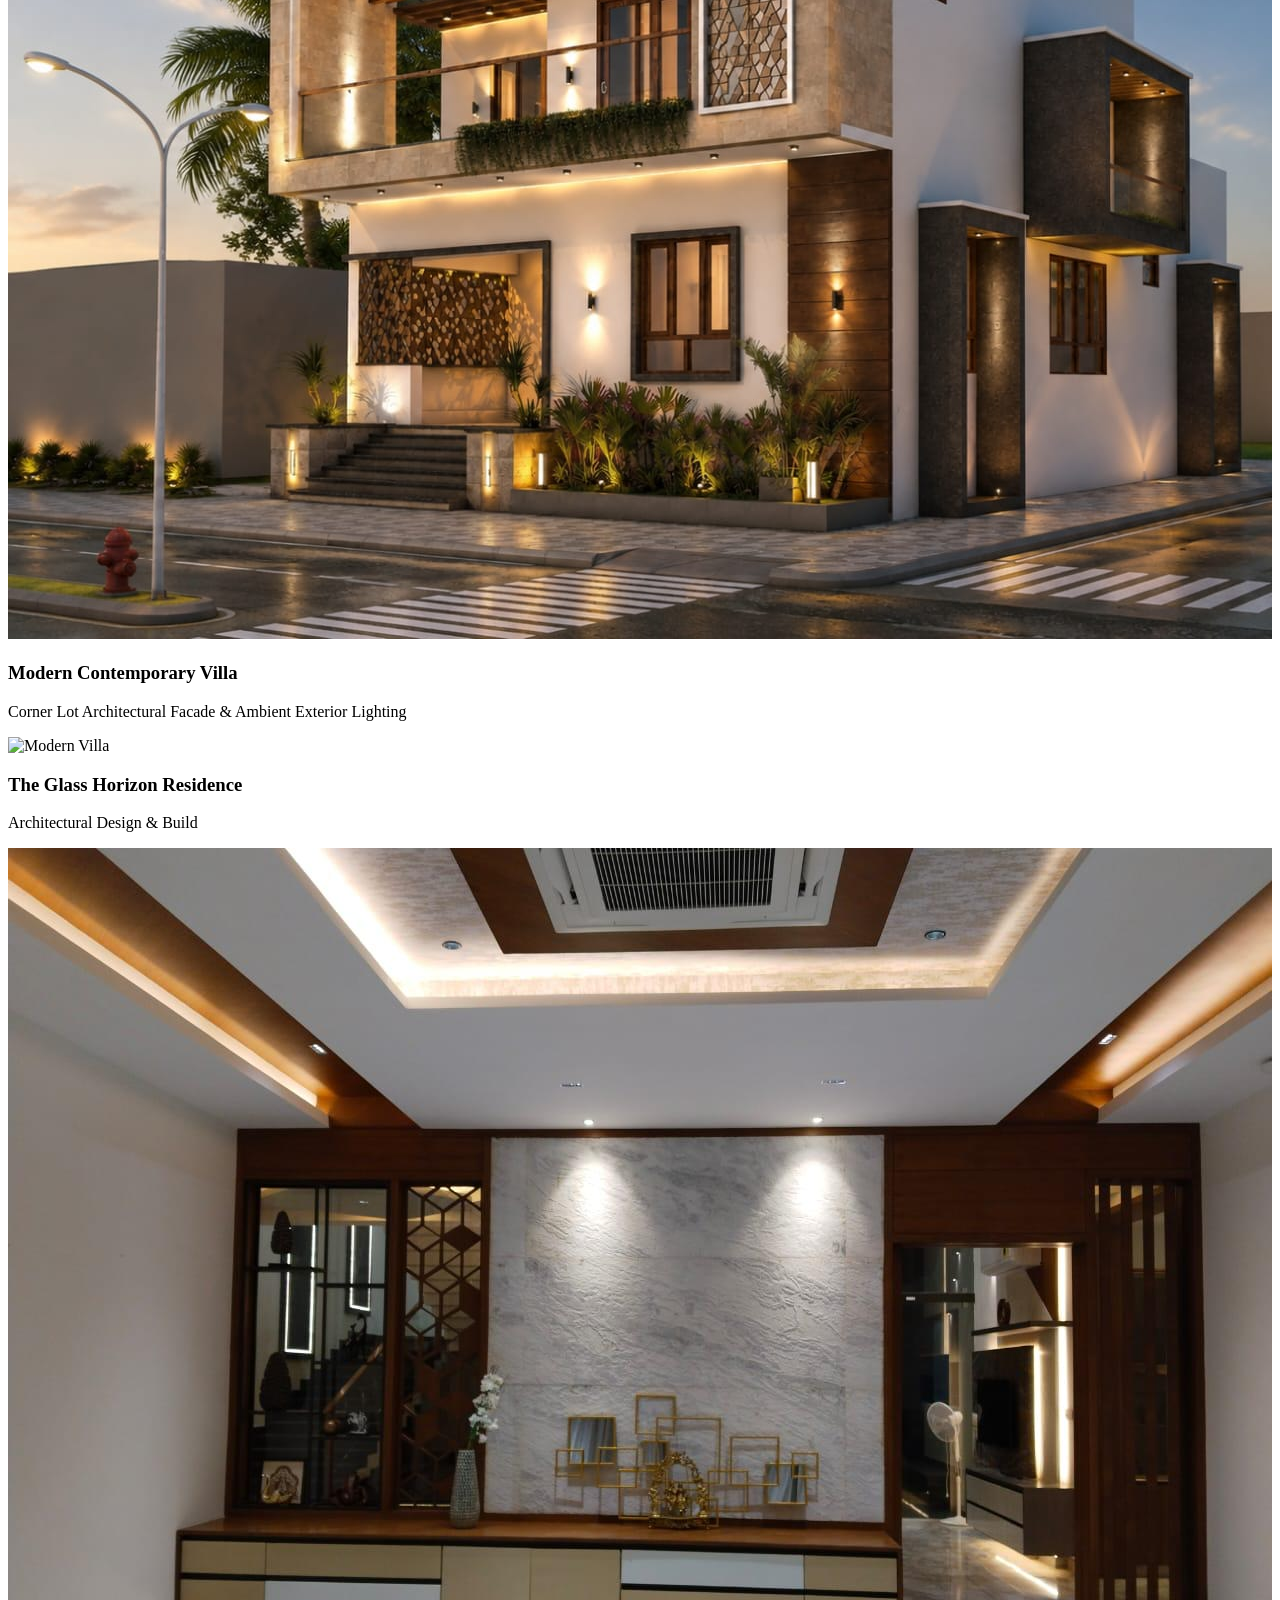
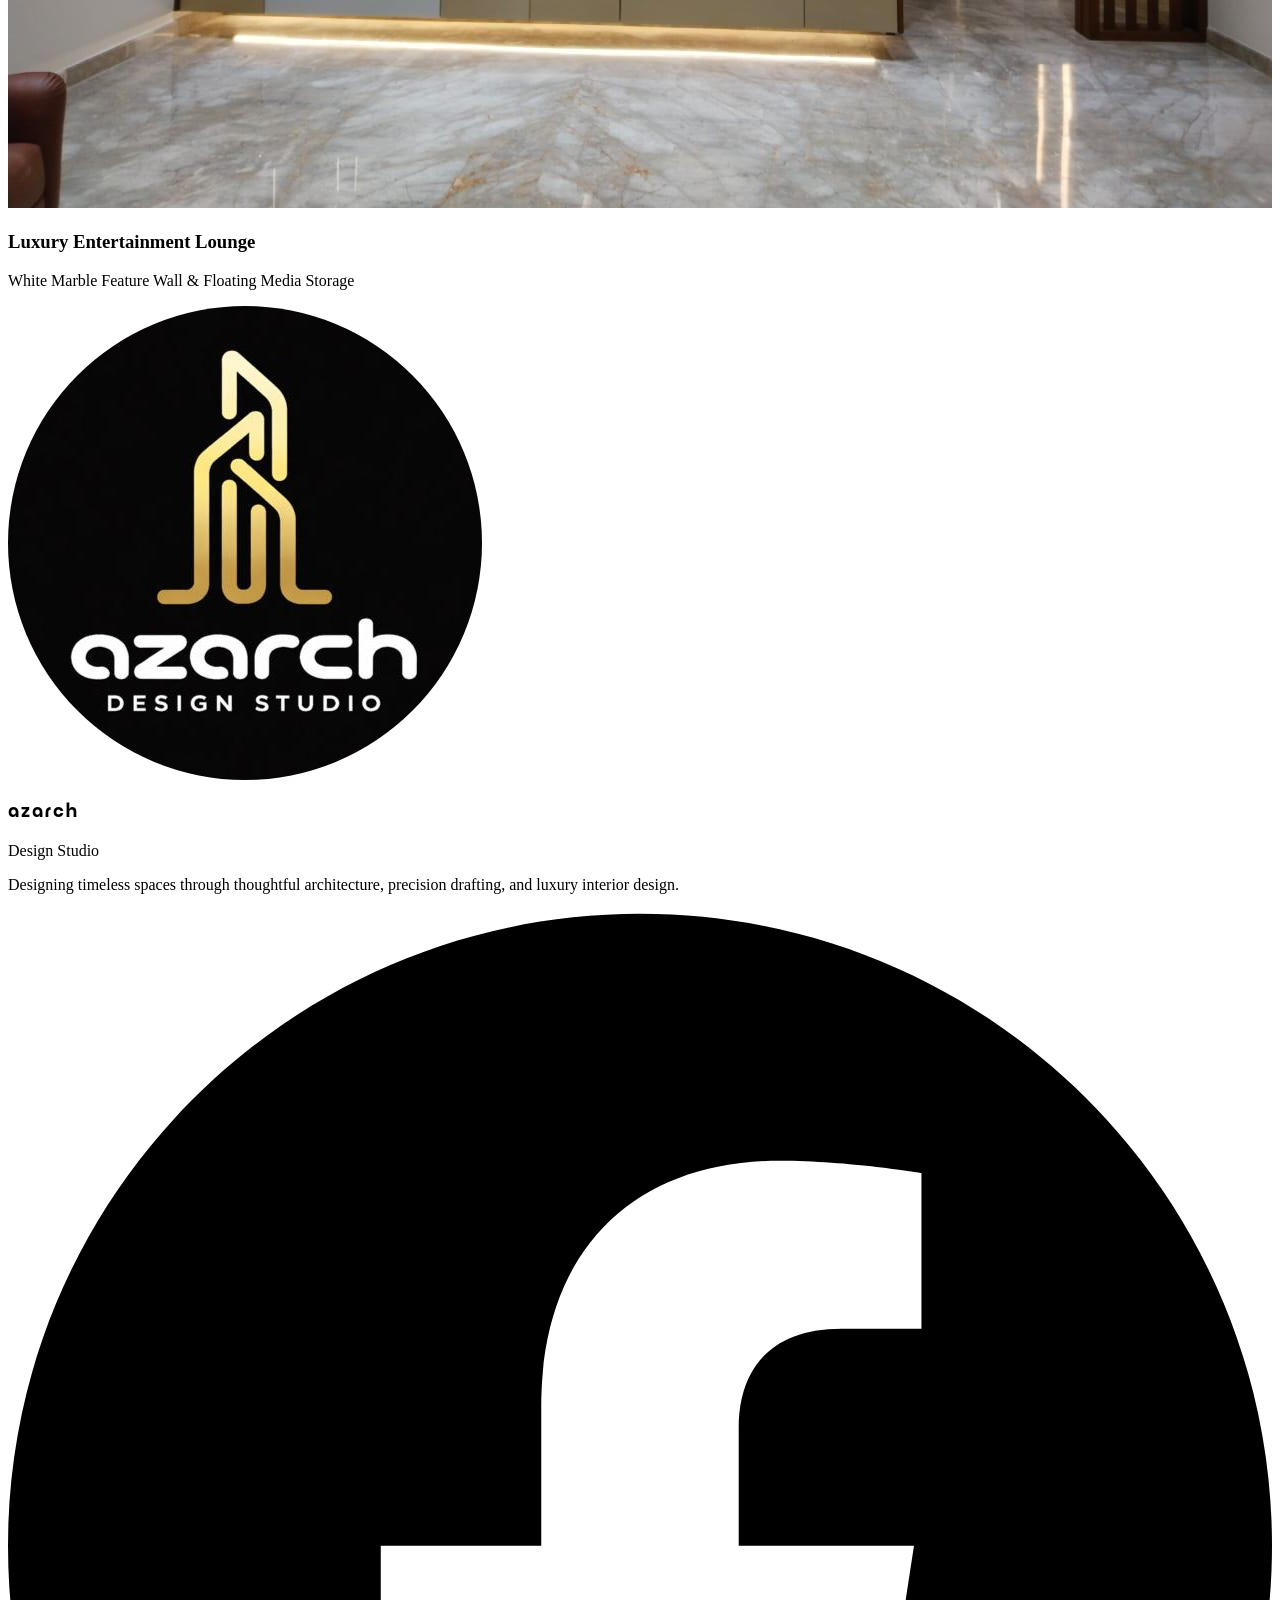
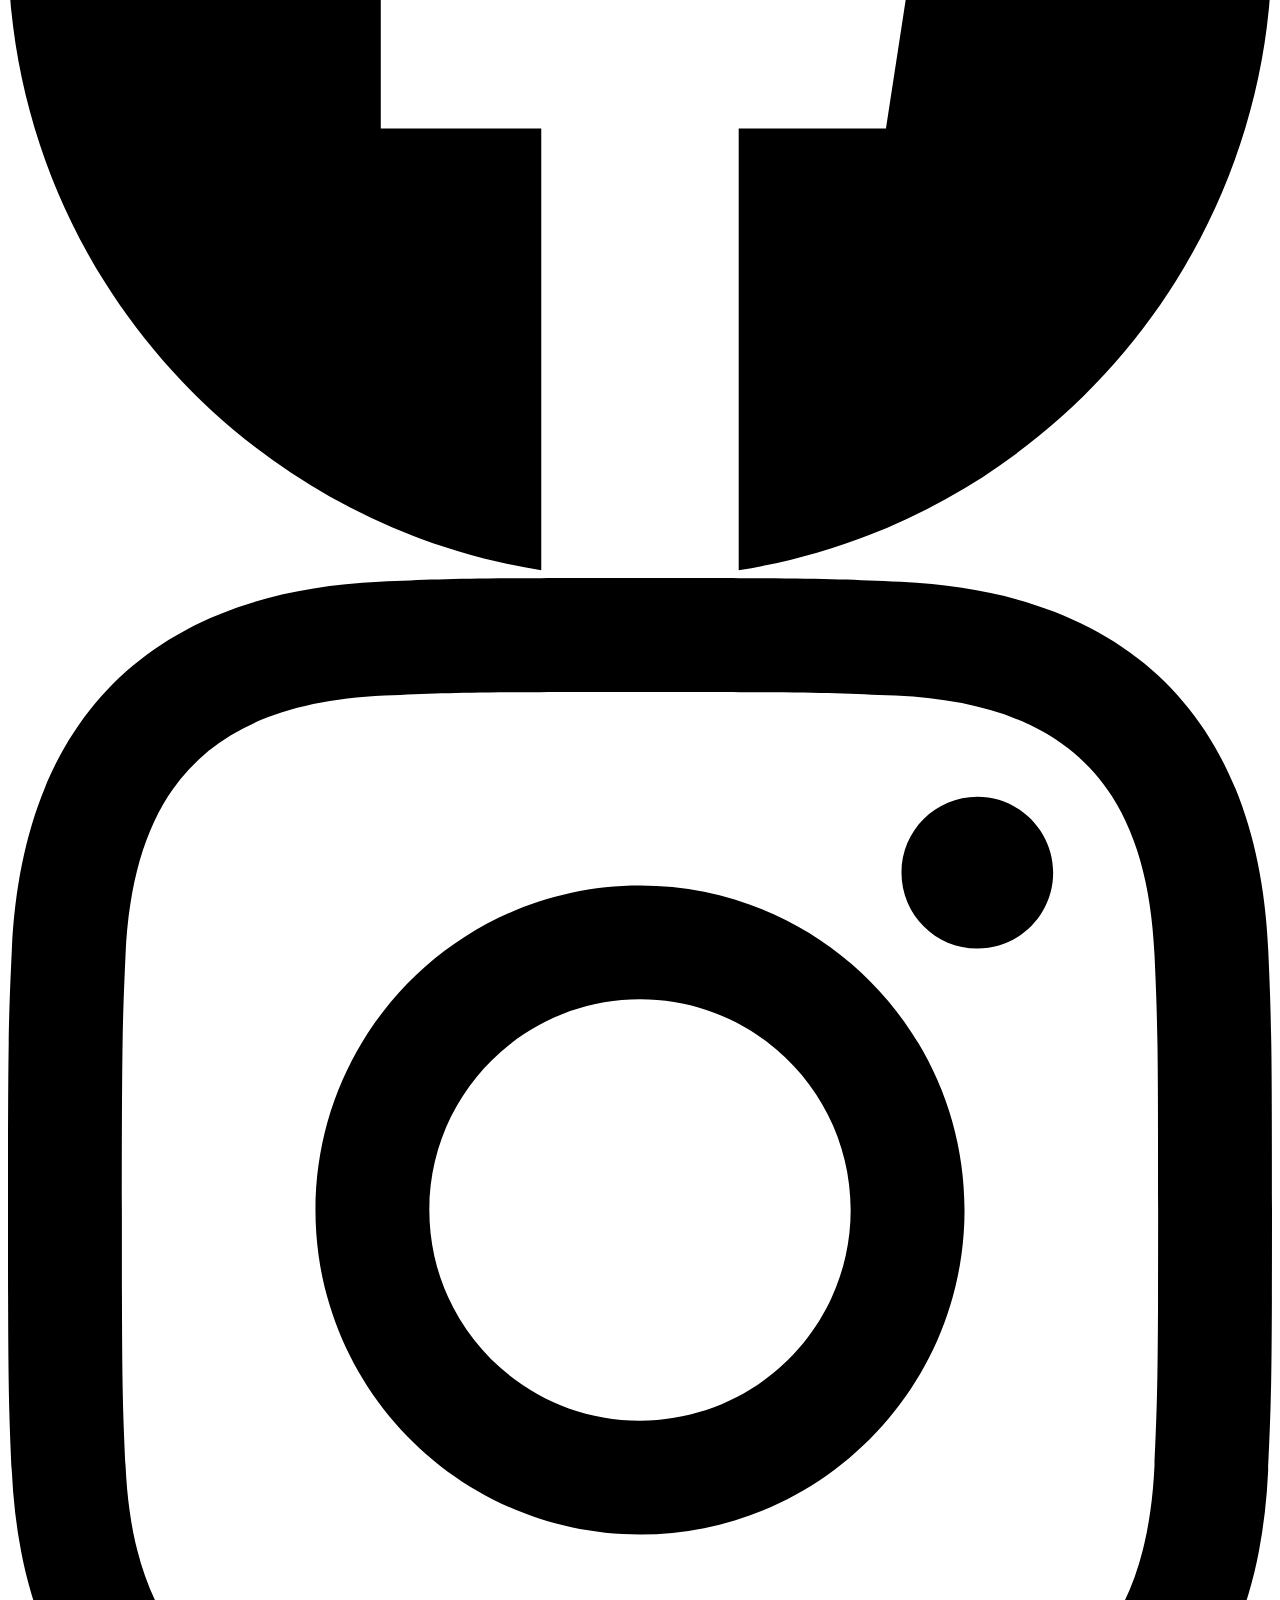
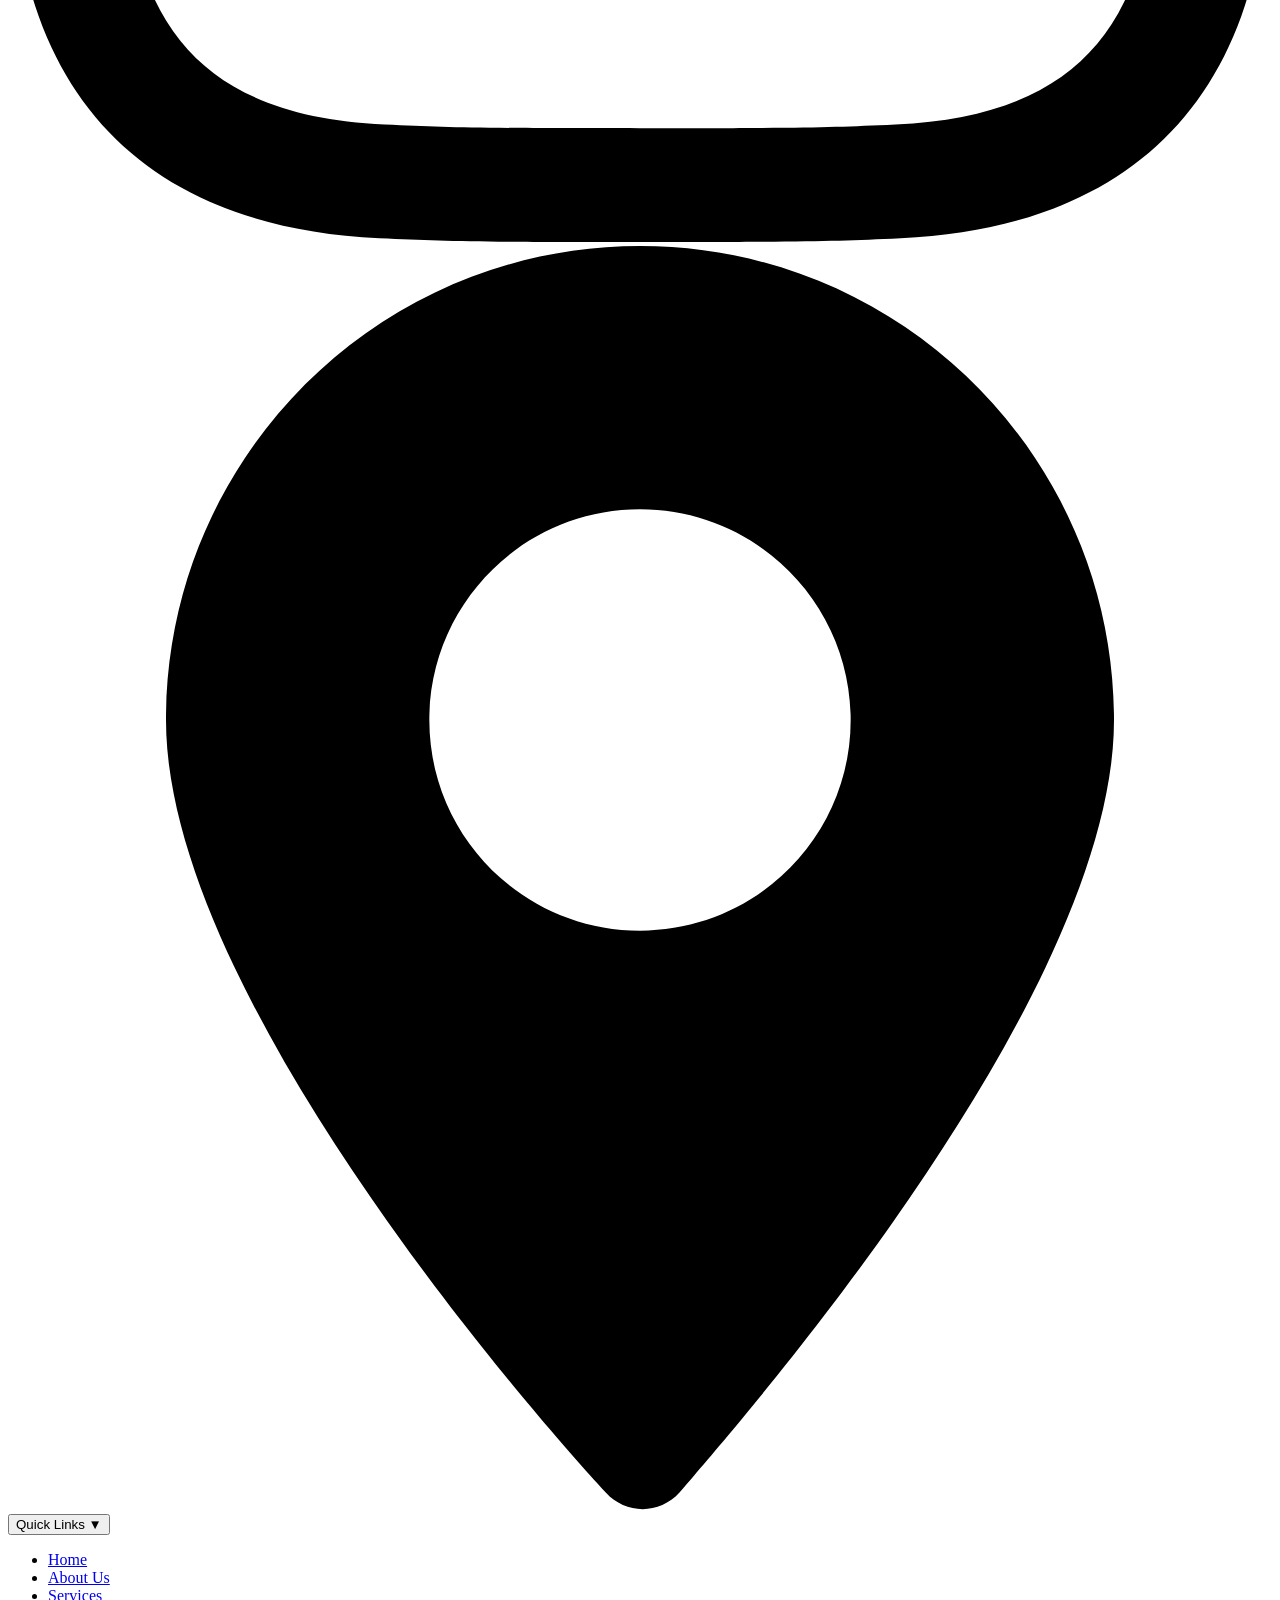
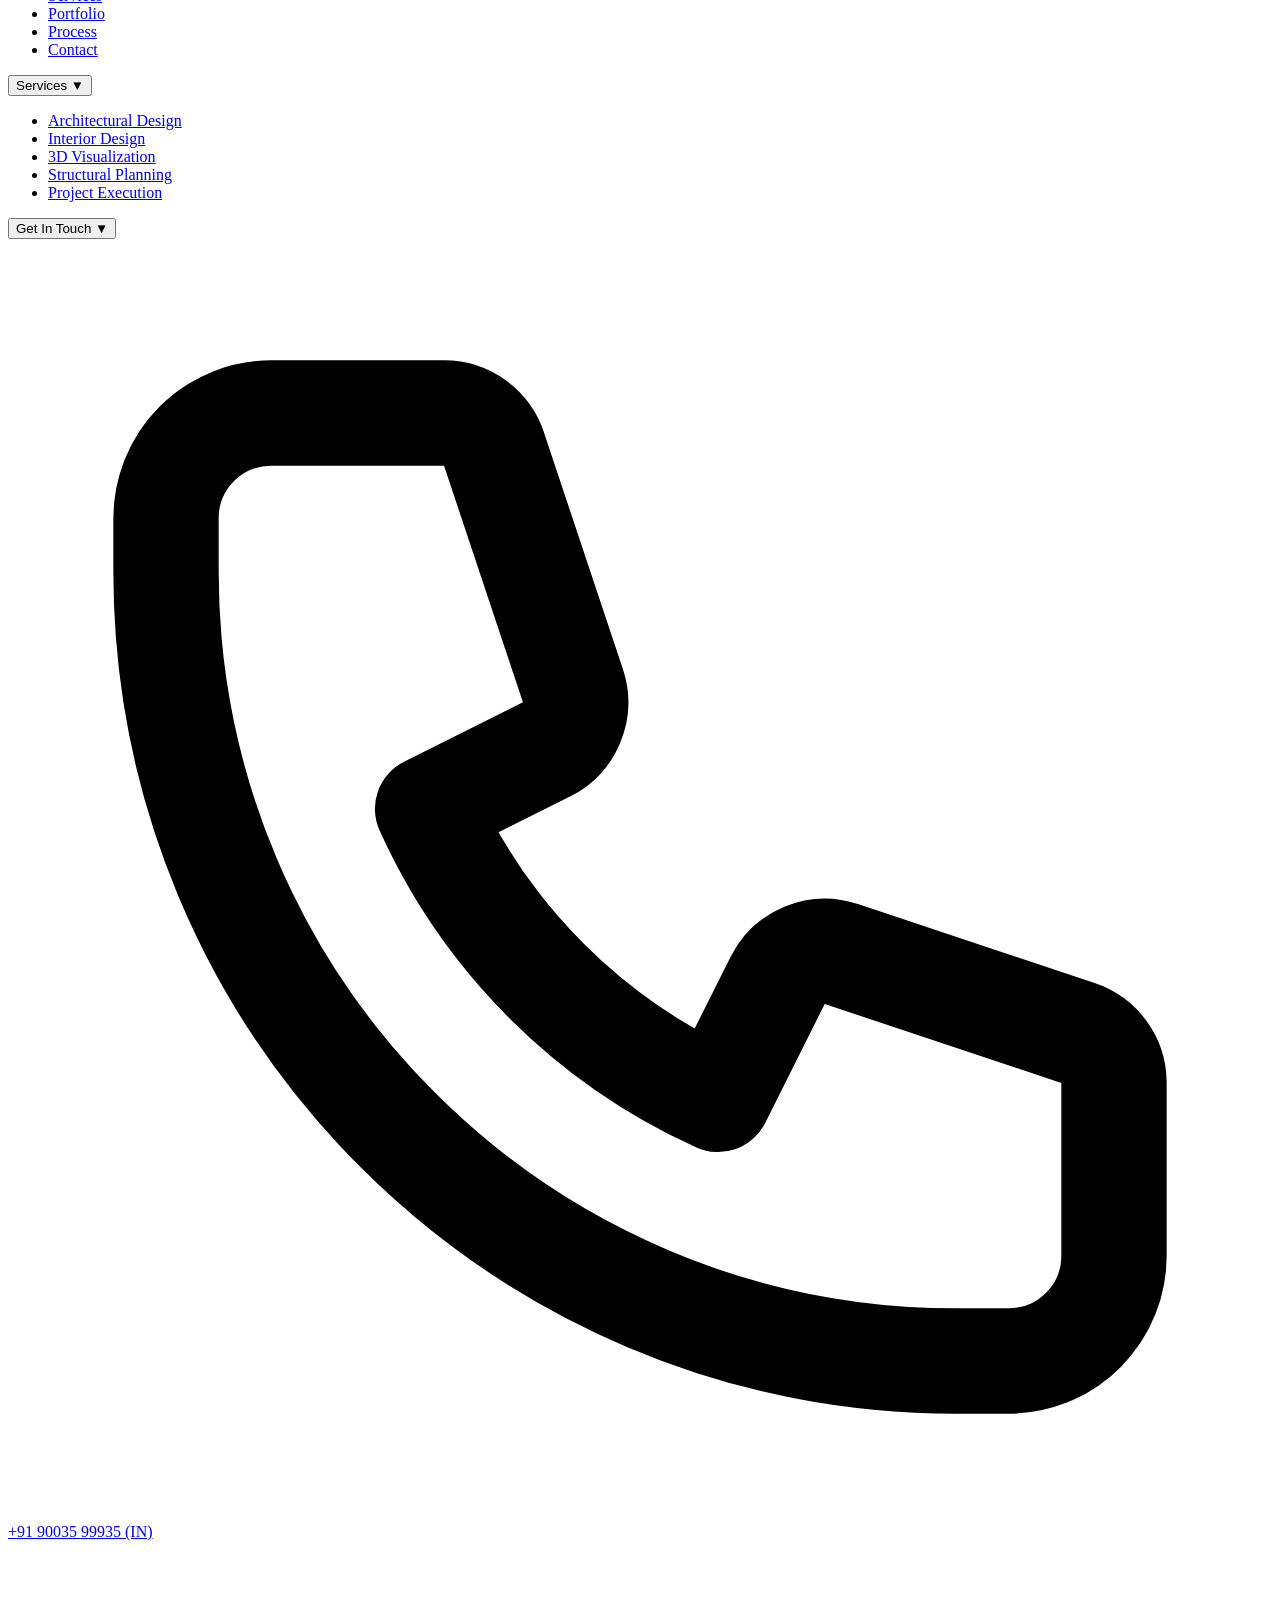
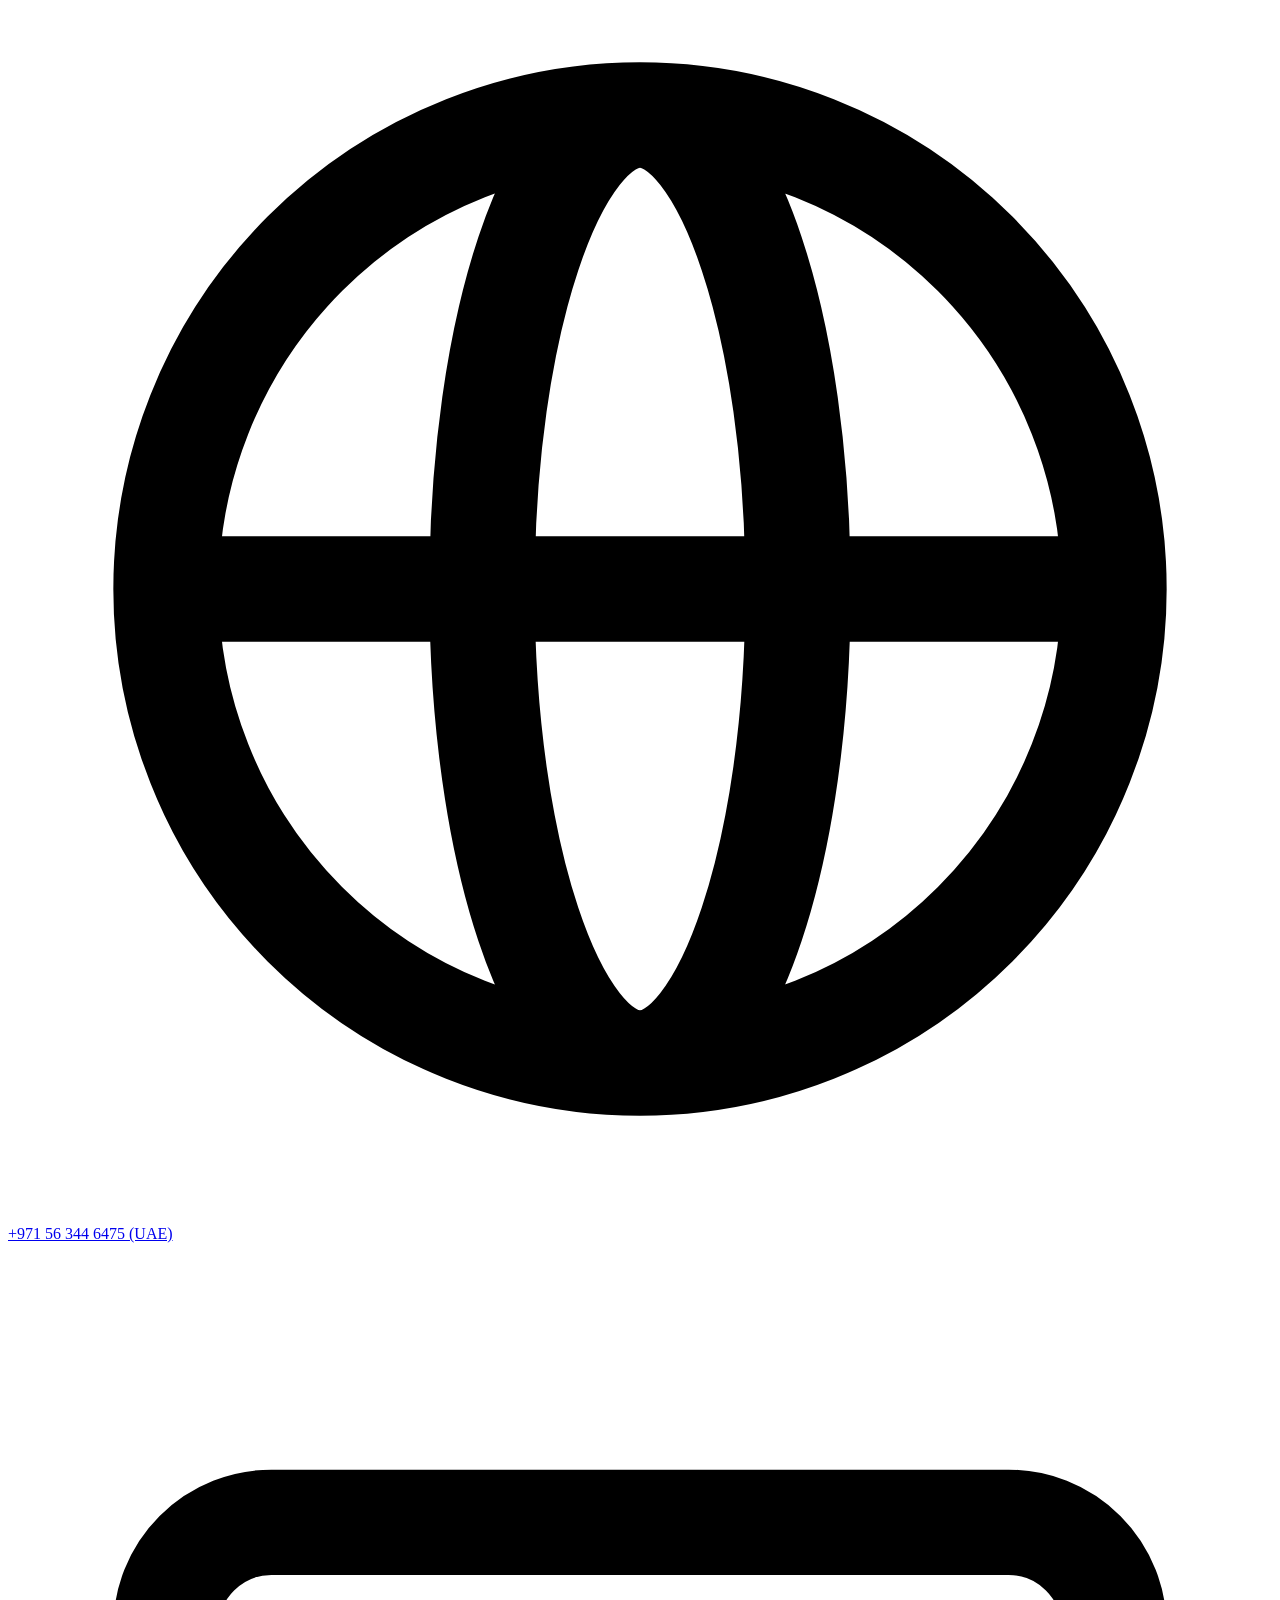
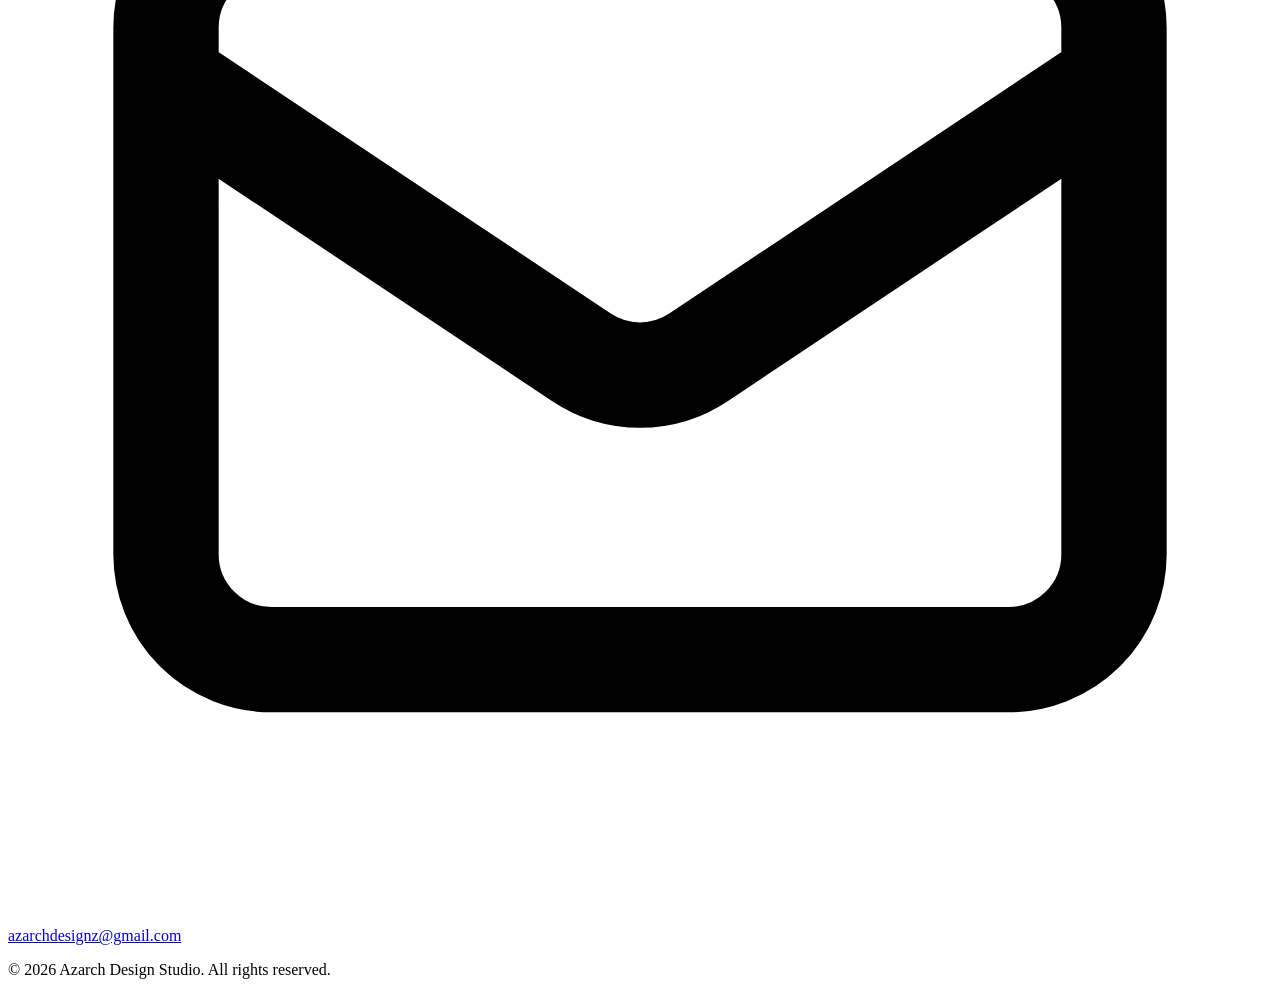
==== commit 2e05e66e: "review update 20th Sept" ====
--- a/index.html
+++ b/index.html
@@ -26,8 +26,7 @@
             class="h-full w-full object-contain rounded-full mix-blend-screen transition-transform duration-300 group-hover:scale-110" />
         </div>
         <div class="flex flex-col justify-center">
-          <span class="font-qurova text-2xl font-bold tracking-[0.2em] text-white leading-none"
-            style="font-size: 2.5rem;">AZARCH</span>
+          <span class="font-qurova text-2xl font-bold tracking-[0.2em] text-white leading-none font-size-logo">AZARCH</span>
           <span class="text-[9px] uppercase tracking-[0.3em] text-[#D4AF37] mt-1 font-semibold"
             style="text-align: center;">Design Studio</span>
         </div>
@@ -43,7 +42,7 @@
       </nav>
 
       <a href="contact.html"
-        class="bg-[#D4AF37] text-black font-bold px-6 py-2.5 text-xs uppercase tracking-wider hover:bg-yellow-500 transition shadow-lg">
+        class="bg-[#D4AF37] text-black font-bold px-6 py-2.5 text-xs uppercase tracking-wider hover:bg-yellow-500 transition shadow-lg border-radius-default">
         Get In Touch
       </a>
     </div>
@@ -62,10 +61,10 @@
       </p>
       <div class="flex justify-center gap-4">
         <a href="portfolio.html"
-          class="bg-gold text-black px-8 py-3 font-semibold uppercase tracking-wider hover:bg-yellow-500 transition">View
+          class="bg-gold text-black px-8 py-3 font-semibold uppercase tracking-wider hover:bg-yellow-500 transition border-radius-default">View
           Portfolio</a>
         <a href="services.html"
-          class="border border-white text-white px-8 py-3 font-semibold uppercase tracking-wider hover:bg-white hover:text-black transition">Our
+          class="border border-white text-white px-8 py-3 font-semibold uppercase tracking-wider hover:bg-white hover:text-black transition border-radius-default">Our
           Services</a>
       </div>
     </div>
@@ -102,7 +101,7 @@
         &rarr;</a>
     </div>
     <div class="grid md:grid-cols-3 gap-8">
-      <div class="group relative overflow-hidden bg-cardBg border border-gray-800">
+      <div class="group relative overflow-hidden bg-cardBg border border-gray-800 border-radius-default">
         <img src="./assets/images/hp1.jpeg"
           class="w-full h-80 object-cover group-hover:scale-105 transition duration-500" alt="Commercial Studio" />
         <div class="p-6">
@@ -110,7 +109,7 @@
           <p class="text-sm text-gray-400 mt-1">Corner Lot Architectural Facade & Ambient Exterior Lighting</p>
         </div>
       </div>
-      <div class="group relative overflow-hidden bg-cardBg border border-gray-800">
+      <div class="group relative overflow-hidden bg-cardBg border border-gray-800 border-radius-default">
         <img src="https://images.unsplash.com/photo-1600607687939-ce8a6c25118c?auto=format&fit=crop&w=800&q=80"
           class="w-full h-80 object-cover group-hover:scale-105 transition duration-500" alt="Modern Villa" />
         <div class="p-6">
@@ -118,7 +117,7 @@
           <p class="text-sm text-gray-400 mt-1">Architectural Design & Build</p>
         </div>
       </div>
-      <div class="group relative overflow-hidden bg-cardBg border border-gray-800">
+      <div class="group relative overflow-hidden bg-cardBg border border-gray-800 border-radius-default">
         <img src="./assets/images/hp2.jpeg"
           class="w-full h-80 object-cover group-hover:scale-105 transition duration-500" alt="Luxury Suite" />
         <div class="p-6">
@@ -139,7 +138,7 @@
           <div class="flex items-center gap-3">
             <img src="assets/images/favicon.png" alt="Azarch Logo" class="h-10 w-auto" />
             <div>
-              <h3 class="text-2xl font-bold tracking-tight text-white leading-none">azarch</h3>
+              <h3 class="font-qurova text-2xl font-bold tracking-tight text-white leading-none">azarch</h3>
               <p class="text-[9px] tracking-[0.25em] text-gold font-semibold uppercase mt-1">Design Studio</p>
             </div>
           </div>
--- a/style.css
+++ b/style.css
@@ -1,3 +1,8 @@
+html, body {
+  max-width: 100%;
+  overflow-x: hidden;
+}
+
 /* 1. Load your font file */
 @font-face {
   font-family: 'QurovaDEMO';
@@ -12,4 +17,26 @@
   font-family: 'QurovaDEMO', sans-serif;
   text-transform: lowercase;
   letter-spacing: 2px !important;
+}
+
+.border-radius-default {
+  border-radius: 8px;
+}
+
+.h-56 {
+  height: 56px !important;
+}
+
+.font-size-logo {
+  font-size: 2.5rem !important;
+}
+
+@media screen and (max-width: 767px) {
+  .font-size-logo {
+    font-size: 2rem !important;
+  }
+
+  .whatsapp-button {
+    font-size: 90% !important;
+  }
 }
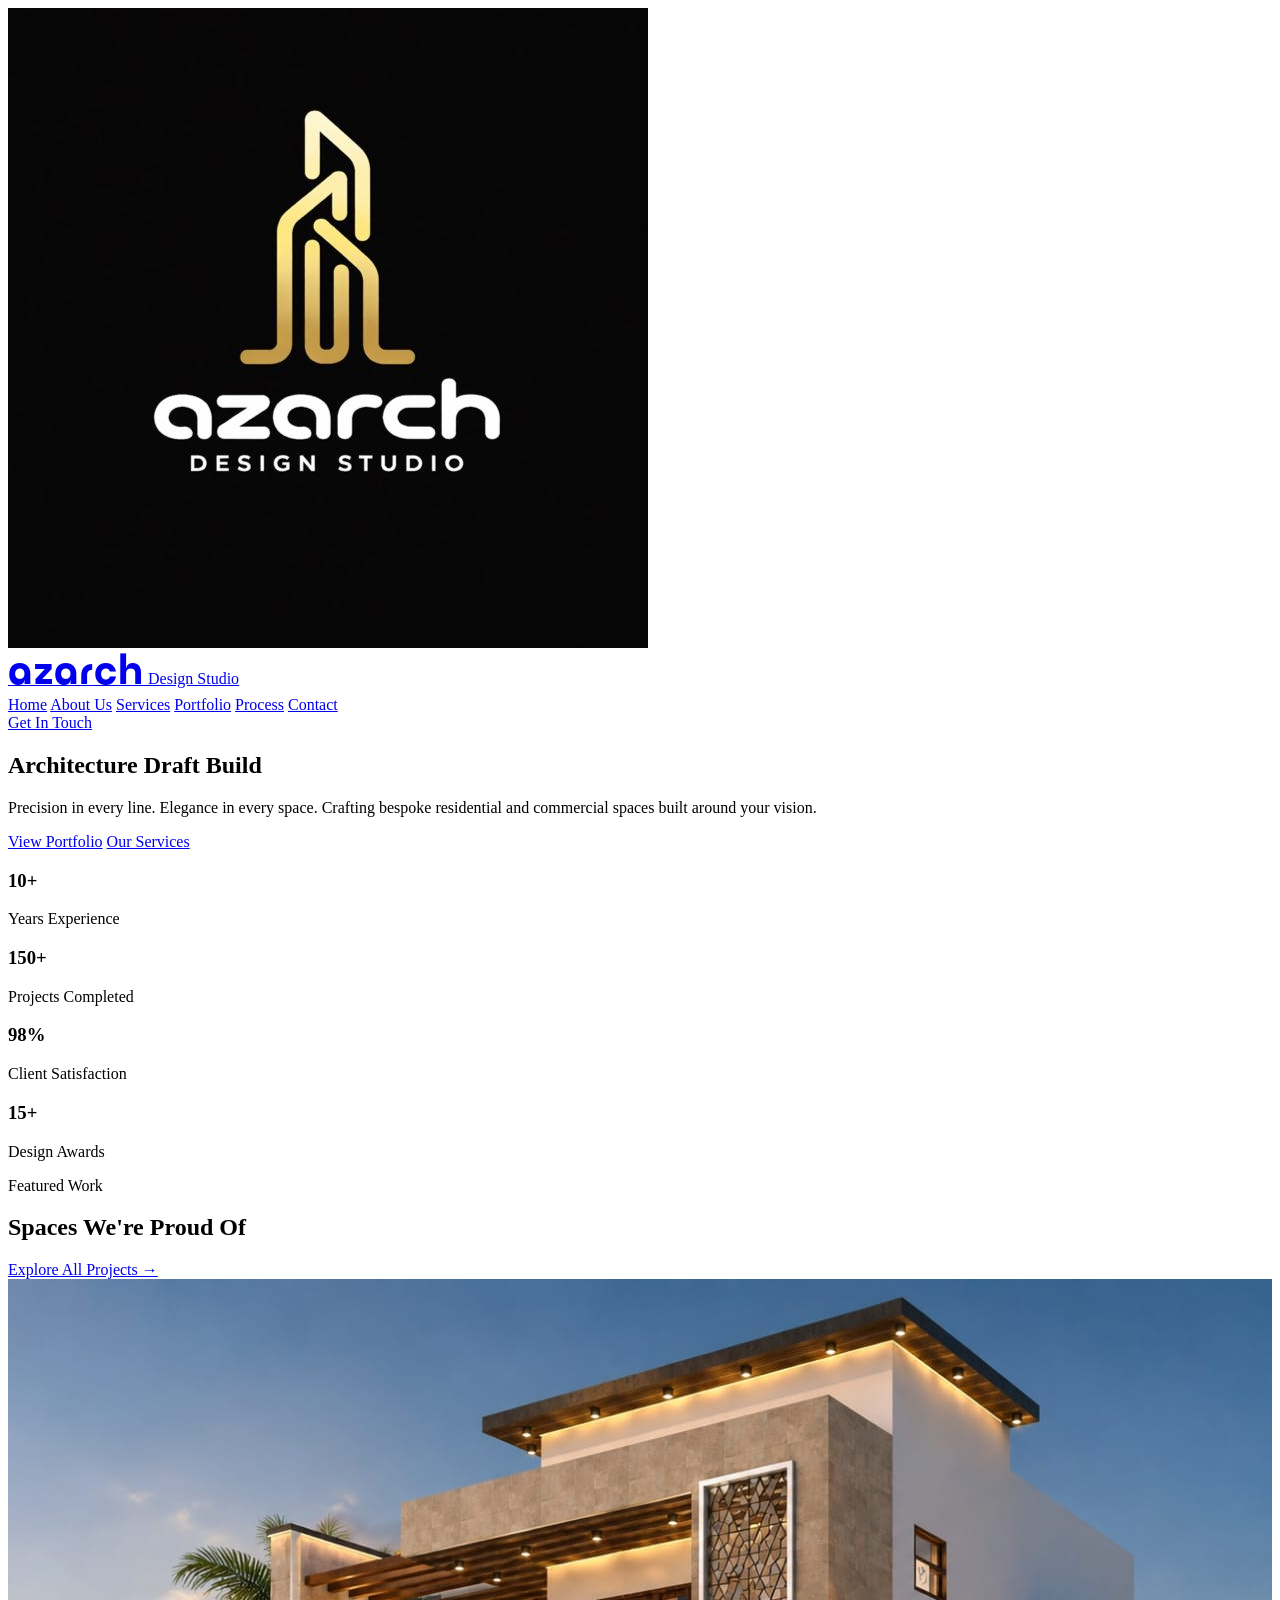
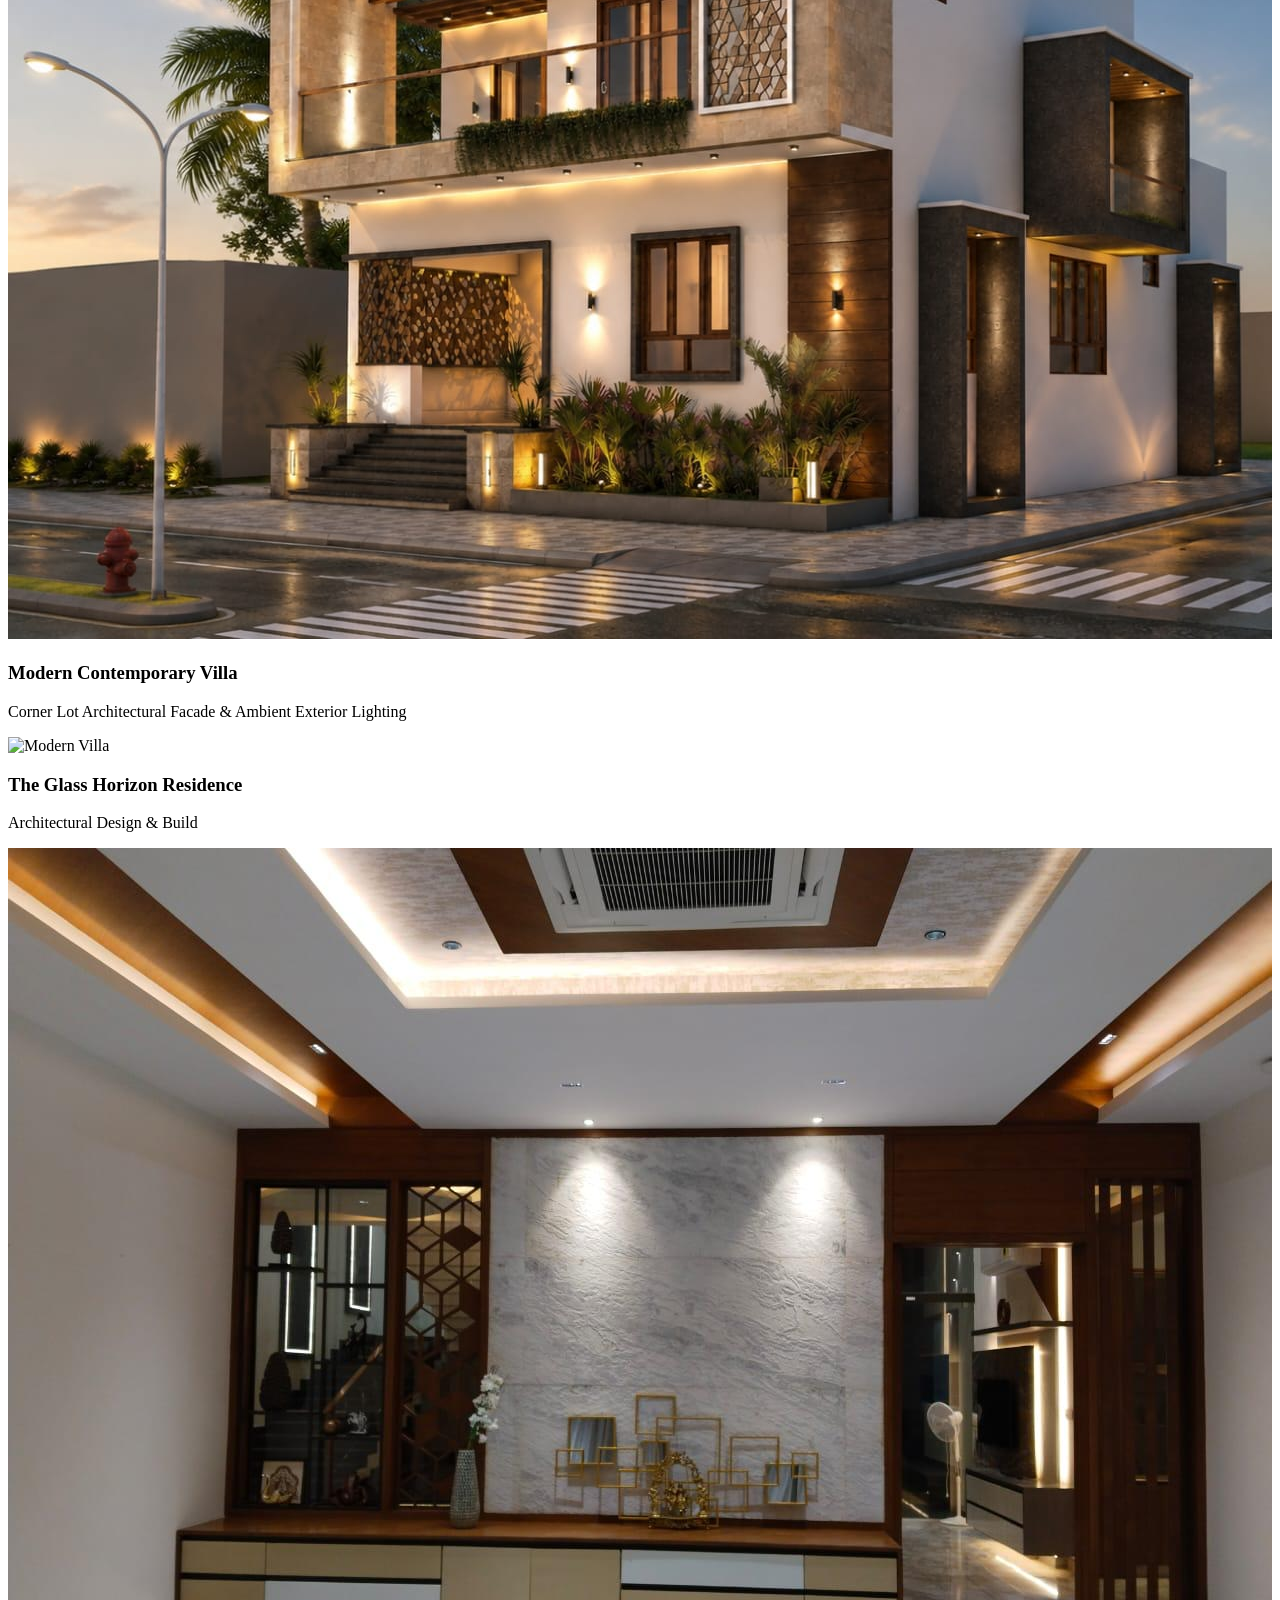
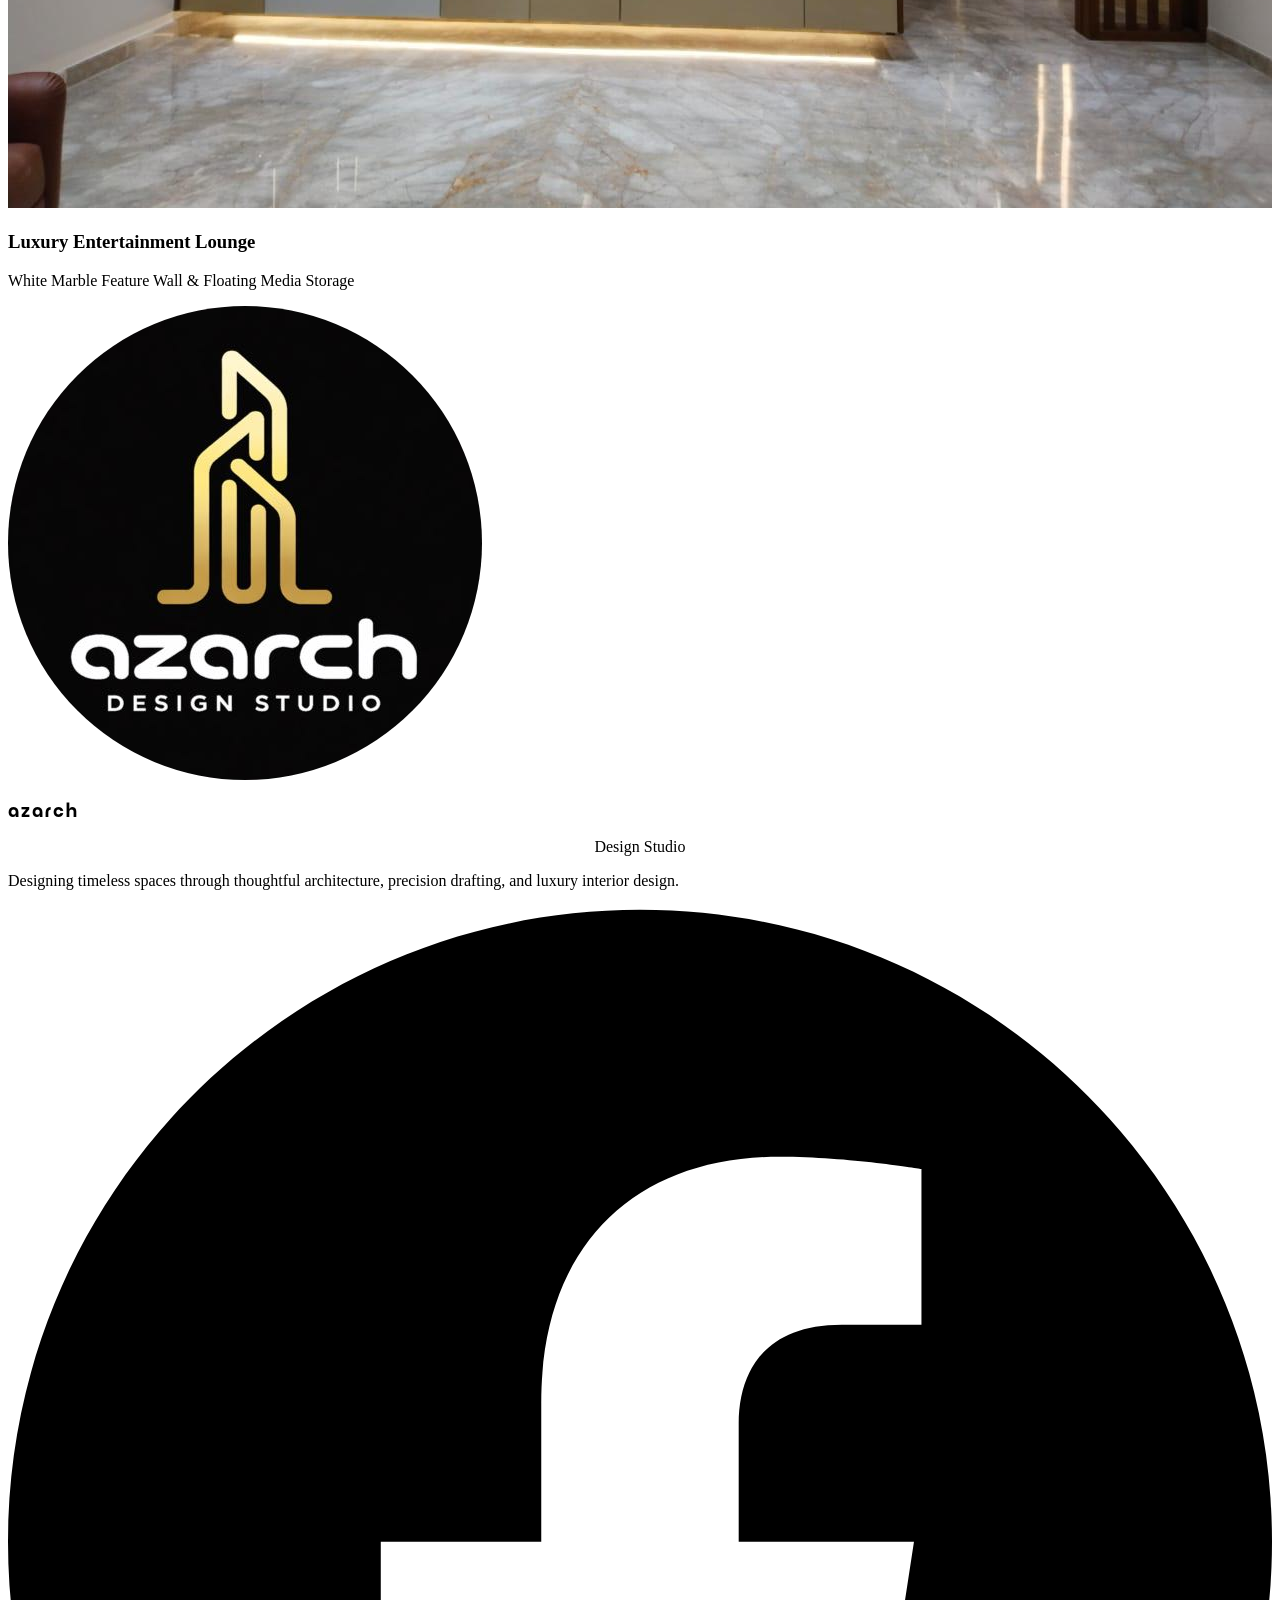
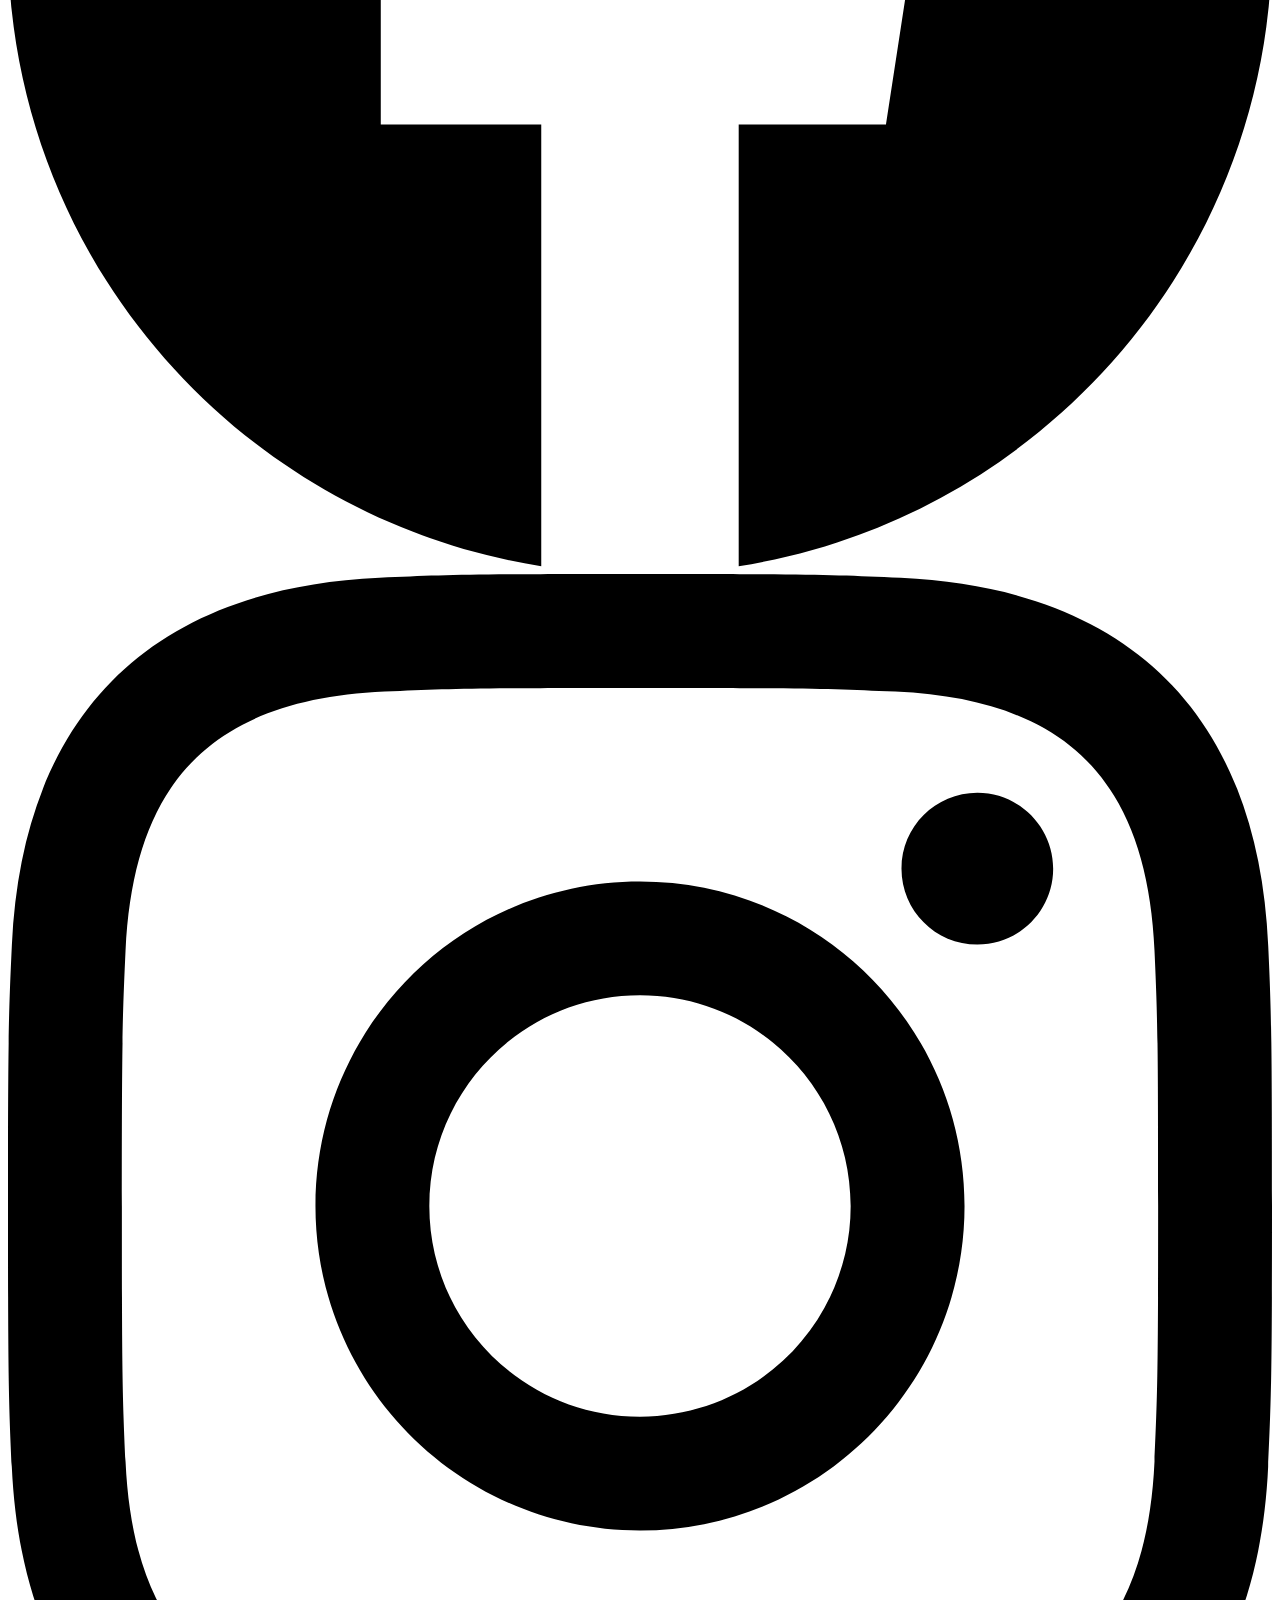
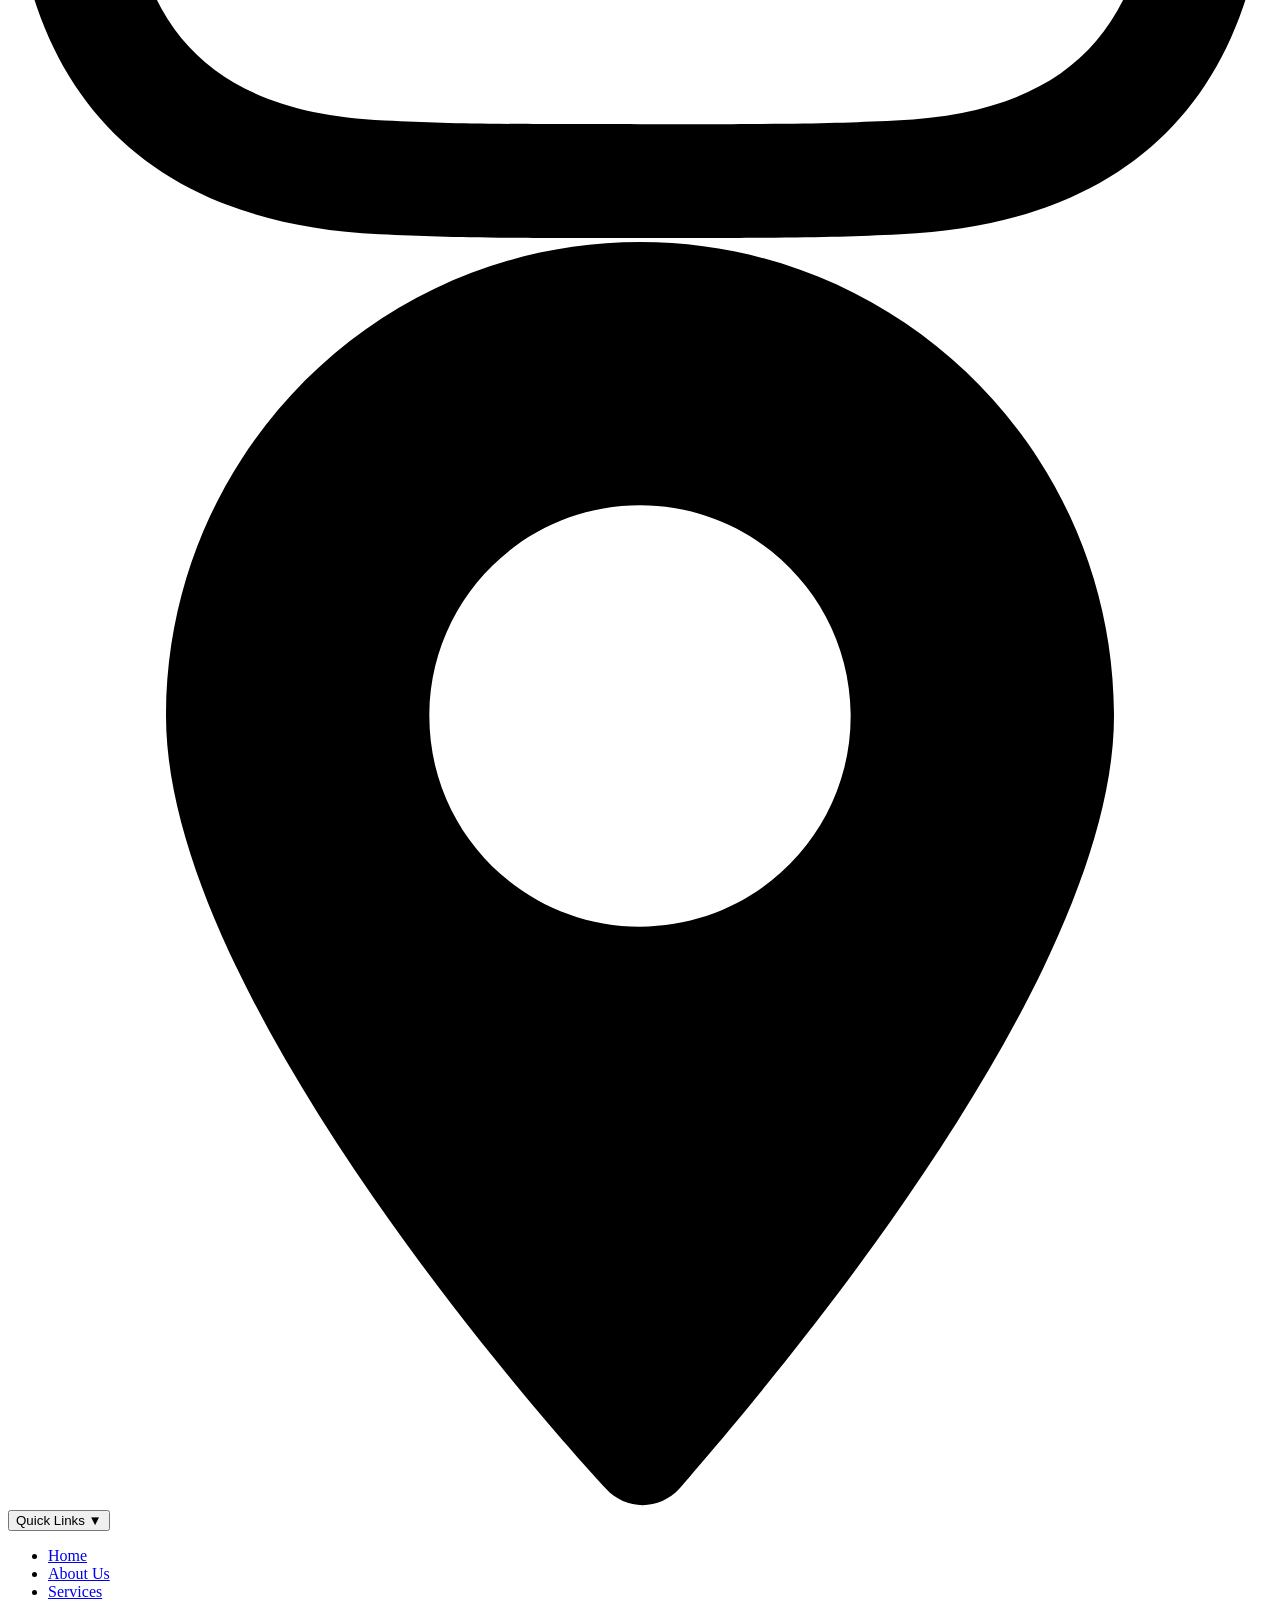
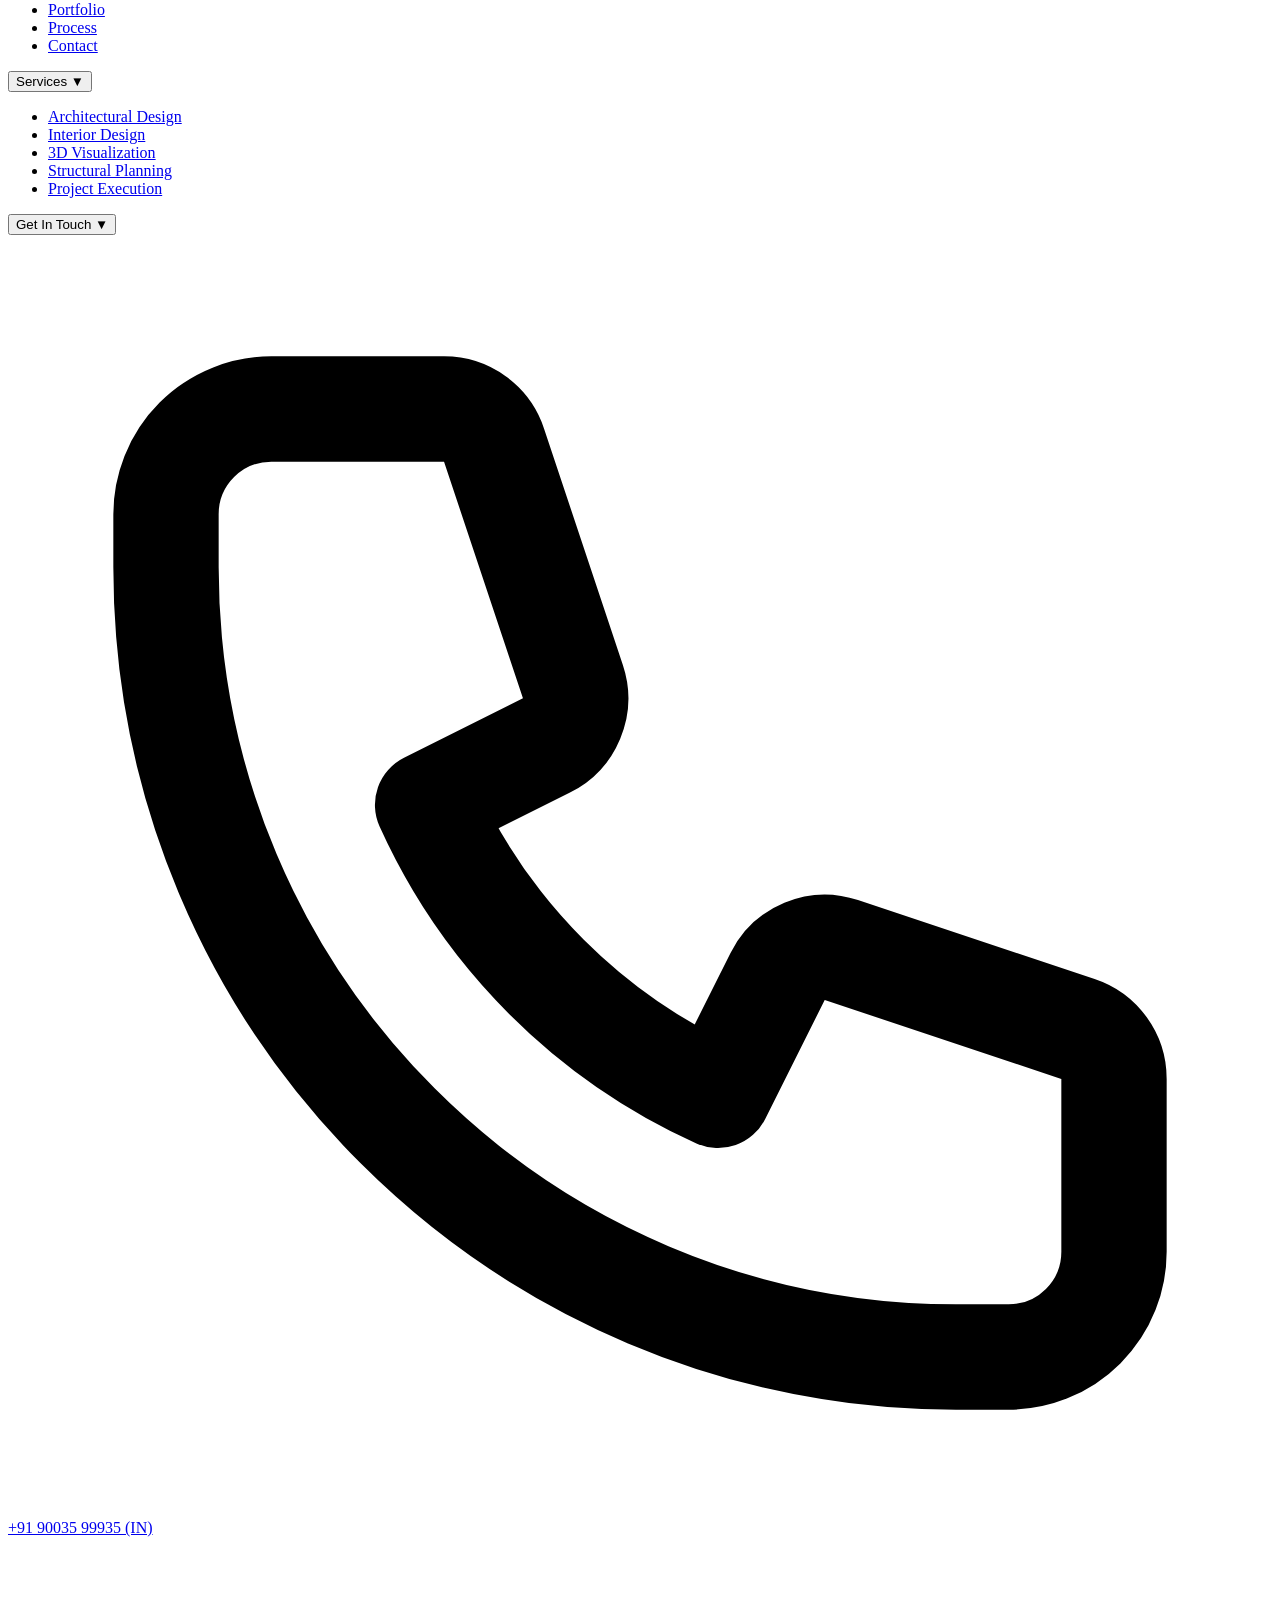
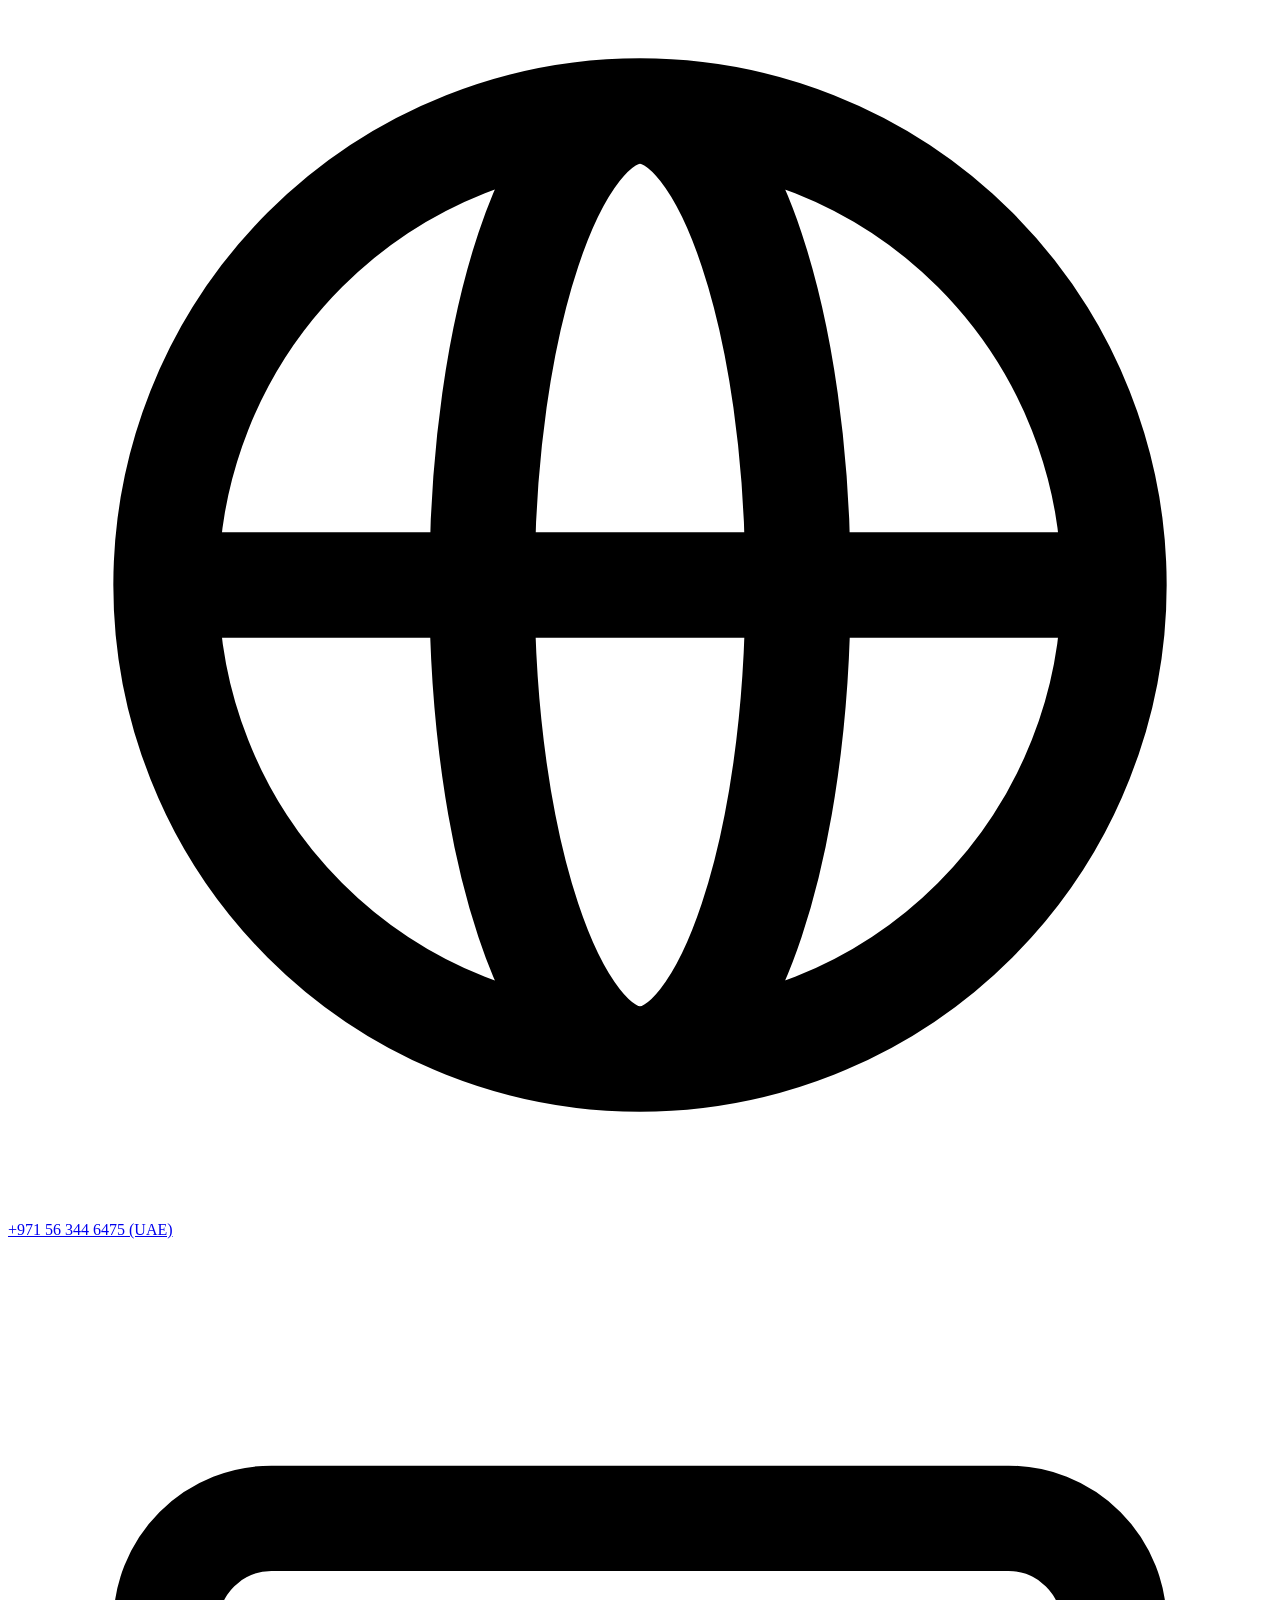
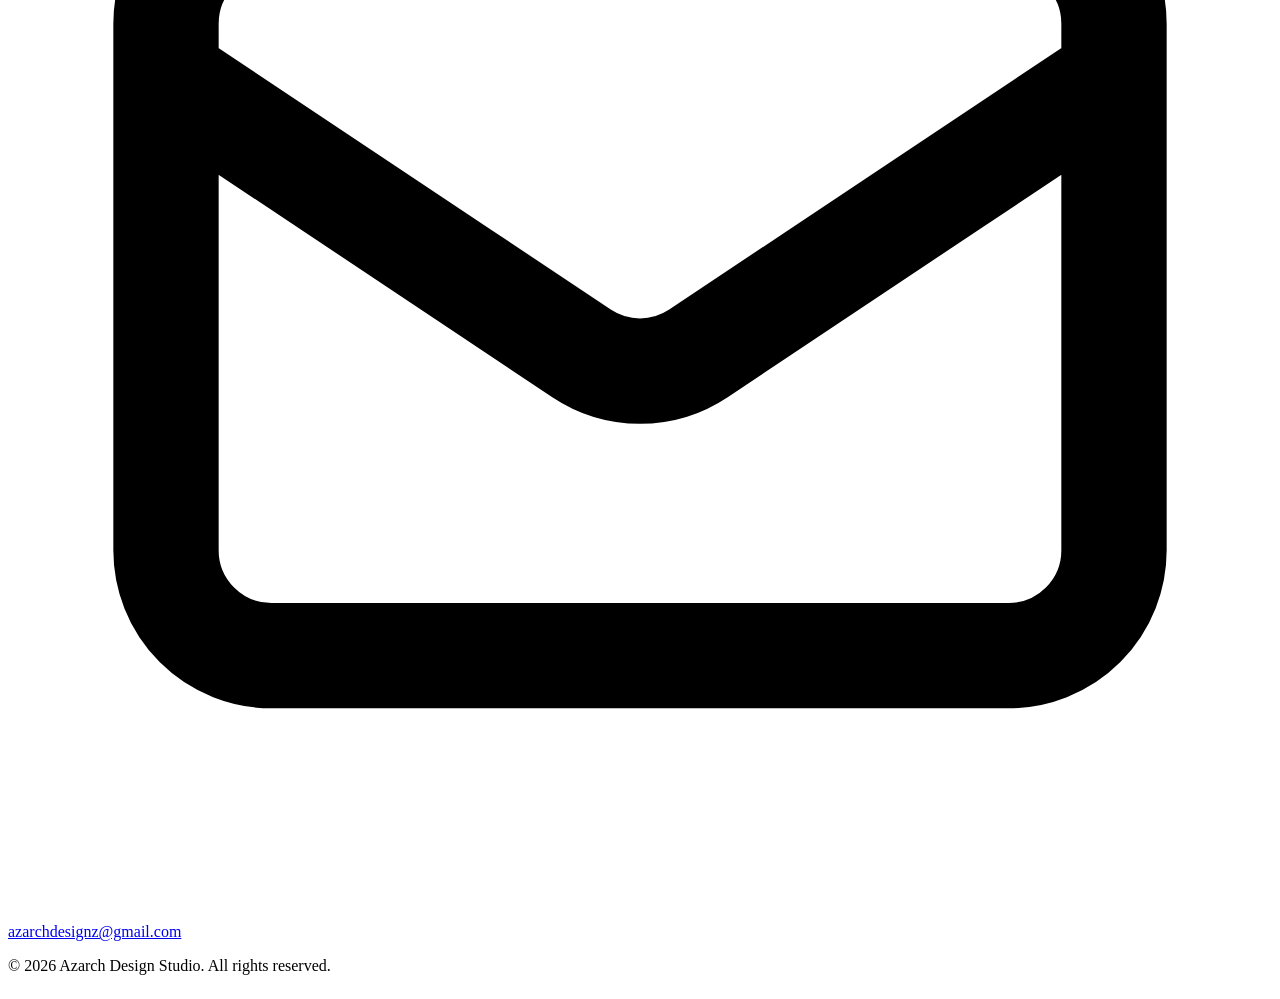
==== commit f8f2d38b: "New review update - design & image update" ====
--- a/index.html
+++ b/index.html
@@ -27,8 +27,8 @@
         </div>
         <div class="flex flex-col justify-center">
           <span class="font-qurova text-2xl font-bold tracking-[0.2em] text-white leading-none font-size-logo">AZARCH</span>
-          <span class="text-[9px] uppercase tracking-[0.3em] text-[#D4AF37] mt-1 font-semibold"
-            style="text-align: center;">Design Studio</span>
+          <span class="text-[10px] uppercase tracking-[0.3em] text-[#D4AF37] mt-1 font-semibold"
+            style="text-align: center; margin-top: -2px;">Design Studio</span>
         </div>
       </a>
 
@@ -49,7 +49,7 @@
   </header>
 
   <section class="relative h-screen flex items-center justify-center bg-cover bg-center"
-    style="background-image: url('./assets/images/bg.jpeg');">
+    style="background-image: url('https://images.unsplash.com/photo-1600585154340-be6161a56a0c?auto=format&fit=crop&w=1920&q=80');">
     <div class="absolute inset-0 bg-black/70"></div>
     <div class="relative z-10 text-center max-w-4xl px-6">
       <h1 class="text-5xl md:text-7xl font-light text-white tracking-wide uppercase leading-tight mb-6">
@@ -139,7 +139,7 @@
             <img src="assets/images/favicon.png" alt="Azarch Logo" class="h-10 w-auto" />
             <div>
               <h3 class="font-qurova text-2xl font-bold tracking-tight text-white leading-none">azarch</h3>
-              <p class="text-[9px] tracking-[0.25em] text-gold font-semibold uppercase mt-1">Design Studio</p>
+              <p class="text-[7px] tracking-[0.25em] text-gold font-semibold uppercase mt-1" style="text-align: center; margin-top: -4px;">Design Studio</p>
             </div>
           </div>
 
@@ -149,7 +149,7 @@
 
           <!-- Social Icons -->
           <div class="flex items-center gap-3 mt-6">
-            <a href="#"
+            <a href="https://www.facebook.com/share/1HukFxQwaE/" target="_blank" rel="noopener noreferrer"
               class="w-9 h-9 rounded-full bg-gray-900 border border-gray-800 flex items-center justify-center text-gray-300 hover:text-gold hover:border-gold transition-all"
               aria-label="Facebook">
               <svg class="w-4 h-4 fill-current" viewBox="0 0 24 24">
@@ -157,7 +157,7 @@
                   d="M24 12.073c0-6.627-5.373-12-12-12s-12 5.373-12 12c0 5.99 4.388 10.954 10.125 11.854v-8.385H7.078v-3.47h3.047V9.43c0-3.007 1.792-4.669 4.533-4.669 1.312 0 2.686.235 2.686.235v2.953H15.83c-1.491 0-1.956.925-1.956 1.874v2.25h3.328l-.532 3.47h-2.796v8.385C19.612 23.027 24 18.062 24 12.073z" />
               </svg>
             </a>
-            <a href="#"
+            <a href="https://www.instagram.com/azarch_architects?stkn=bHN5cTc3azlucjZt" target="_blank" rel="noopener noreferrer"
               class="w-9 h-9 rounded-full bg-gray-900 border border-gray-800 flex items-center justify-center text-gray-300 hover:text-gold hover:border-gold transition-all"
               aria-label="Instagram">
               <svg class="w-4 h-4 fill-current" viewBox="0 0 24 24">
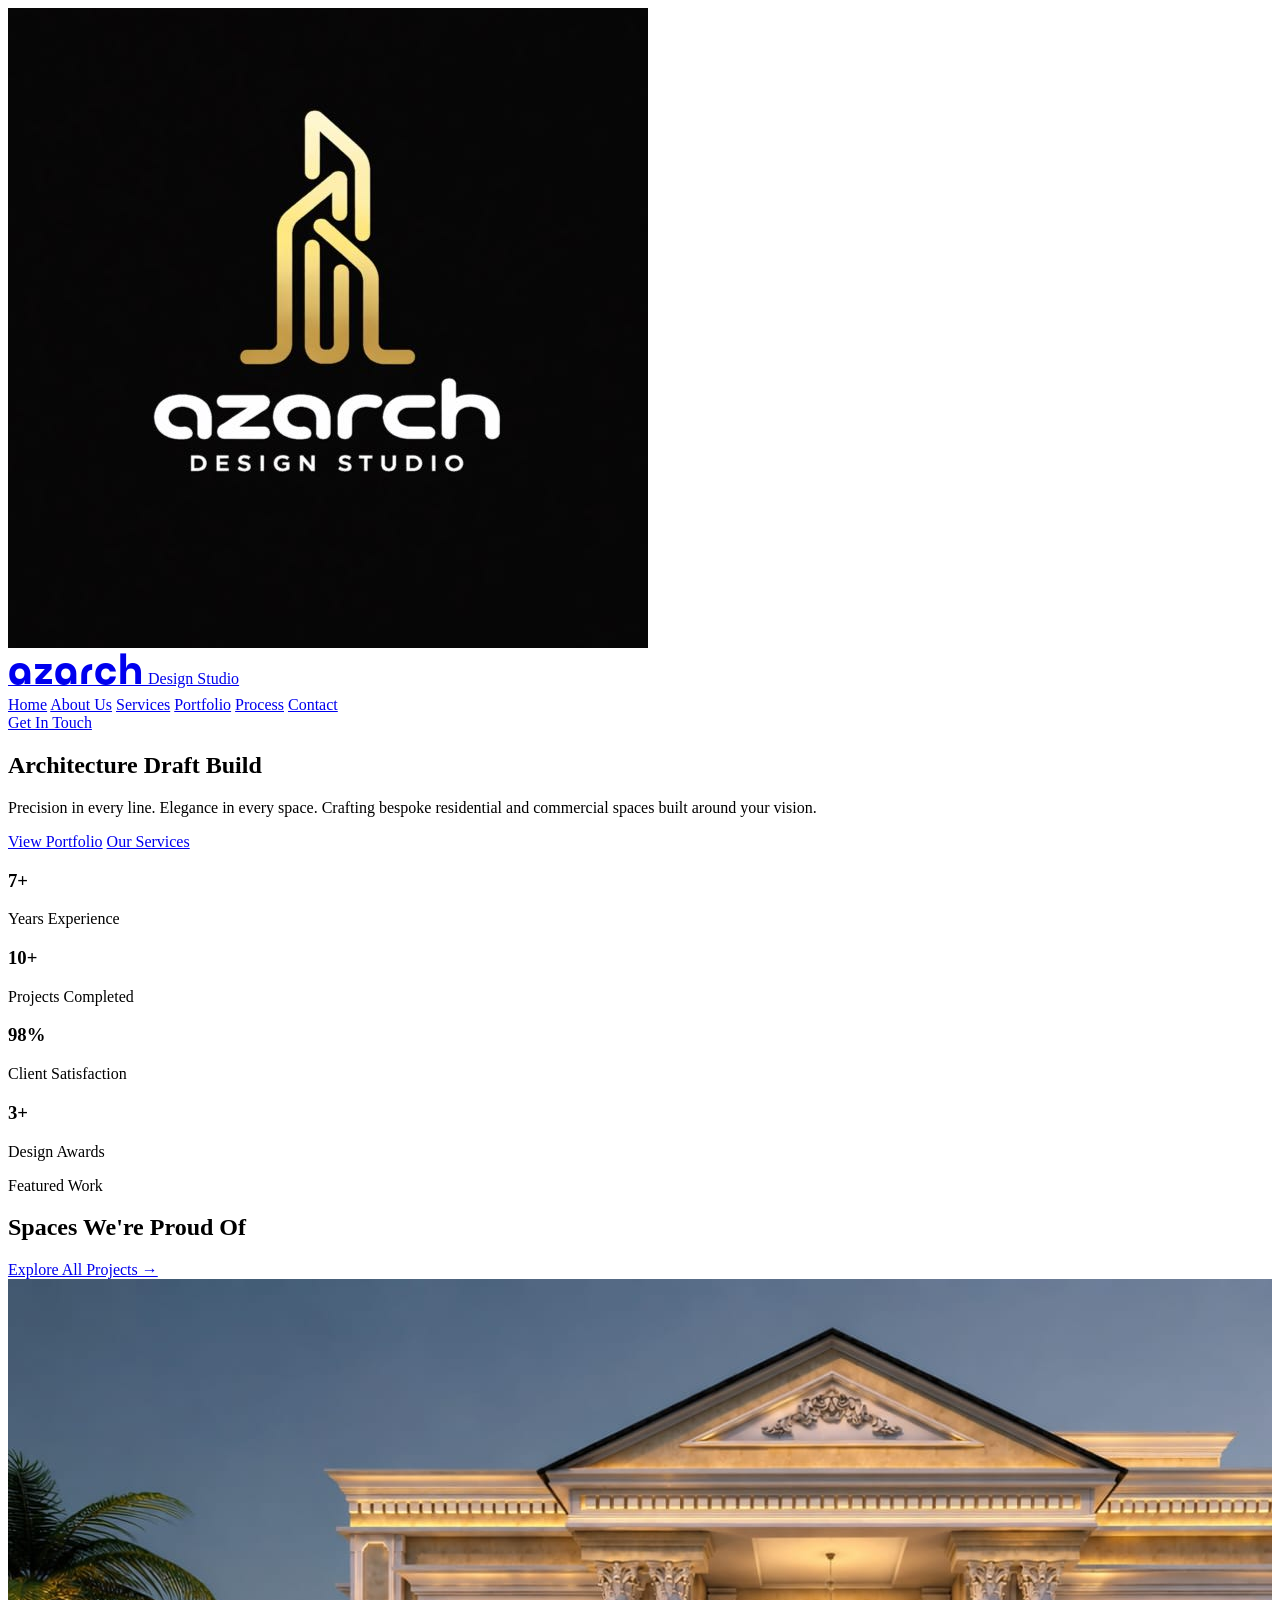
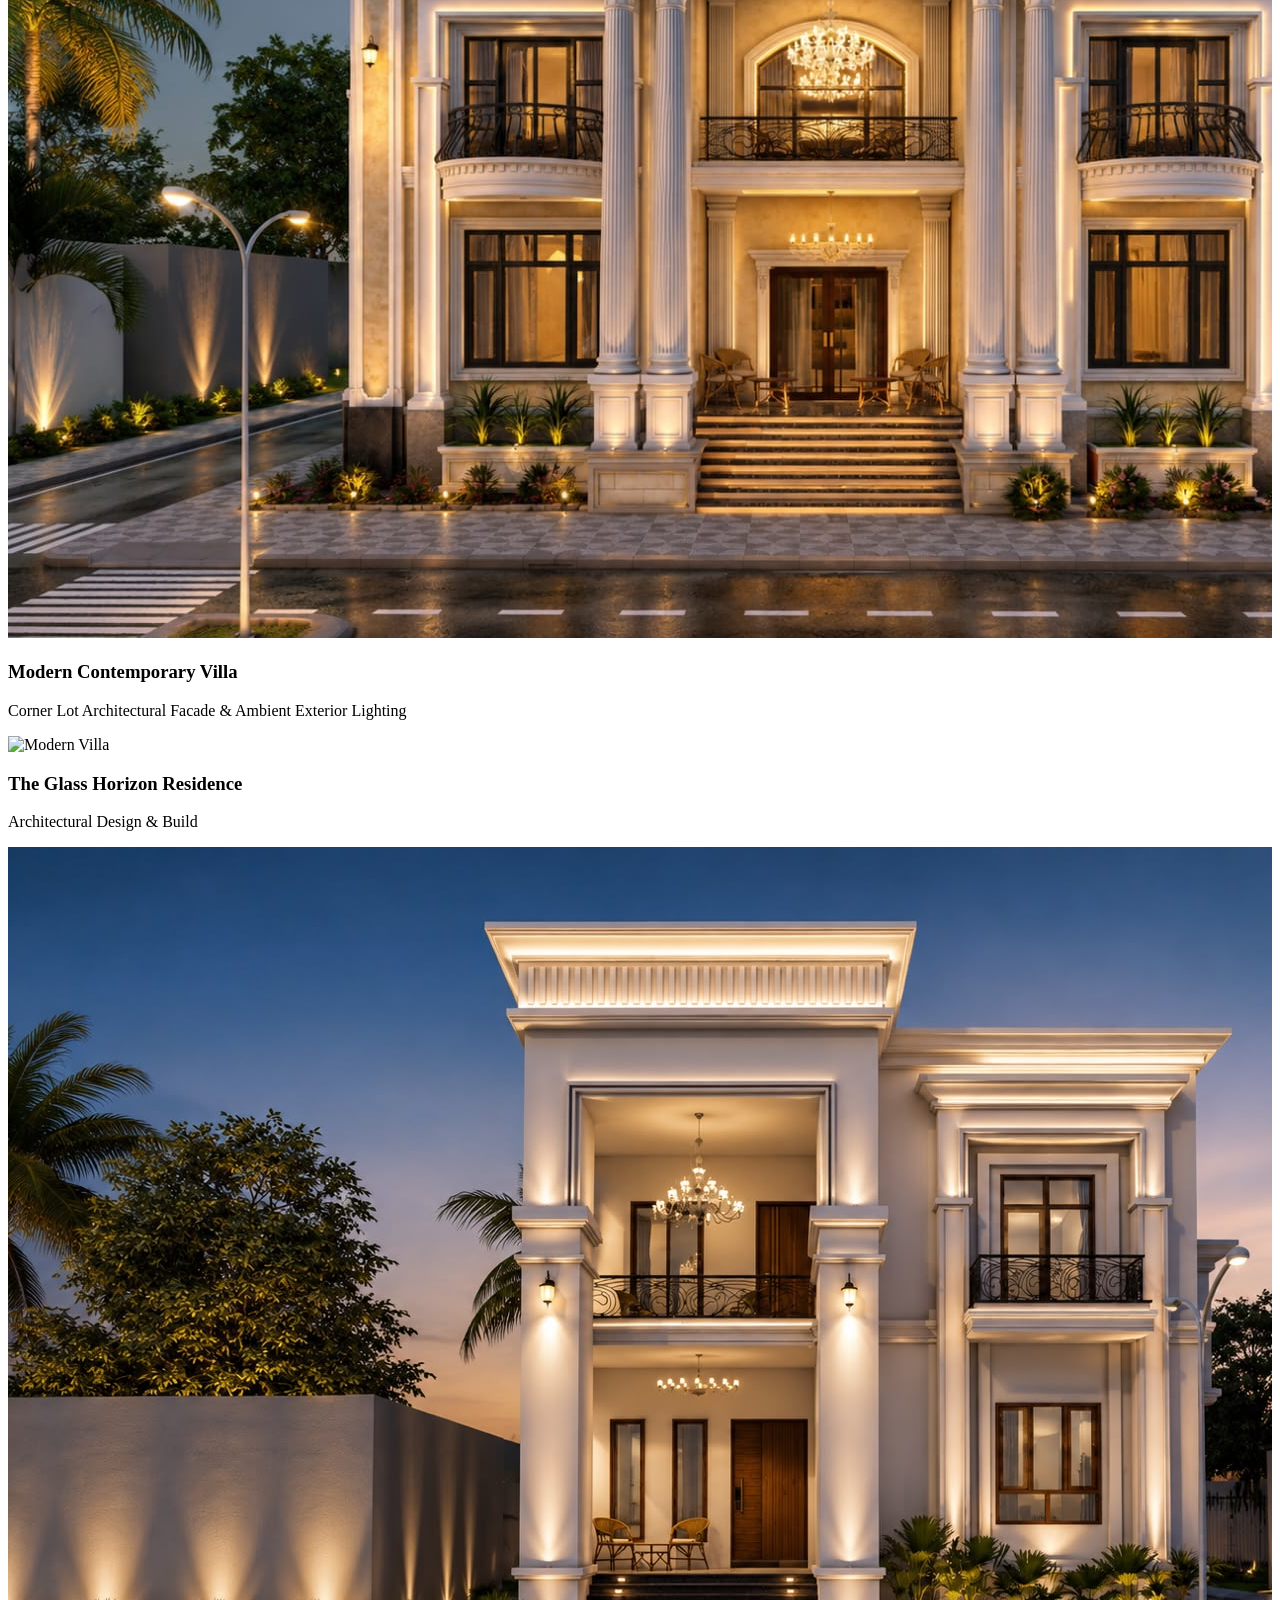
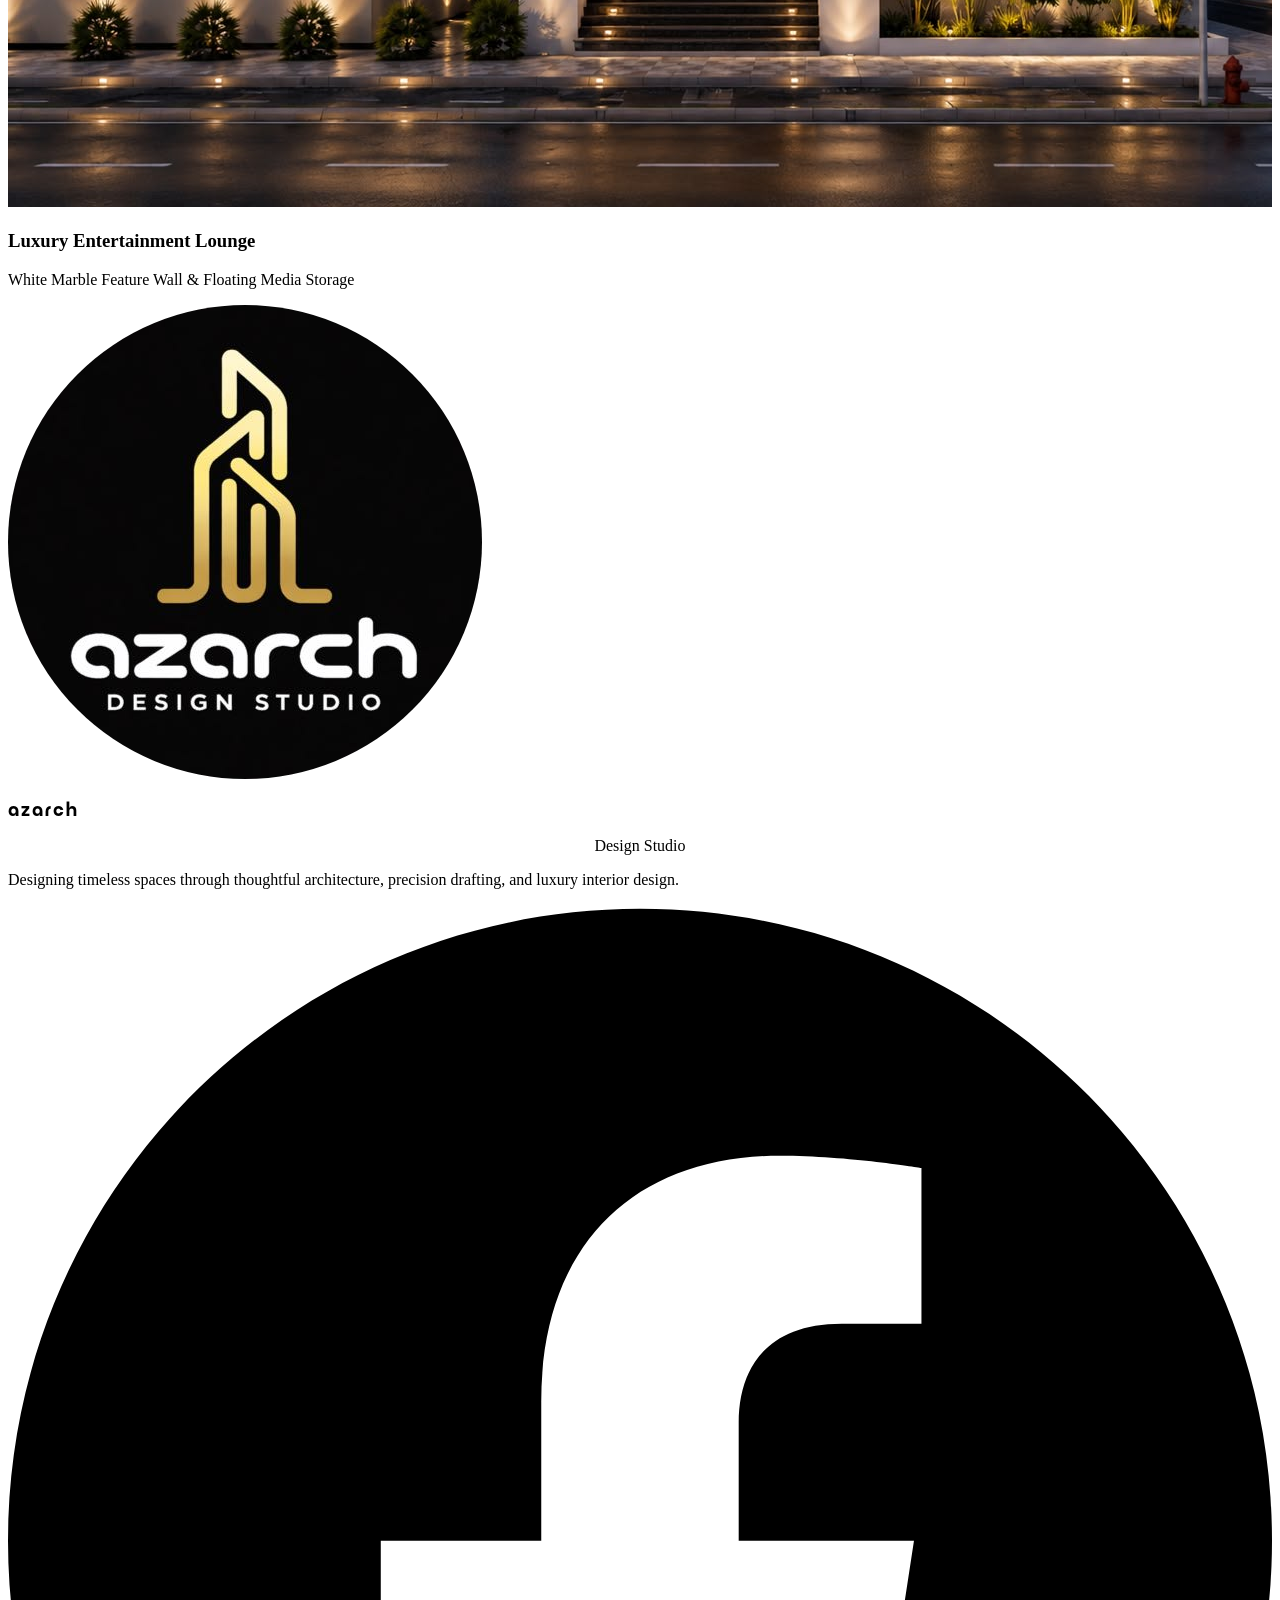
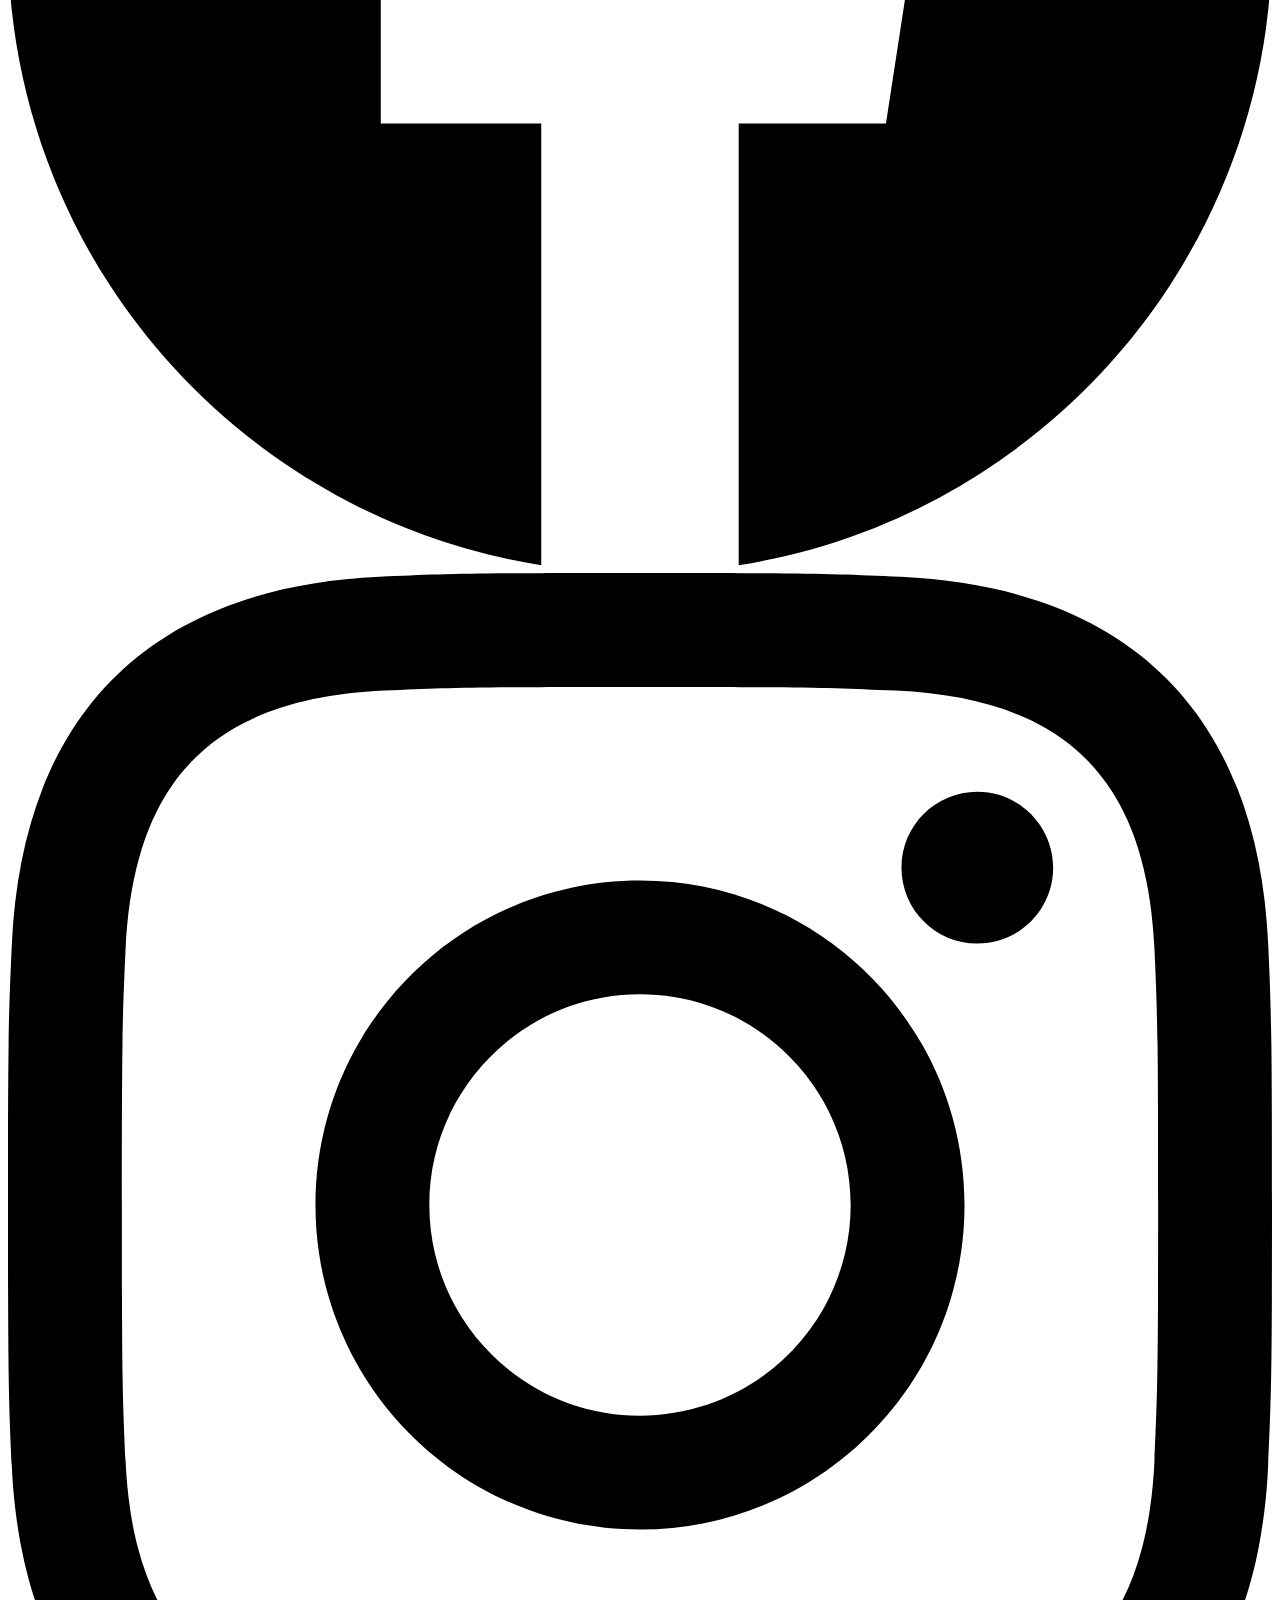
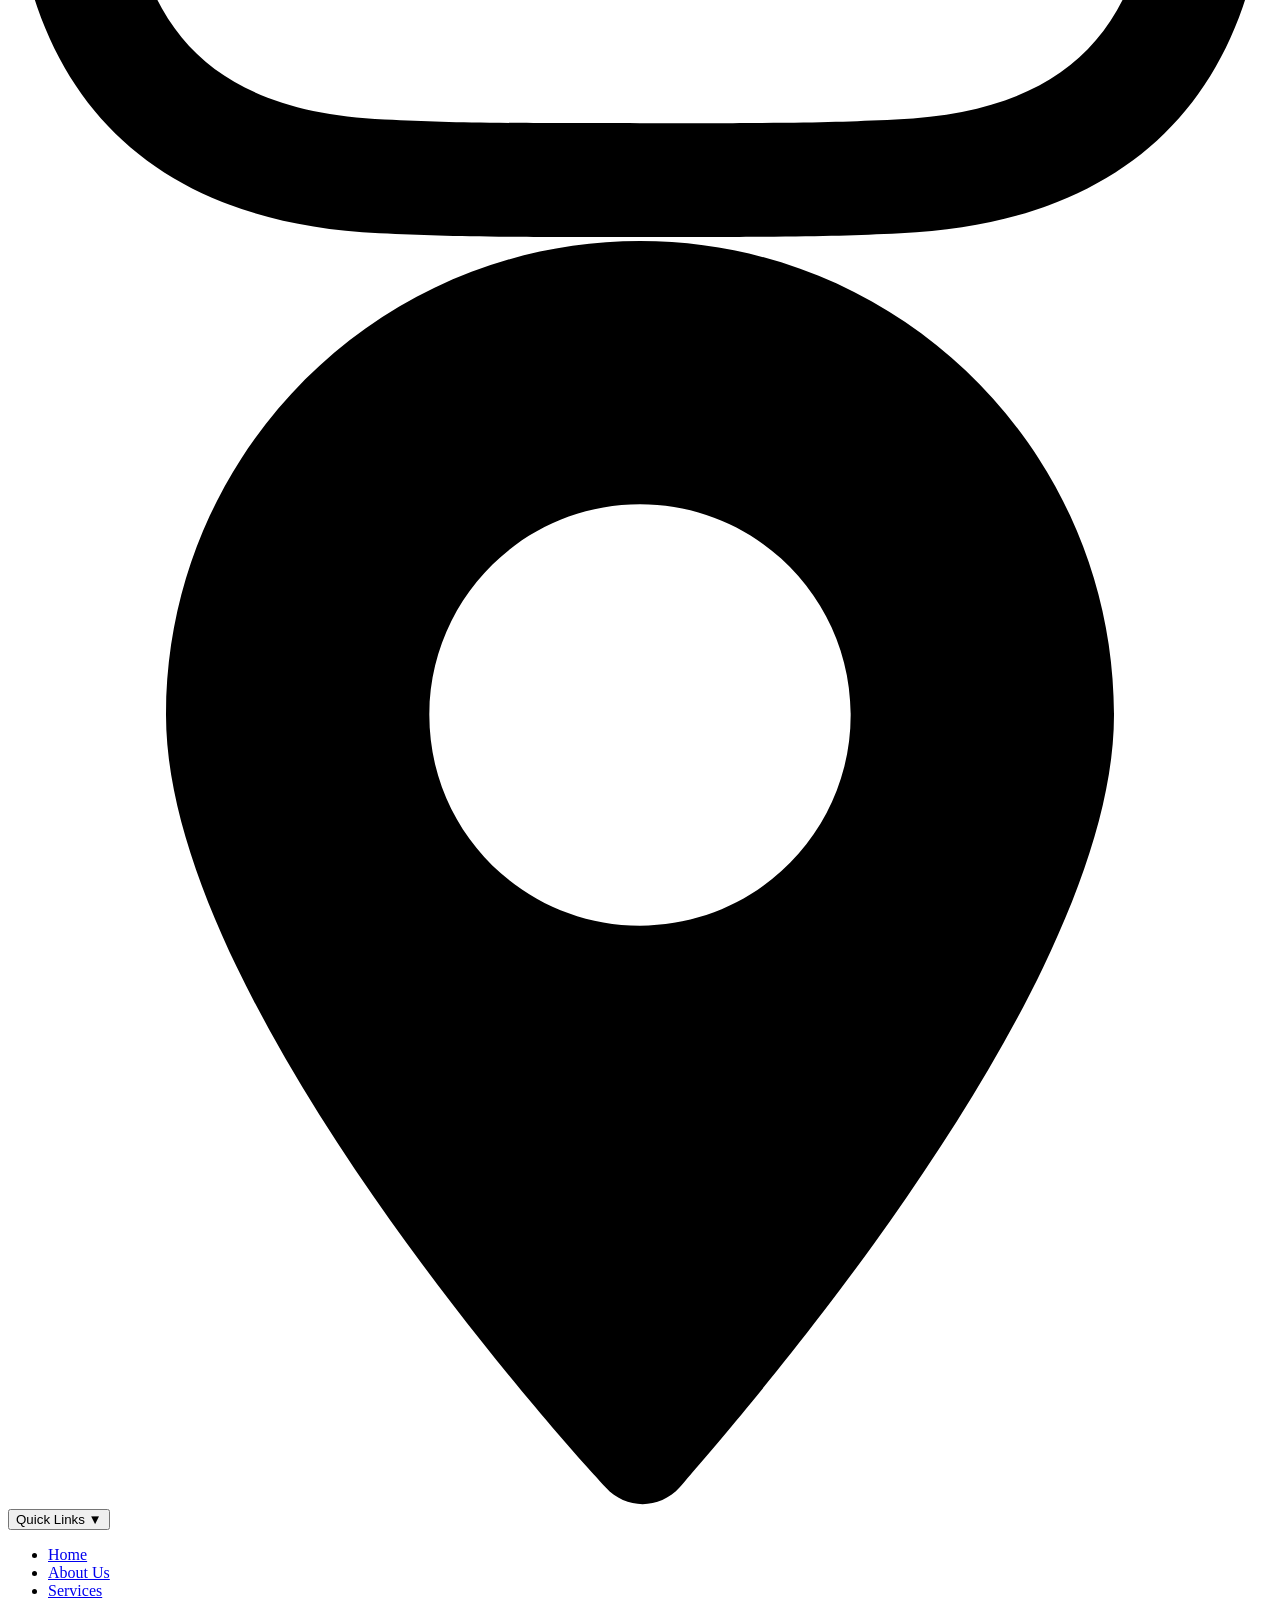
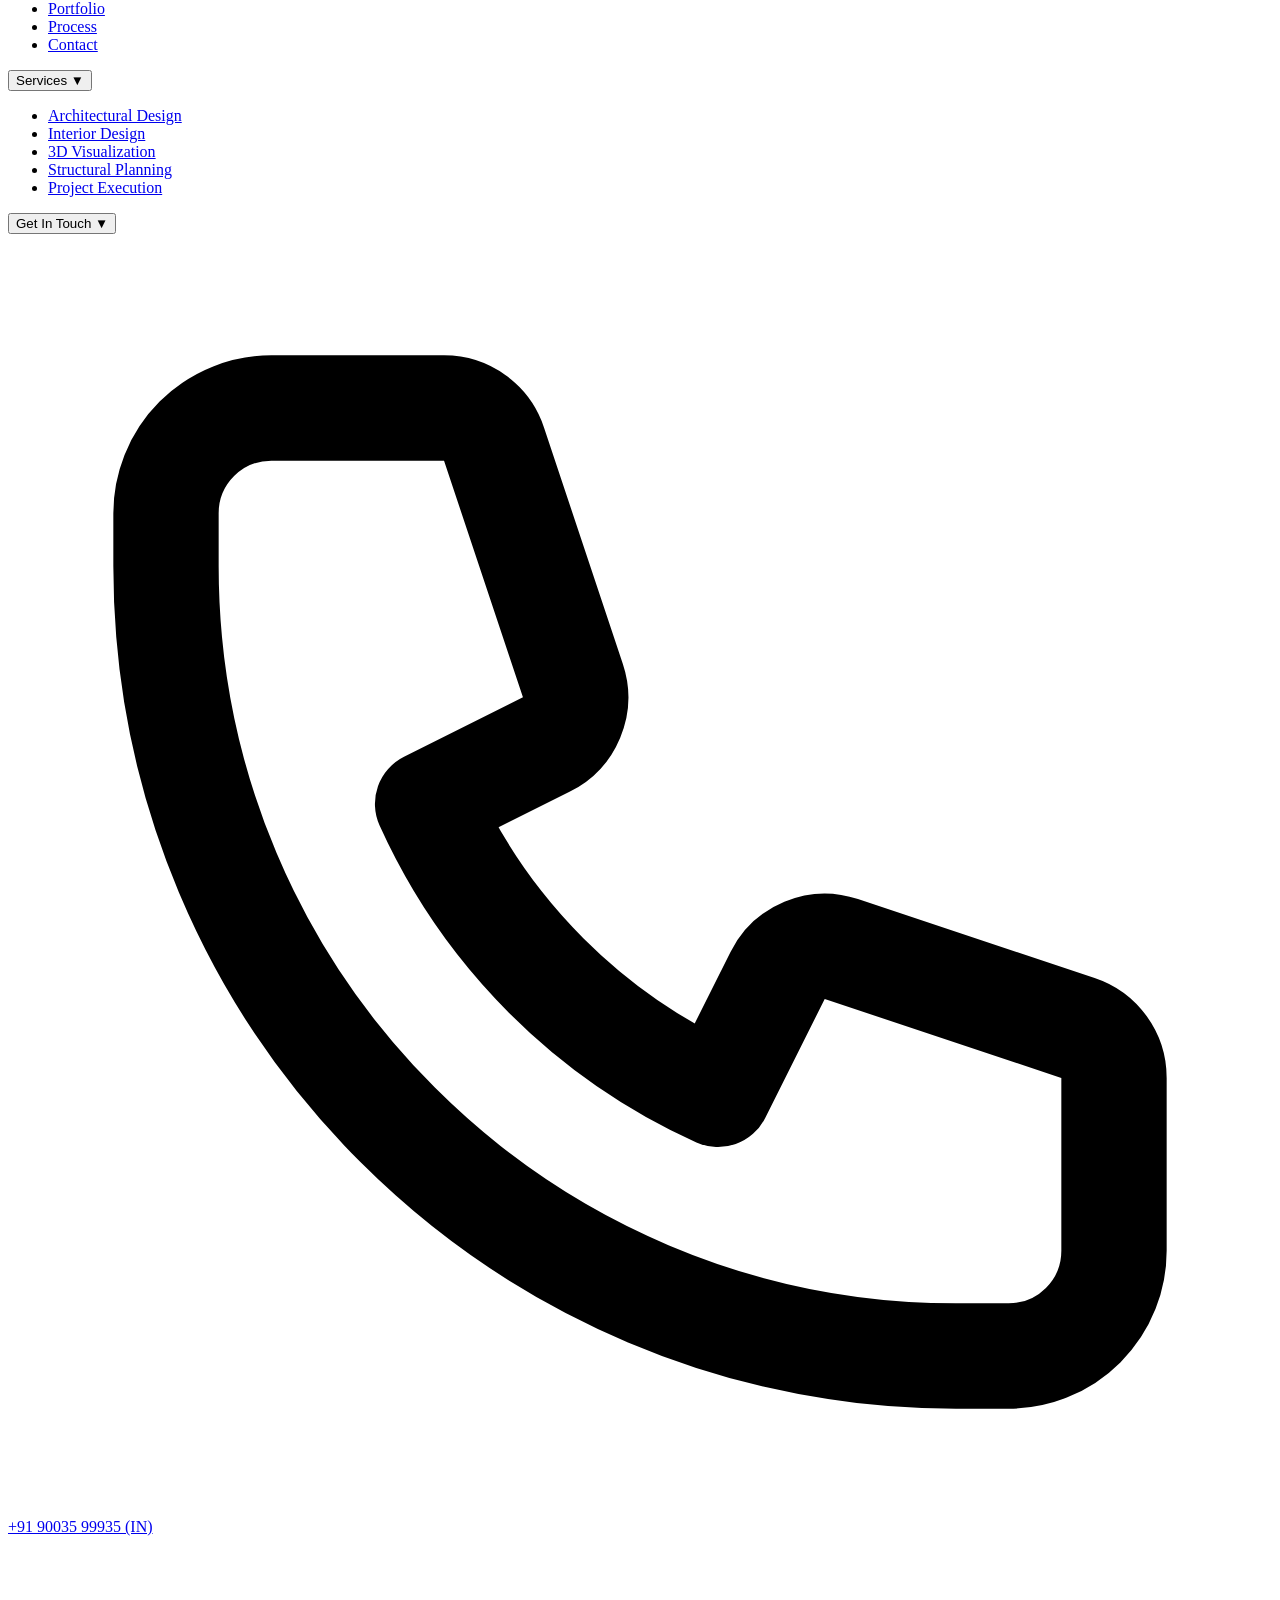
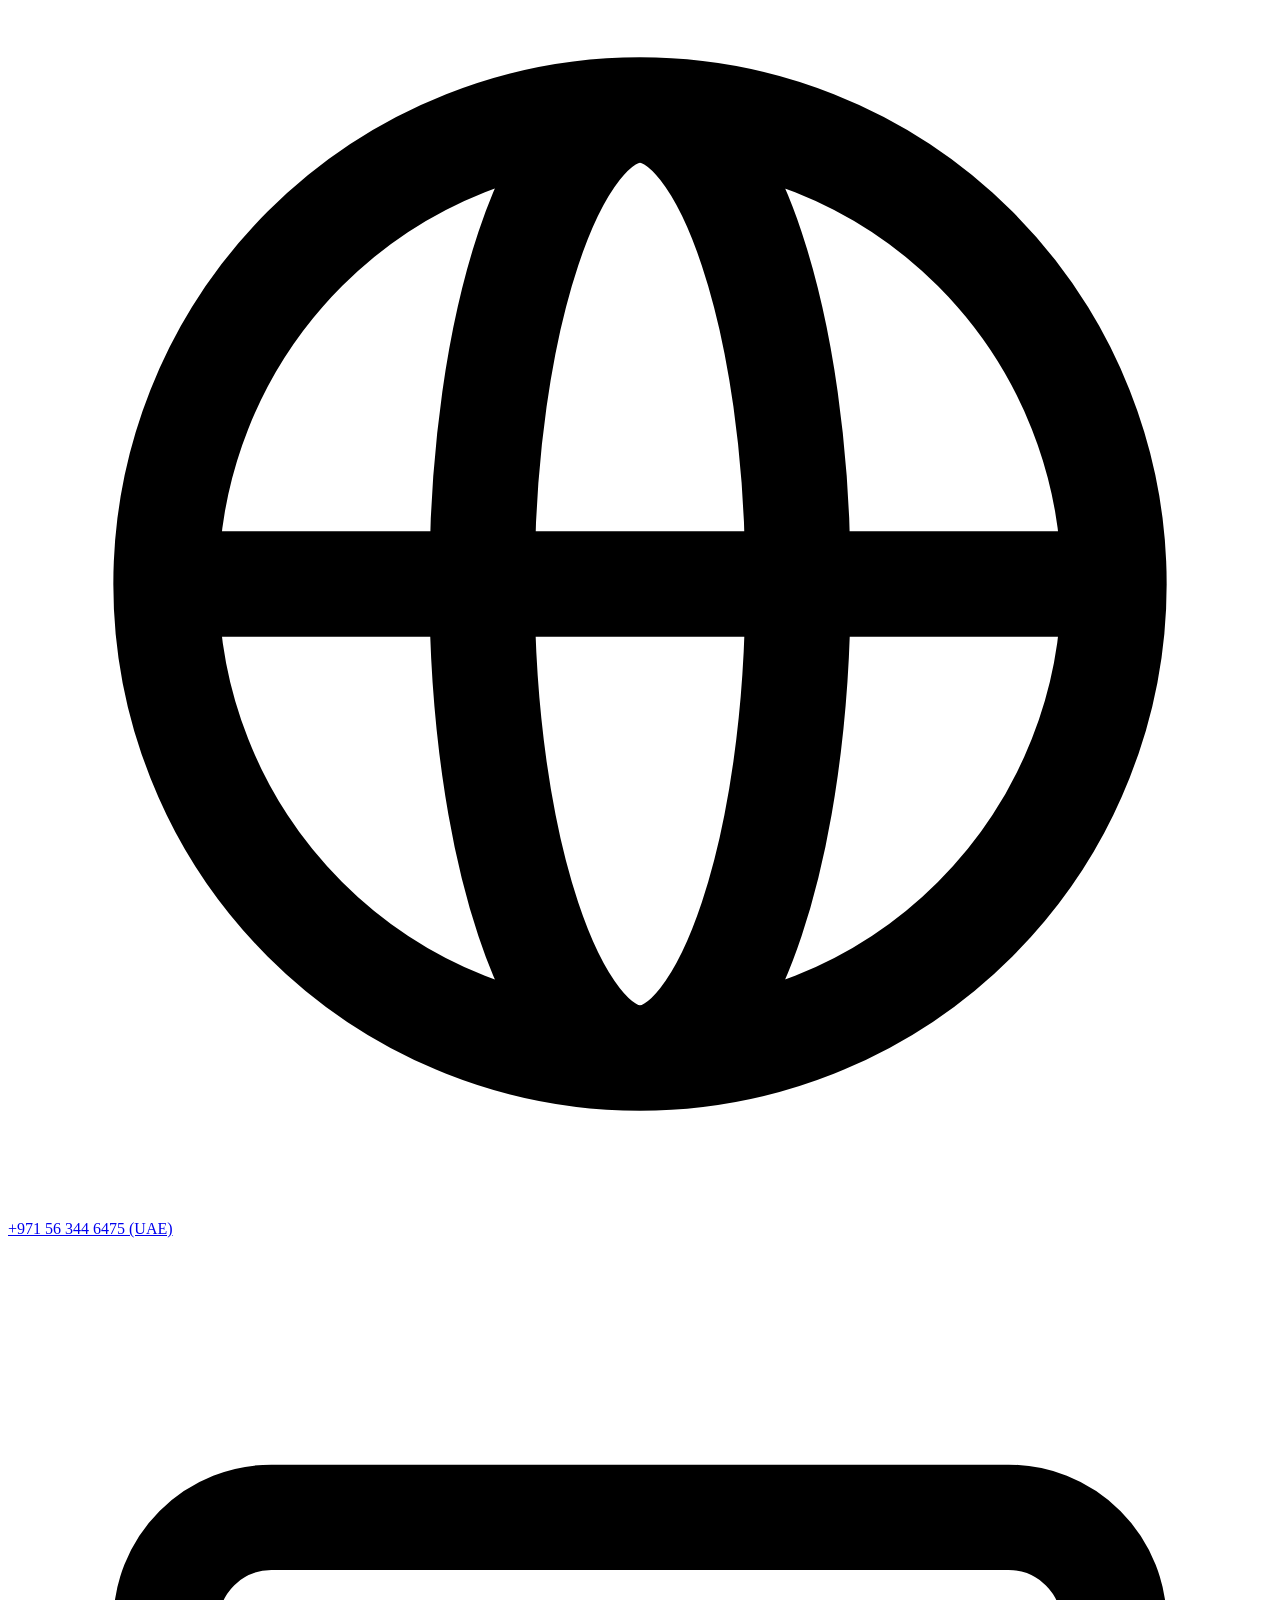
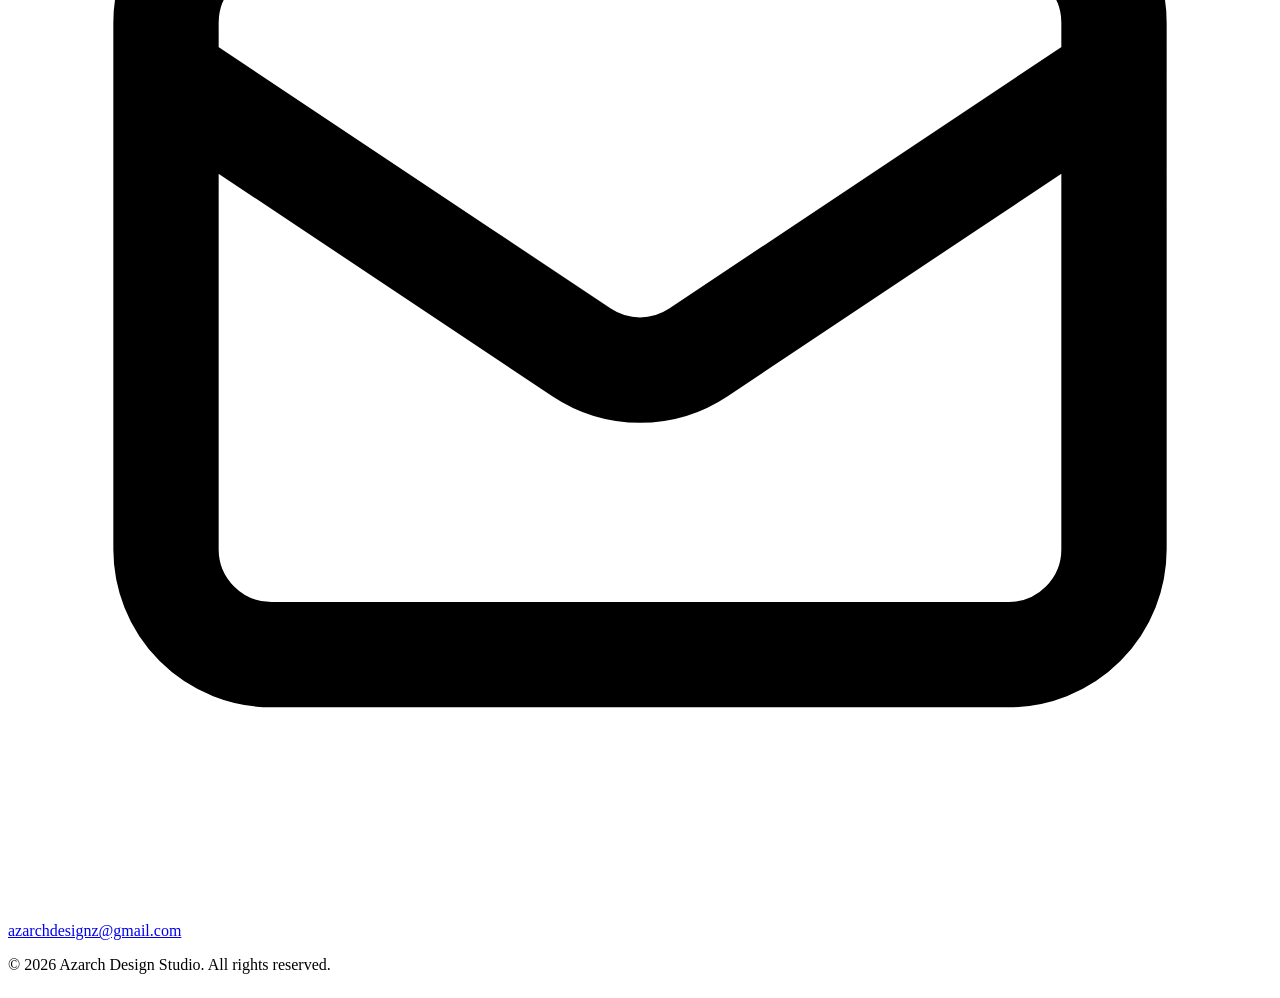
==== commit cdd8a638: "live luxury update" ====
--- a/index.html
+++ b/index.html
@@ -73,11 +73,11 @@
   <section class="py-16 bg-cardBg border-y border-gray-800">
     <div class="max-w-7xl mx-auto px-6 grid grid-cols-2 md:grid-cols-4 gap-8 text-center">
       <div>
+        <h3 class="text-4xl font-bold text-gold">7+</h3>
+        <p class="text-sm text-gray-400 uppercase tracking-widest mt-2">Years Experience</p>
+      </div>
+      <div>
         <h3 class="text-4xl font-bold text-gold">10+</h3>
-        <p class="text-sm text-gray-400 uppercase tracking-widest mt-2">Years Experience</p>
-      </div>
-      <div>
-        <h3 class="text-4xl font-bold text-gold">150+</h3>
         <p class="text-sm text-gray-400 uppercase tracking-widest mt-2">Projects Completed</p>
       </div>
       <div>
@@ -85,7 +85,7 @@
         <p class="text-sm text-gray-400 uppercase tracking-widest mt-2">Client Satisfaction</p>
       </div>
       <div>
-        <h3 class="text-4xl font-bold text-gold">15+</h3>
+        <h3 class="text-4xl font-bold text-gold">3+</h3>
         <p class="text-sm text-gray-400 uppercase tracking-widest mt-2">Design Awards</p>
       </div>
     </div>
@@ -102,7 +102,7 @@
     </div>
     <div class="grid md:grid-cols-3 gap-8">
       <div class="group relative overflow-hidden bg-cardBg border border-gray-800 border-radius-default">
-        <img src="./assets/images/hp1.jpeg"
+        <img src="./assets/images/luxury_villas/1/lv_7.jpeg"
           class="w-full h-80 object-cover group-hover:scale-105 transition duration-500" alt="Commercial Studio" />
         <div class="p-6">
           <h3 class="text-xl font-semibold text-white">Modern Contemporary Villa</h3>
@@ -118,7 +118,7 @@
         </div>
       </div>
       <div class="group relative overflow-hidden bg-cardBg border border-gray-800 border-radius-default">
-        <img src="./assets/images/hp2.jpeg"
+        <img src="./assets/images/luxury_villas/4/lv_1.jpeg"
           class="w-full h-80 object-cover group-hover:scale-105 transition duration-500" alt="Luxury Suite" />
         <div class="p-6">
           <h3 class="text-xl font-semibold text-white">Luxury Entertainment Lounge</h3>
